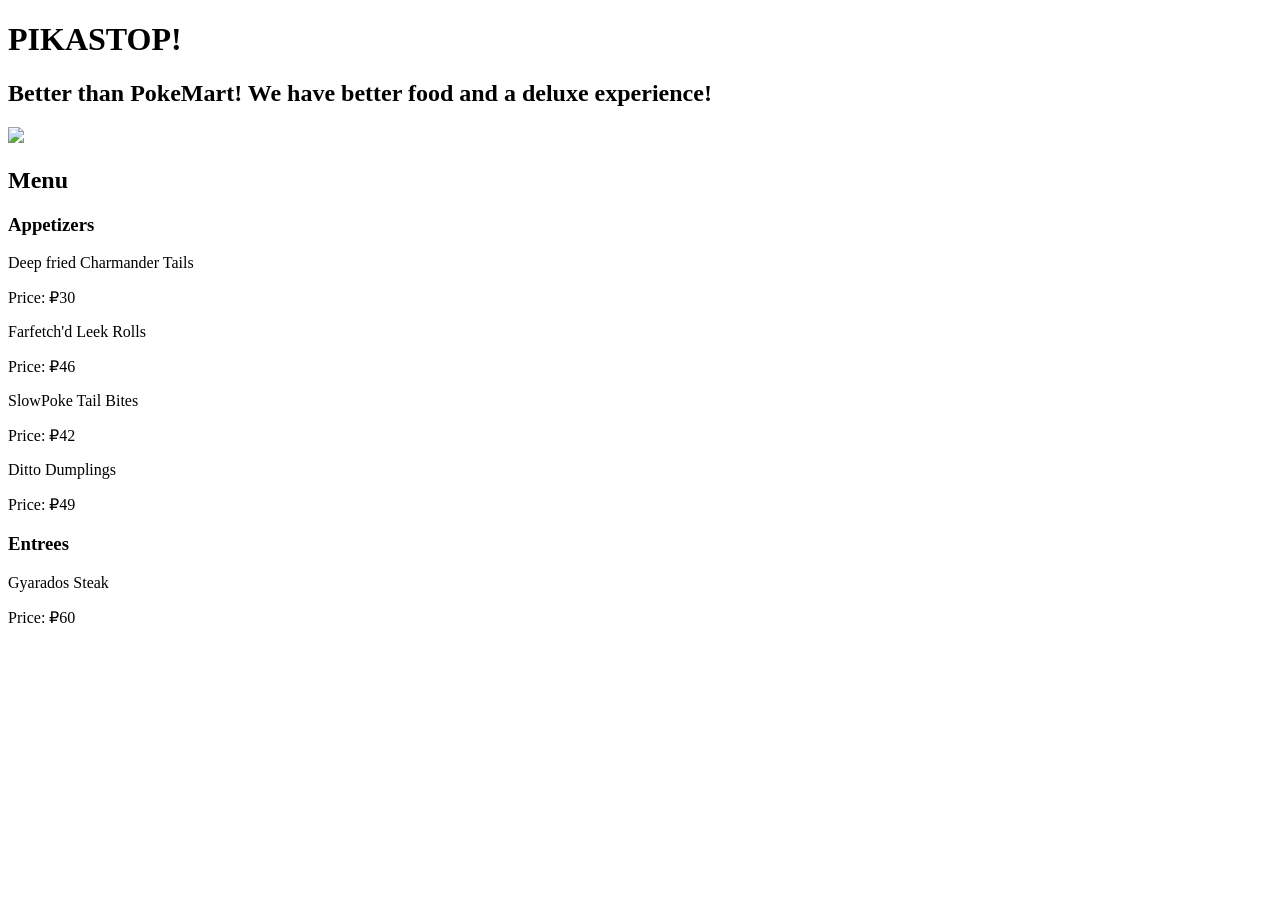
==== index.html @ d94c6e99 "Push." ====
<!DOCTYPE html>
<html lang="en">
    <head>
        <title>PikaStop!</title>
        <meta charset="UTF-8">
        <meta name="viewport" content="width=device-width, initial-scale=1.0">
        <meta name="author" content="Jacob hadley">
        <meta name="Description" content="A website where you can buy excquisite Pokemon food for your Pokemon and food for you as well!">
    </head>
    <body>
        <header>
        <!-- Hero Content -->
         <h1>PIKASTOP!</h1>
         <h2>Better than PokeMart! We have better food and a deluxe experience!</h2>
         <img src="PikaStop.png">
         </header>

         <nav>

         </nav>
         <main>
            <section id="Menu">
                <h2>Menu</h2>
                <h3>Appetizers</h3>

                <p>Deep fried Charmander Tails</p>
                <p>Price: ₽30</p>

                <p>Farfetch'd Leek Rolls</p>
                <p>Price: ₽46</p>

                <p>SlowPoke Tail Bites</p>
                <p>Price: ₽42</p>

                <p>Ditto Dumplings</p>
                <p>Price: ₽49</p>

                <h3>Entrees</h3>

                <p>Gyarados Steak</p>
                <p>Price: ₽60</p>

            </section>
         </main>
    </body>
</html>
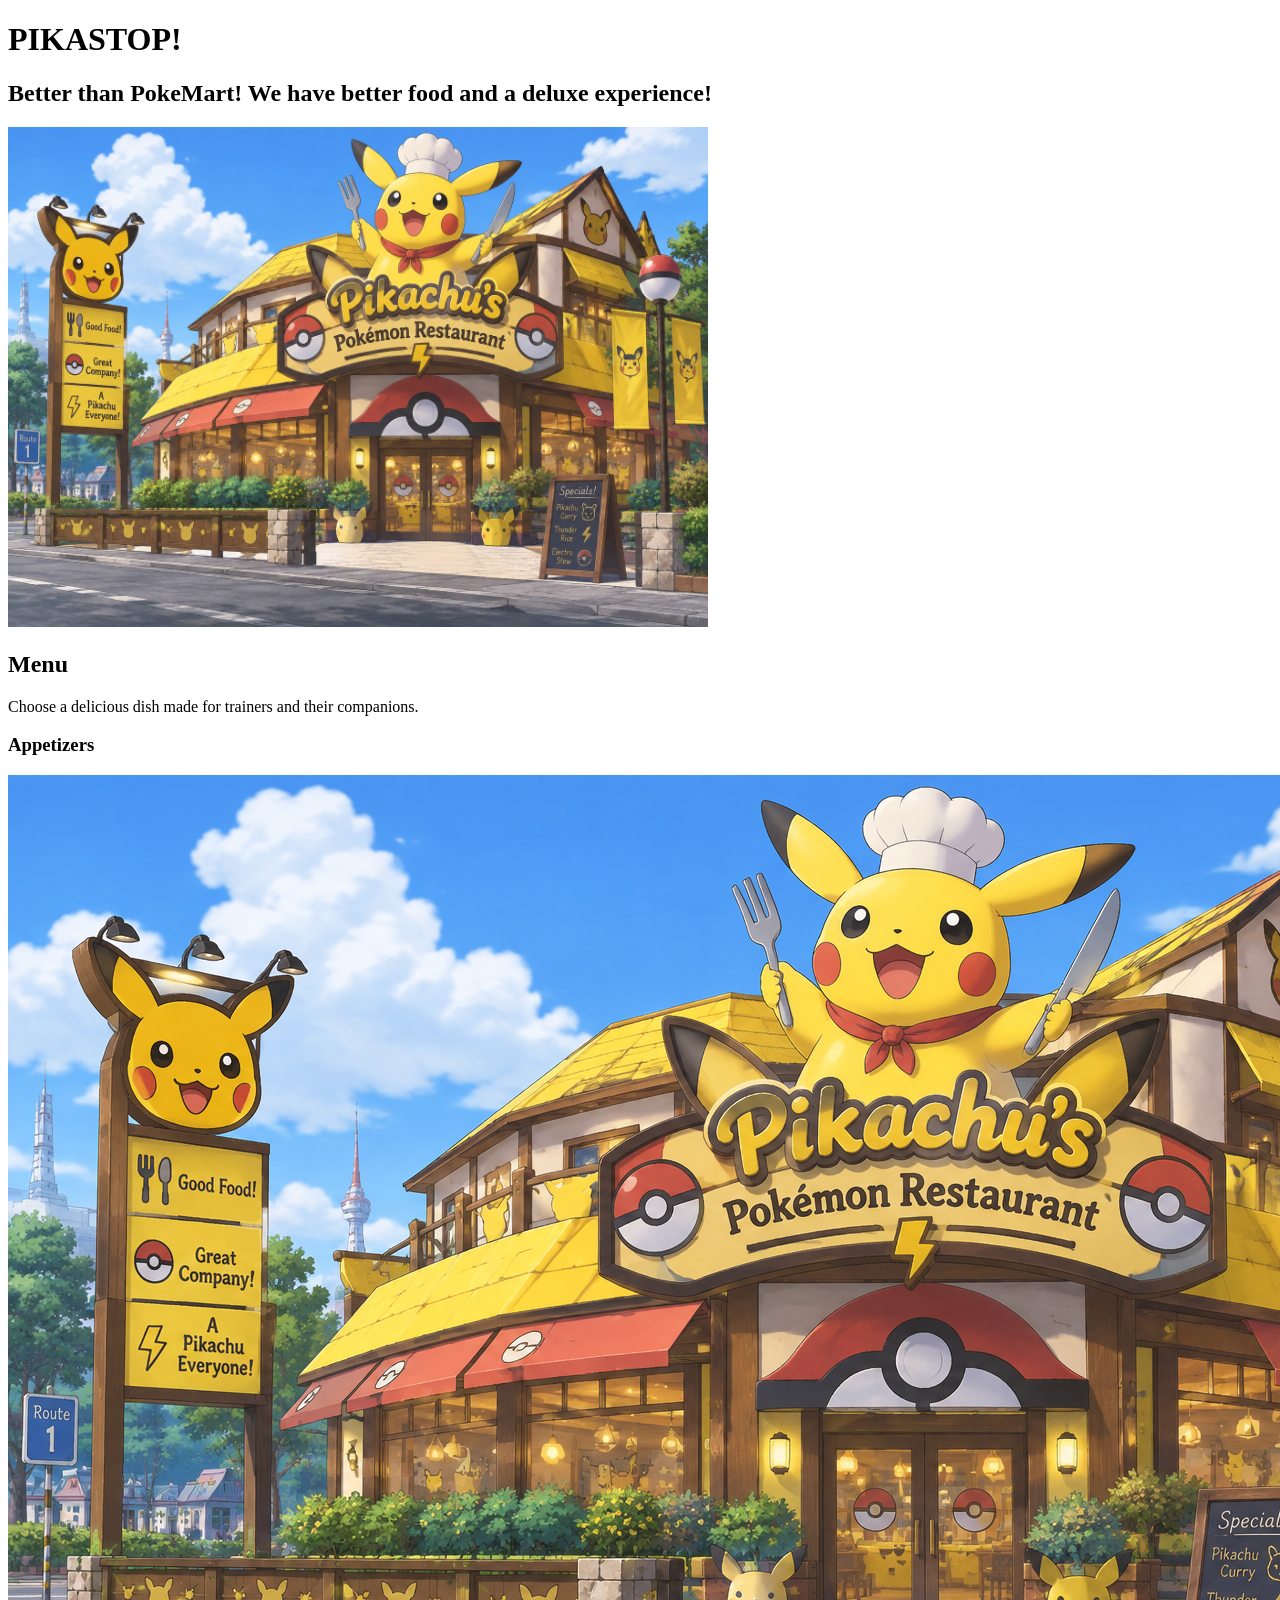
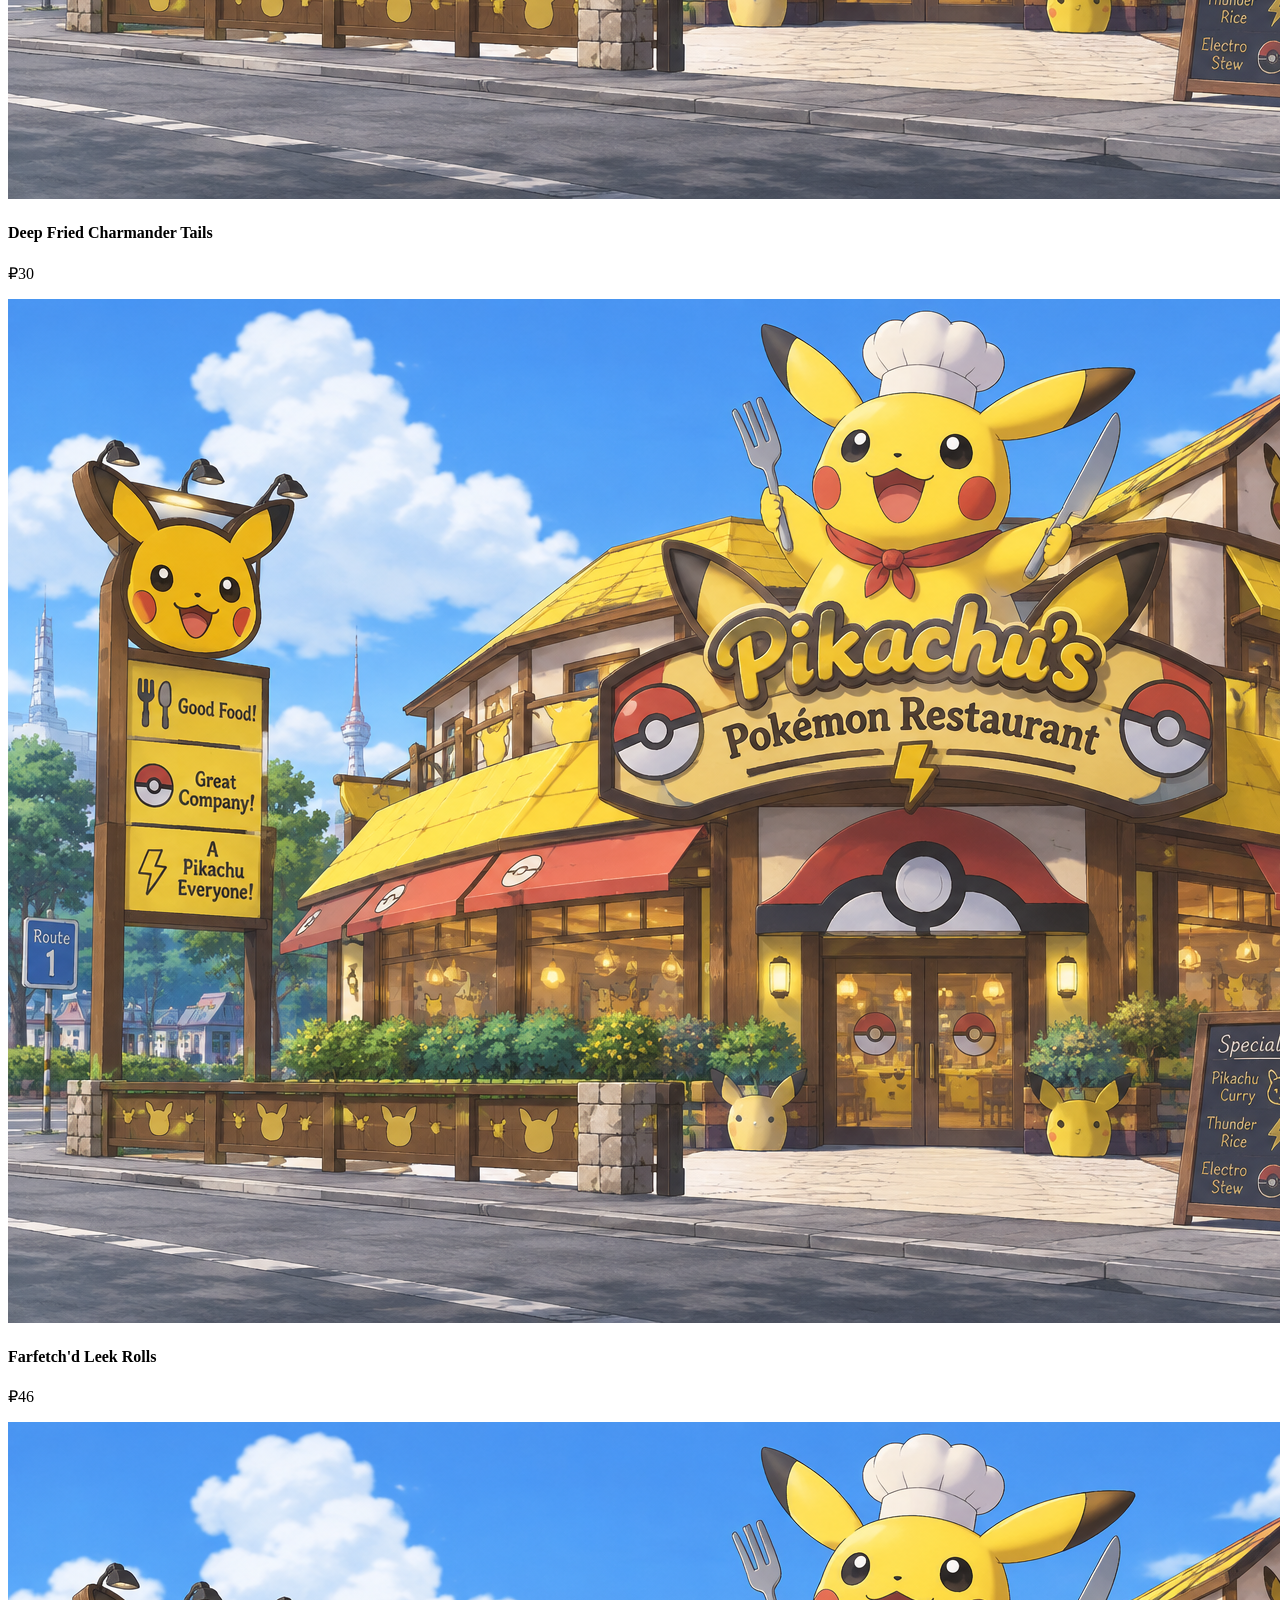
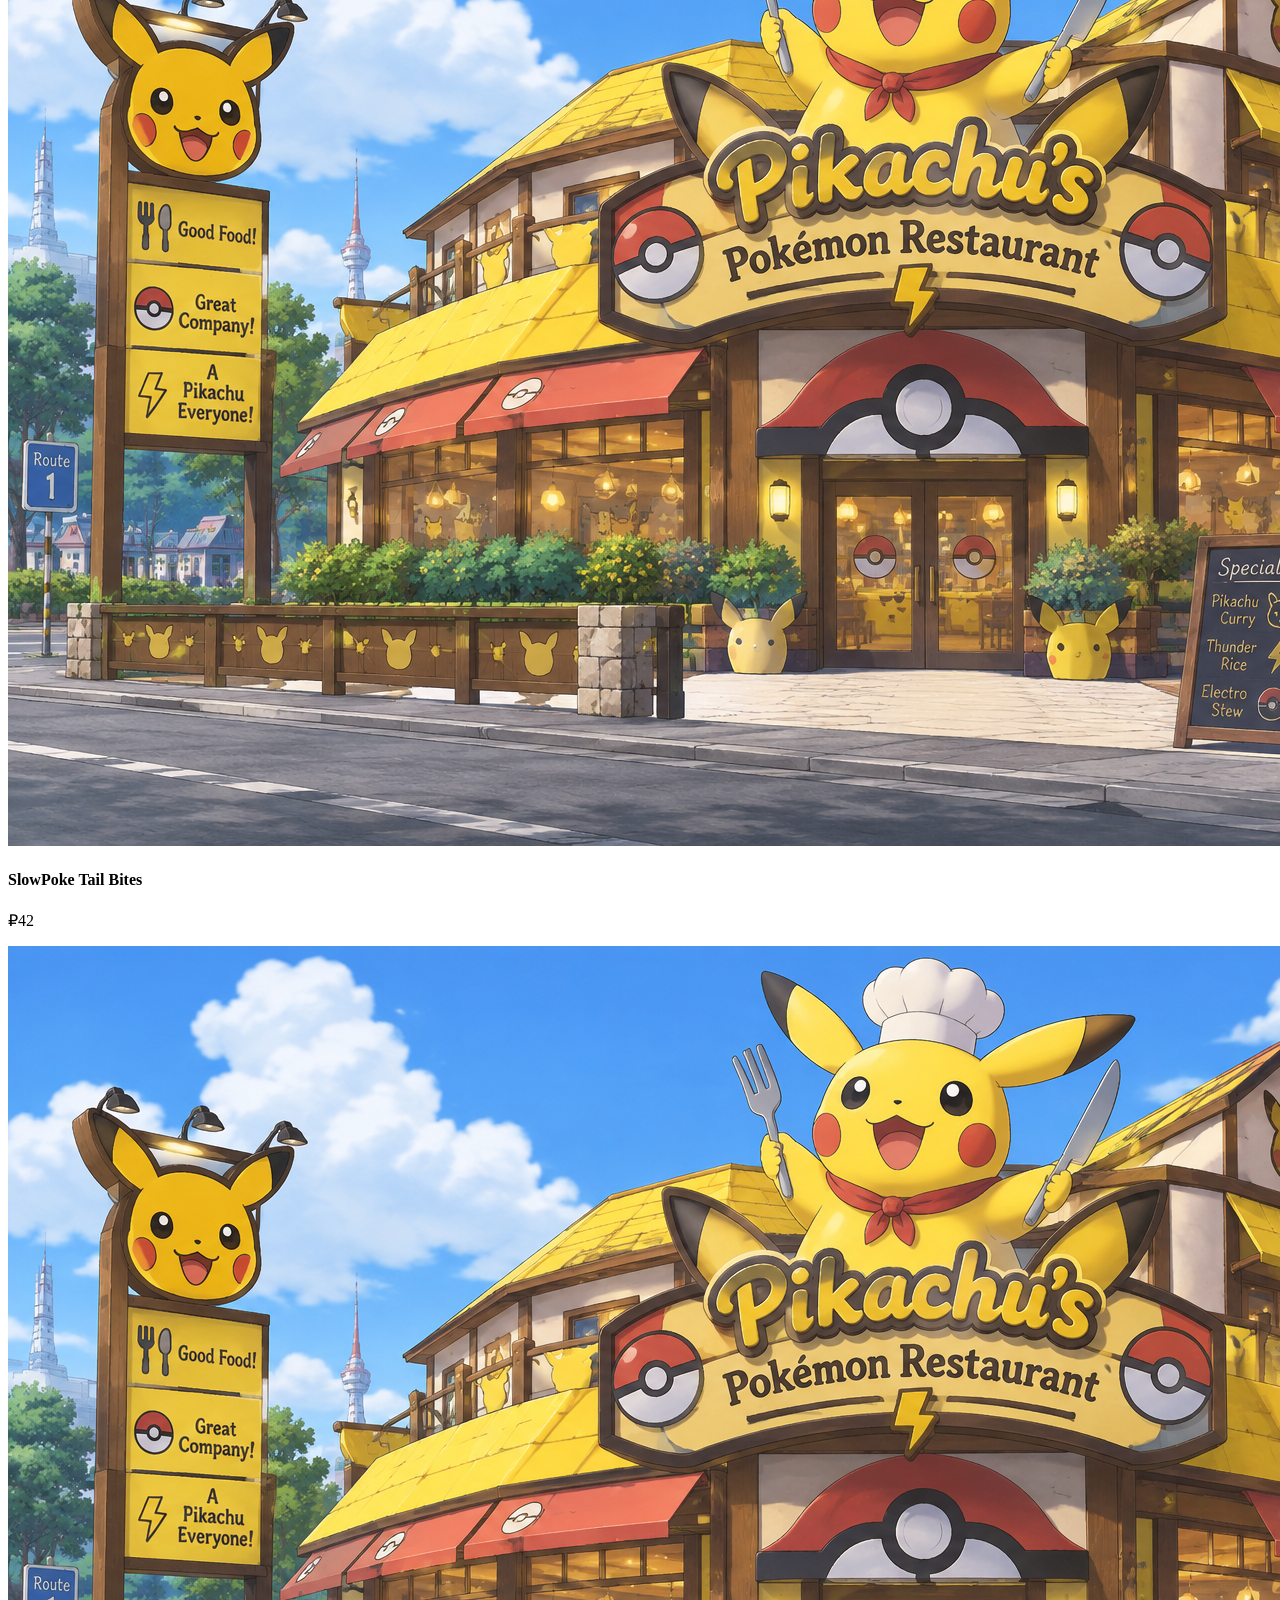
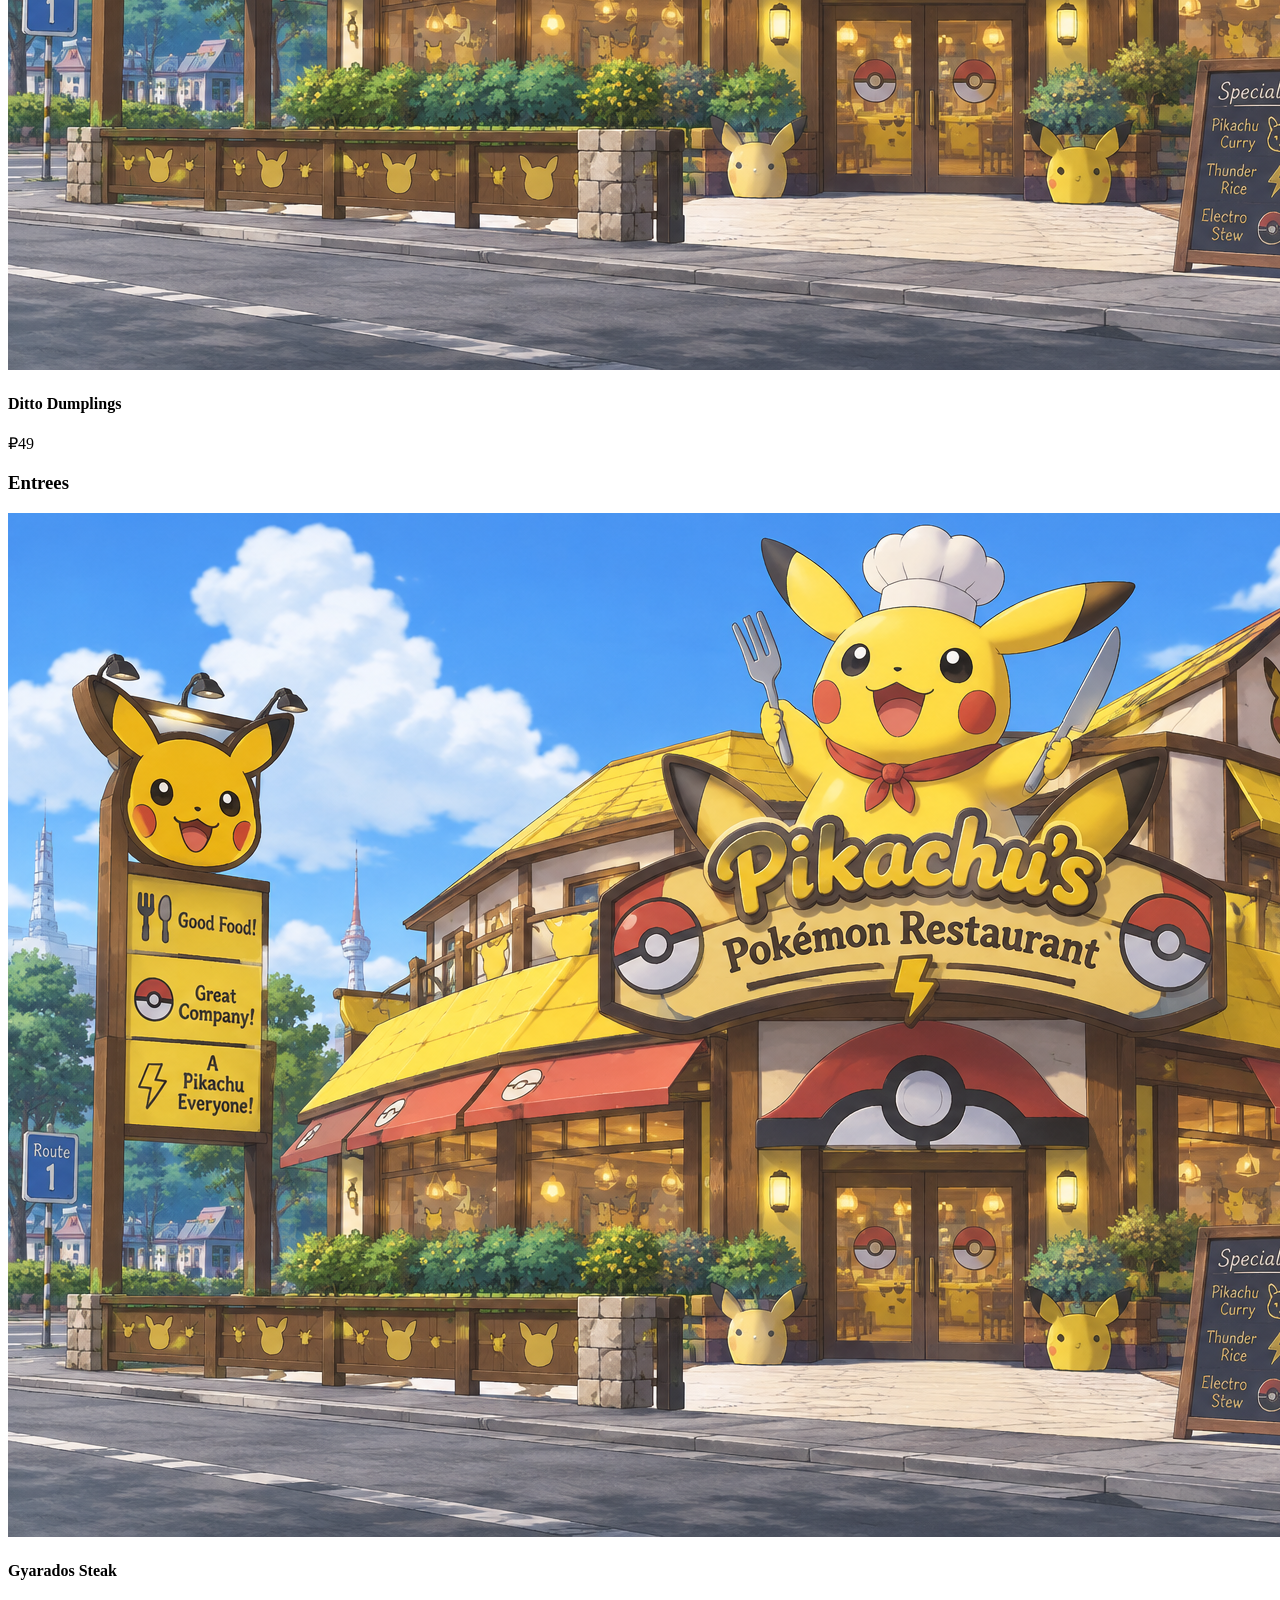
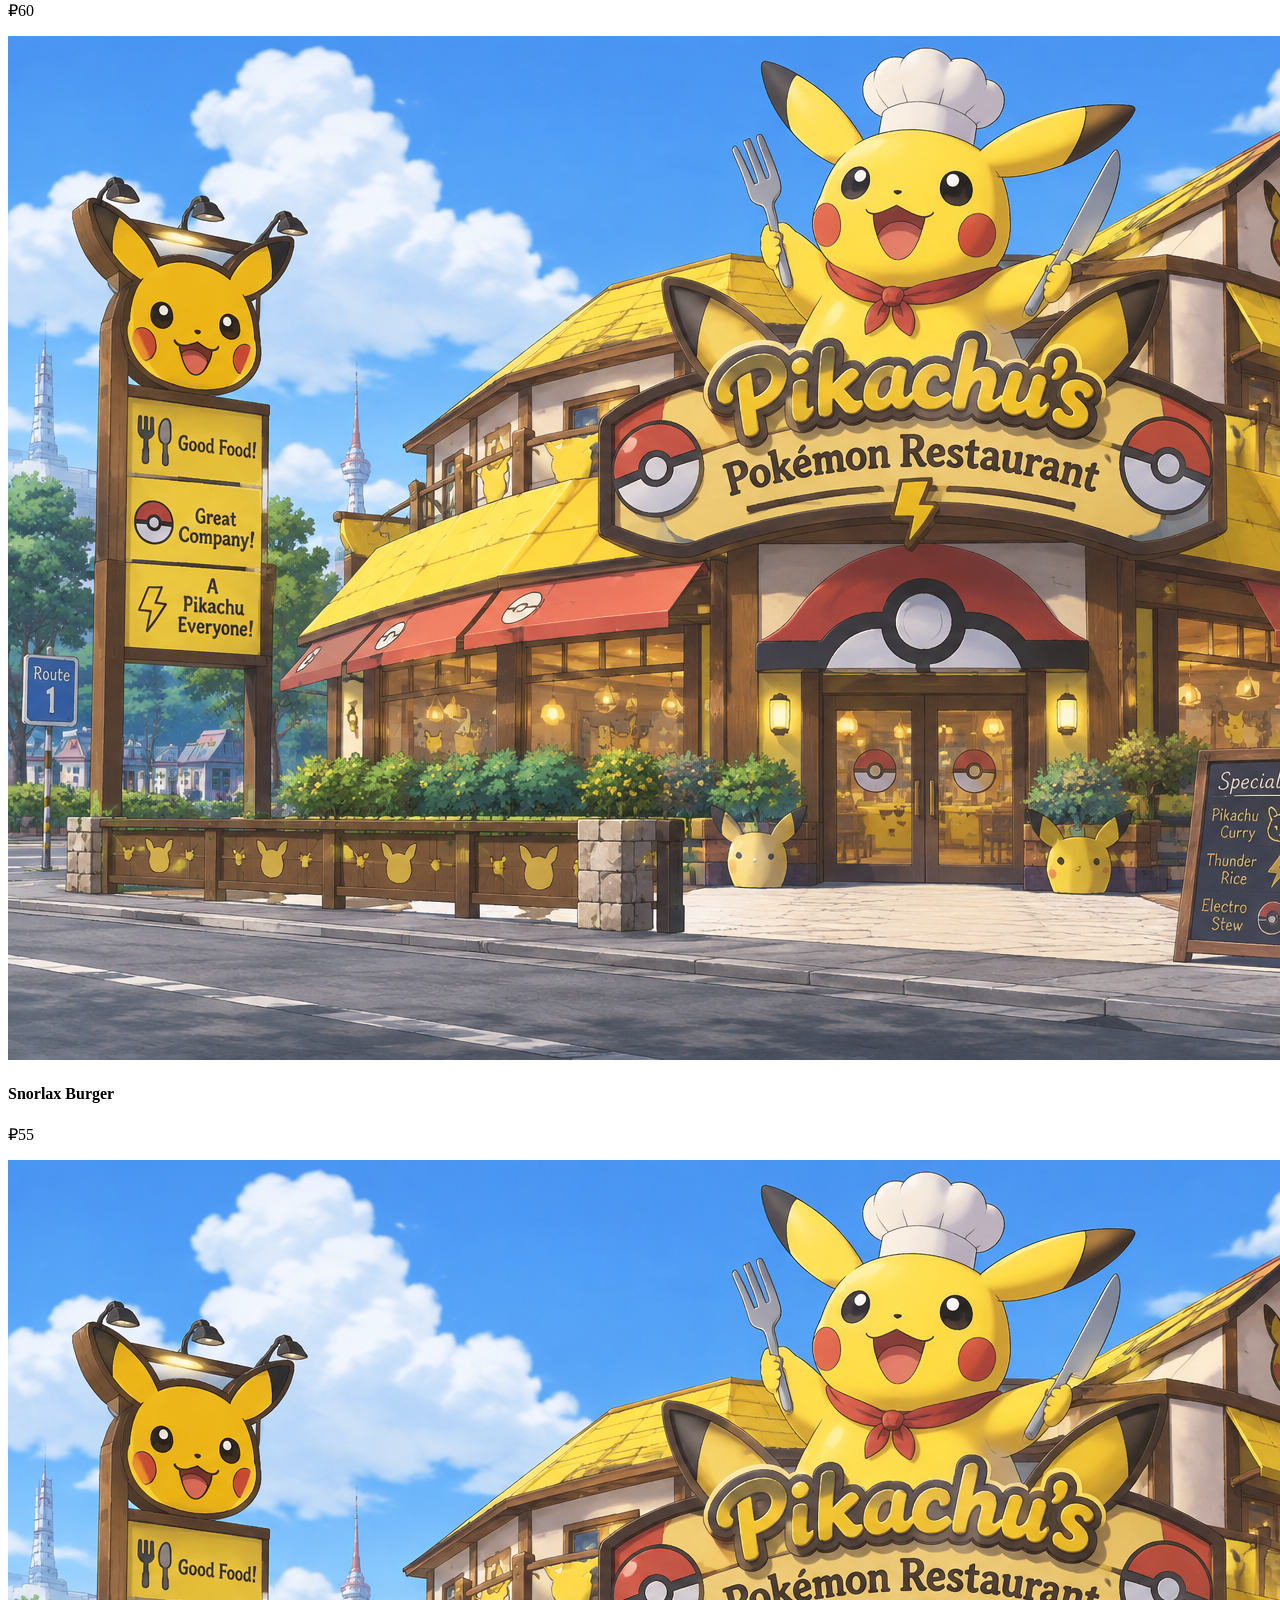
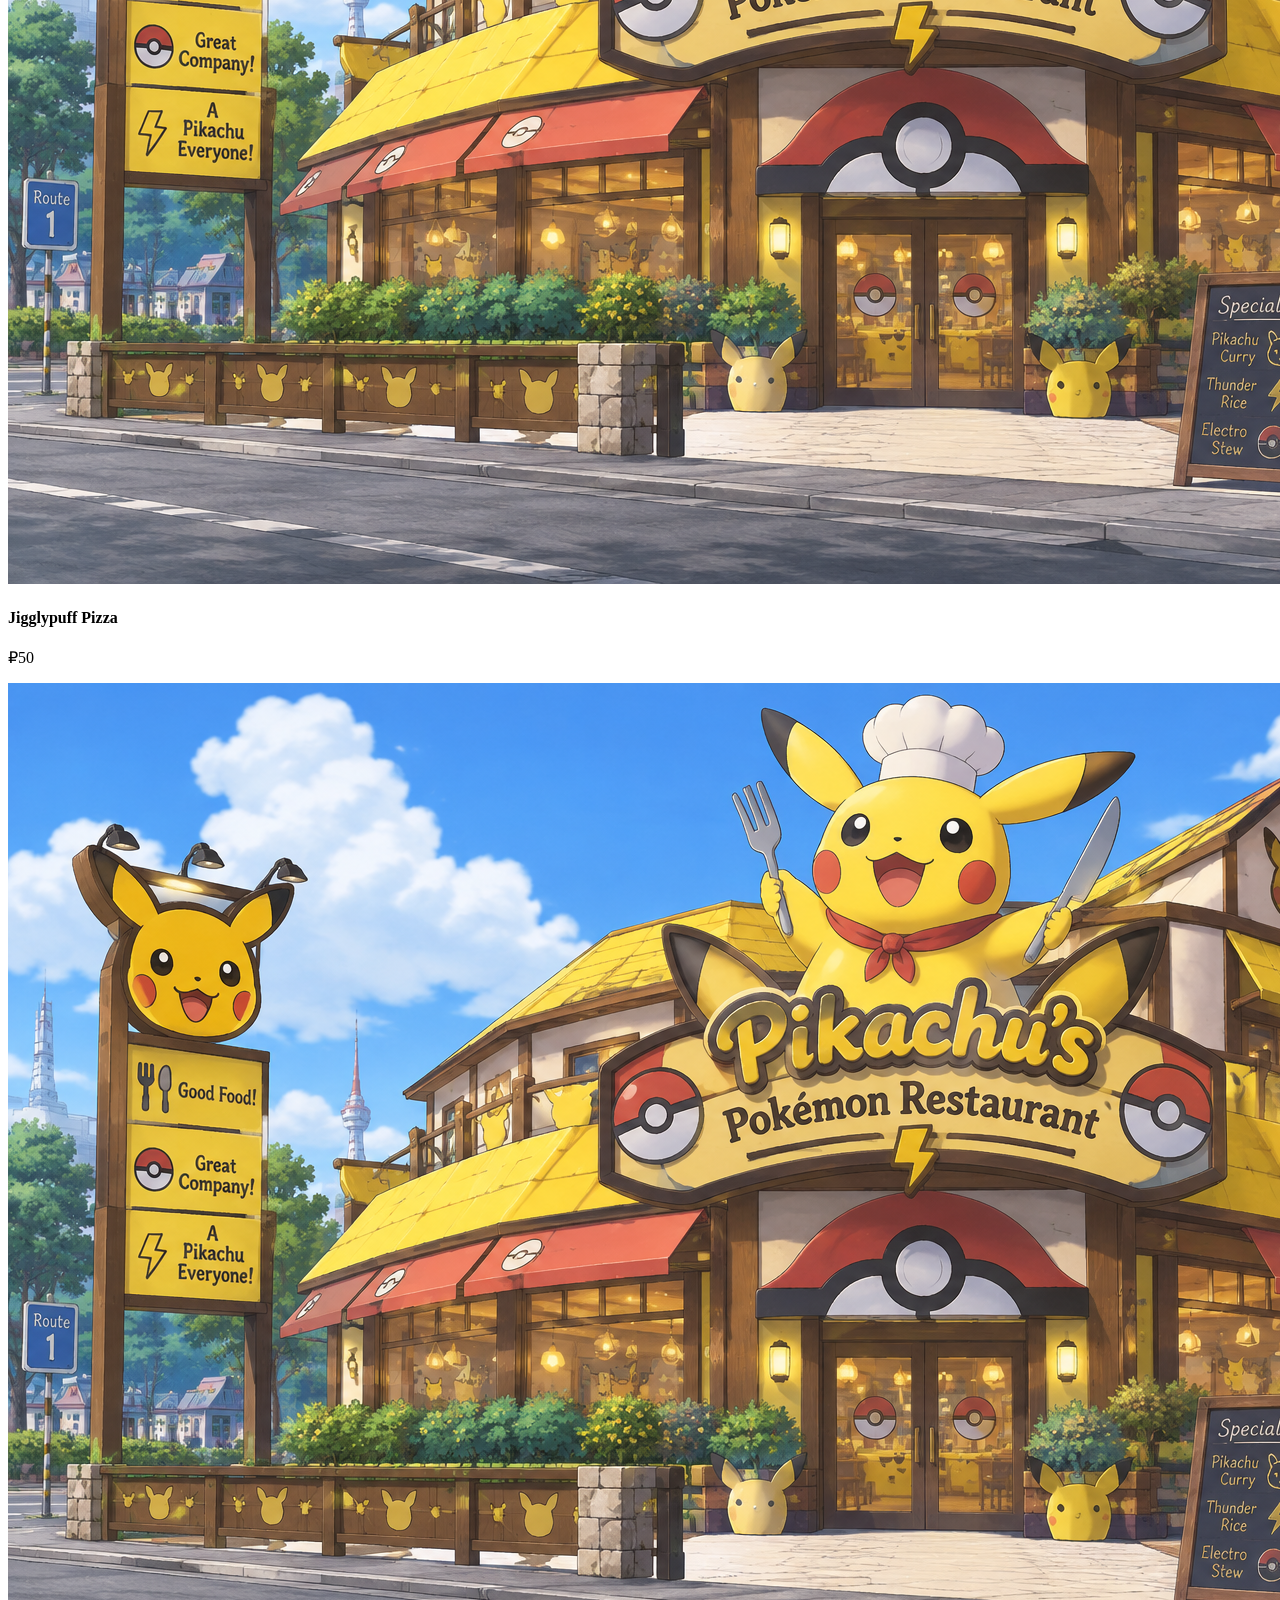
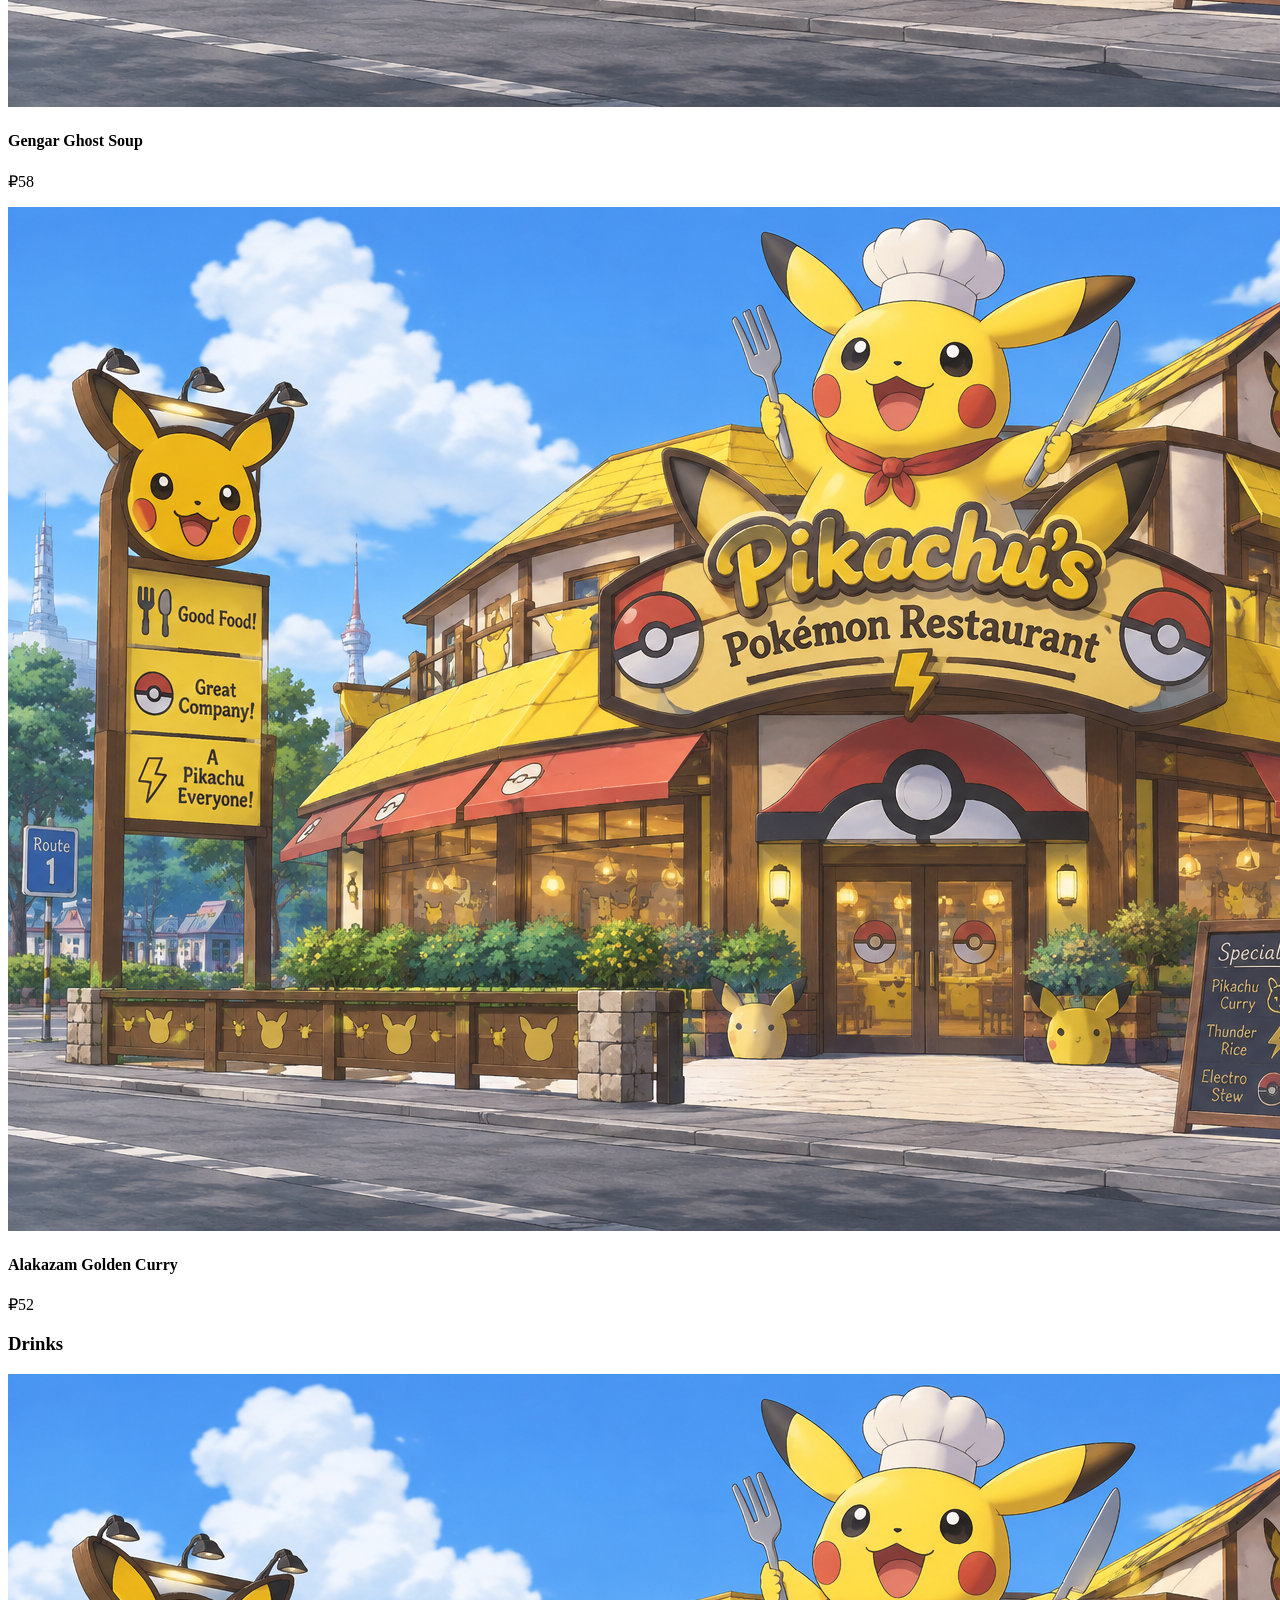
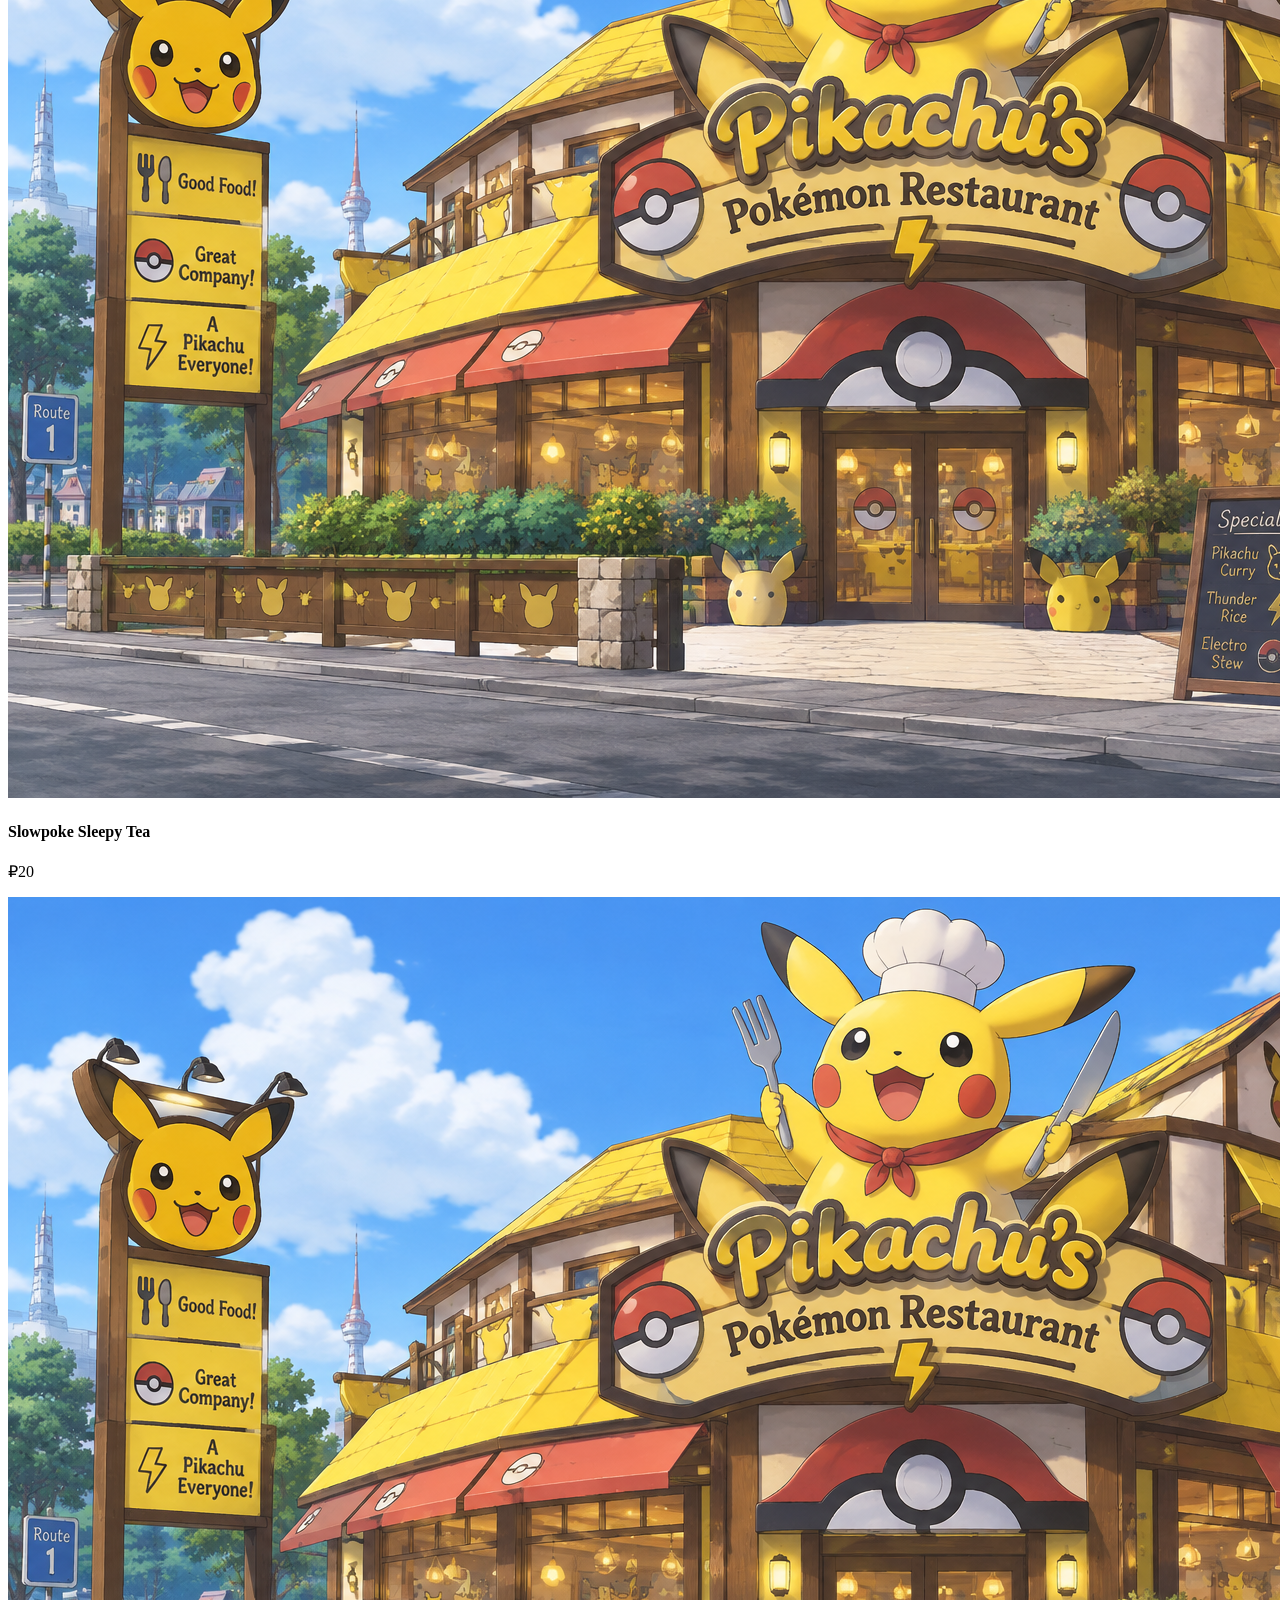
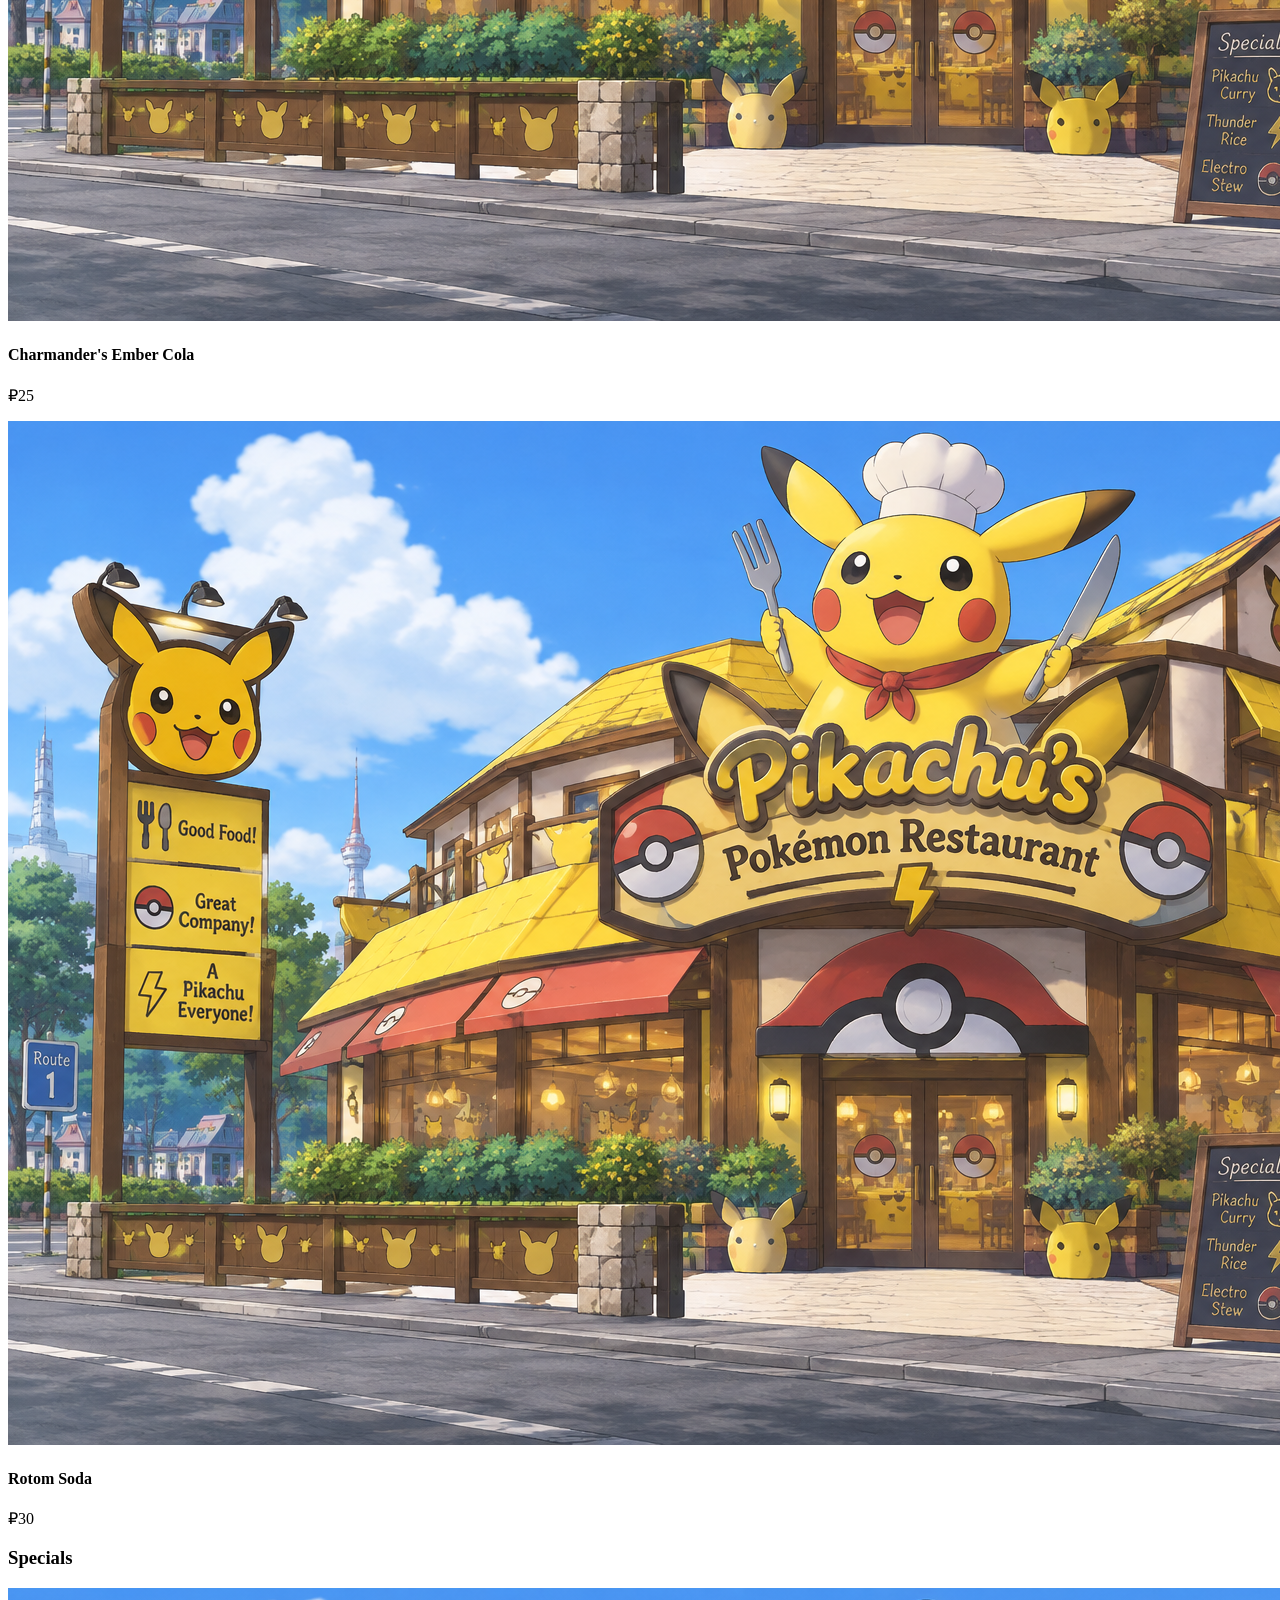
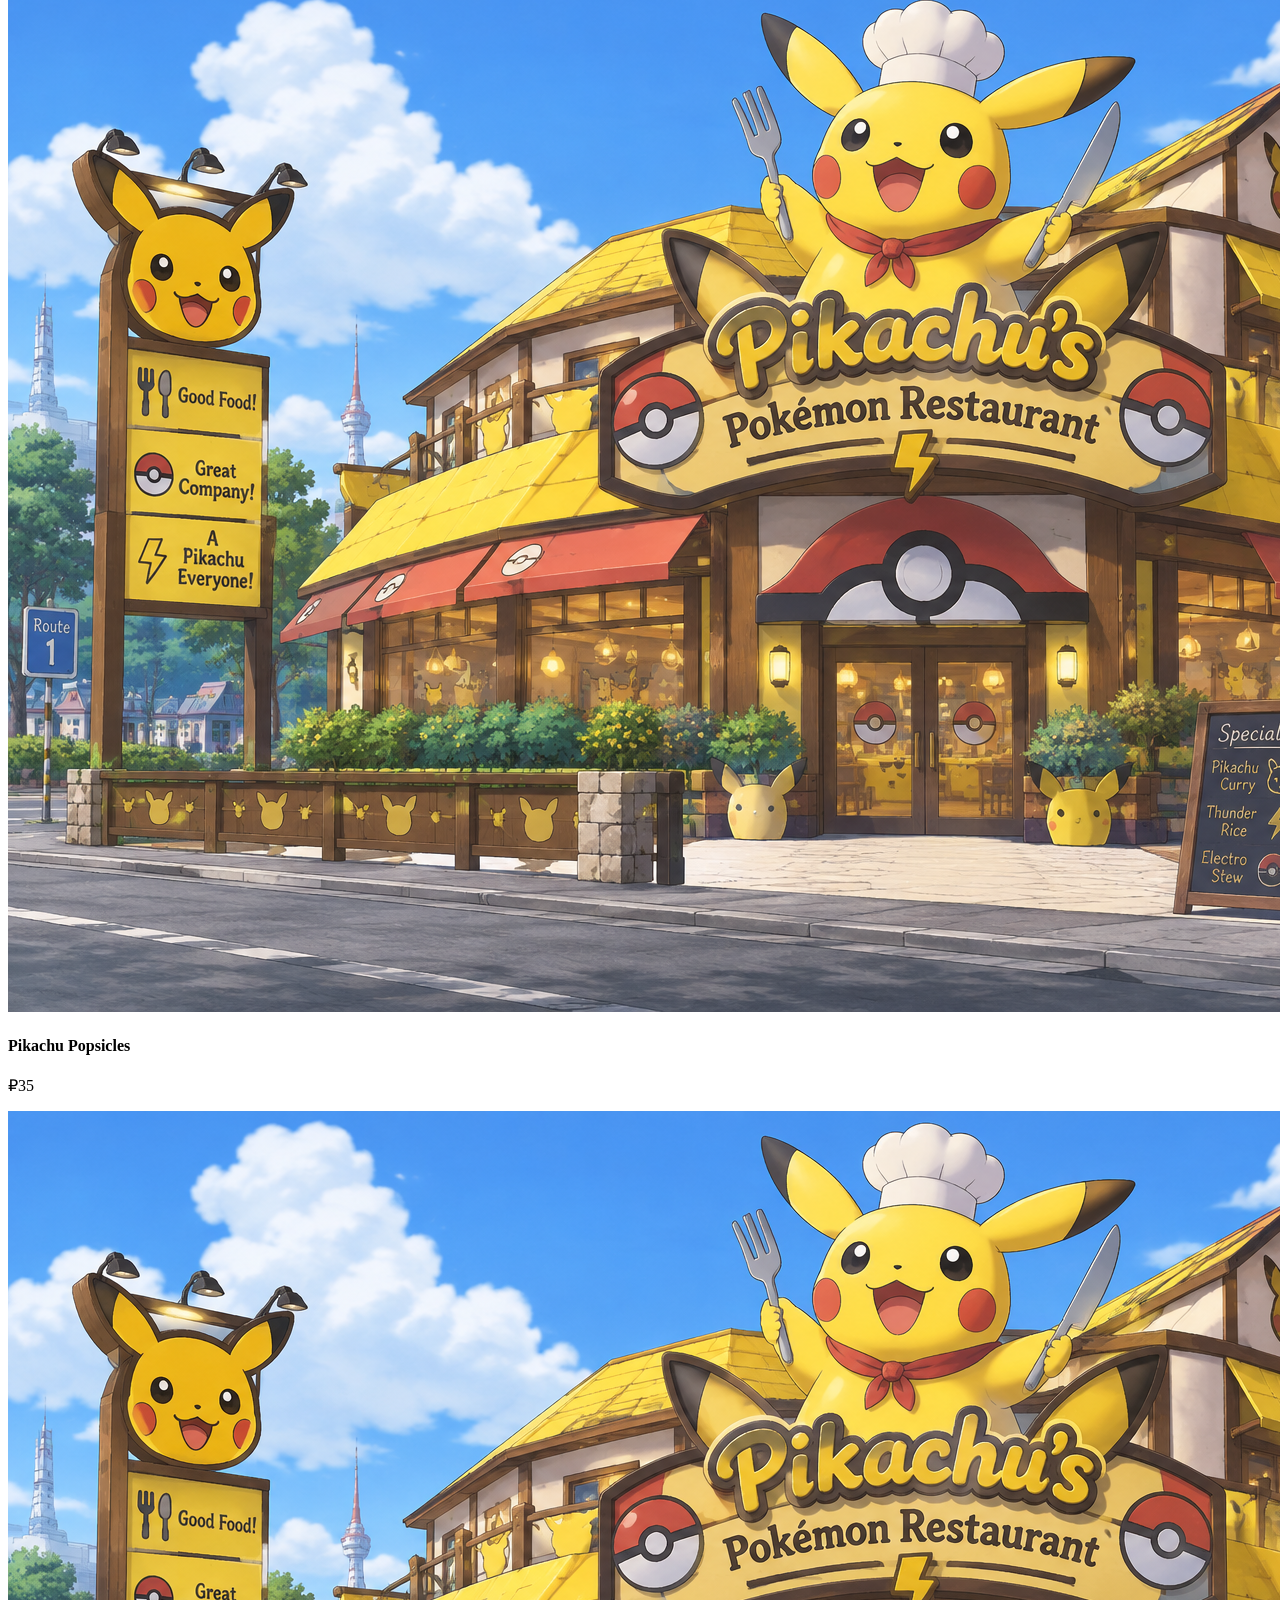
==== commit a0deffa5: "Needs images/styling." ====
--- a/index.html
+++ b/index.html
@@ -12,34 +12,166 @@
         <!-- Hero Content -->
          <h1>PIKASTOP!</h1>
          <h2>Better than PokeMart! We have better food and a deluxe experience!</h2>
-         <img src="PikaStop.png">
+         <img src="Images/PikaStop.png" alt="PikaStop front of store" width="700" height="500">
          </header>
 
          <nav>
 
          </nav>
          <main>
-            <section id="Menu">
-                <h2>Menu</h2>
-                <h3>Appetizers</h3>
+            <section id="Menu" class="menu-section">
+                <div class="section-heading">
+                    <h2>Menu</h2>
+                    <p>Choose a delicious dish made for trainers and their companions.</p>
+                </div>
 
-                <p>Deep fried Charmander Tails</p>
-                <p>Price: ₽30</p>
+                <section class="menu-category" aria-labelledby="appetizers-heading">
+                    <h3 id="appetizers-heading">Appetizers</h3>
+                    <div class="menu-grid">
+                        <article class="menu-card">
+                            <img src="Images/PikaStop.png" alt="Deep fried Charmander tails placeholder" class="menu-image">
+                            <div class="menu-card-content">
+                                <h4>Deep Fried Charmander Tails</h4>
+                                <p class="price">₽30</p>
+                            </div>
+                        </article>
 
-                <p>Farfetch'd Leek Rolls</p>
-                <p>Price: ₽46</p>
+                        <article class="menu-card">
+                            <img src="Images/PikaStop.png" alt="Farfetch'd leek rolls placeholder" class="menu-image">
+                            <div class="menu-card-content">
+                                <h4>Farfetch'd Leek Rolls</h4>
+                                <p class="price">₽46</p>
+                            </div>
+                        </article>
 
-                <p>SlowPoke Tail Bites</p>
-                <p>Price: ₽42</p>
+                        <article class="menu-card">
+                            <img src="Images/PikaStop.png" alt="SlowPoke tail bites placeholder" class="menu-image">
+                            <div class="menu-card-content">
+                                <h4>SlowPoke Tail Bites</h4>
+                                <p class="price">₽42</p>
+                            </div>
+                        </article>
 
-                <p>Ditto Dumplings</p>
-                <p>Price: ₽49</p>
+                        <article class="menu-card">
+                            <img src="Images/PikaStop.png" alt="Ditto dumplings placeholder" class="menu-image">
+                            <div class="menu-card-content">
+                                <h4>Ditto Dumplings</h4>
+                                <p class="price">₽49</p>
+                            </div>
+                        </article>
+                    </div>
+                </section>
 
-                <h3>Entrees</h3>
+                <section class="menu-category" aria-labelledby="entrees-heading">
+                    <h3 id="entrees-heading">Entrees</h3>
+                    <div class="menu-grid">
+                        <article class="menu-card">
+                            <img src="Images/PikaStop.png" alt="Gyarados steak placeholder" class="menu-image">
+                            <div class="menu-card-content">
+                                <h4>Gyarados Steak</h4>
+                                <p class="price">₽60</p>
+                            </div>
+                        </article>
 
-                <p>Gyarados Steak</p>
-                <p>Price: ₽60</p>
+                        <article class="menu-card">
+                            <img src="Images/PikaStop.png" alt="Snorlax burger placeholder" class="menu-image">
+                            <div class="menu-card-content">
+                                <h4>Snorlax Burger</h4>
+                                <p class="price">₽55</p>
+                            </div>
+                        </article>
 
+                        <article class="menu-card">
+                            <img src="Images/PikaStop.png" alt="Jigglypuff pizza placeholder" class="menu-image">
+                            <div class="menu-card-content">
+                                <h4>Jigglypuff Pizza</h4>
+                                <p class="price">₽50</p>
+                            </div>
+                        </article>
+
+                        <article class="menu-card">
+                            <img src="Images/PikaStop.png" alt="Gengar ghost soup placeholder" class="menu-image">
+                            <div class="menu-card-content">
+                                <h4>Gengar Ghost Soup</h4>
+                                <p class="price">₽58</p>
+                            </div>
+                        </article>
+
+                        <article class="menu-card">
+                            <img src="Images/PikaStop.png" alt="Alakazam golden curry placeholder" class="menu-image">
+                            <div class="menu-card-content">
+                                <h4>Alakazam Golden Curry</h4>
+                                <p class="price">₽52</p>
+                            </div>
+                        </article>
+                    </div>
+                </section>
+
+                <section class="menu-category" aria-labelledby="drinks-heading">
+                    <h3 id="drinks-heading">Drinks</h3>
+                    <div class="menu-grid">
+                        <article class="menu-card">
+                            <img src="Images/PikaStop.png" alt="Slowpoke sleepy tea placeholder" class="menu-image">
+                            <div class="menu-card-content">
+                                <h4>Slowpoke Sleepy Tea</h4>
+                                <p class="price">₽20</p>
+                            </div>
+                        </article>
+
+                        <article class="menu-card">
+                            <img src="Images/PikaStop.png" alt="Charmander ember cola placeholder" class="menu-image">
+                            <div class="menu-card-content">
+                                <h4>Charmander's Ember Cola</h4>
+                                <p class="price">₽25</p>
+                            </div>
+                        </article>
+
+                        <article class="menu-card">
+                            <img src="Images/PikaStop.png" alt="Rotom soda placeholder" class="menu-image">
+                            <div class="menu-card-content">
+                                <h4>Rotom Soda</h4>
+                                <p class="price">₽30</p>
+                            </div>
+                        </article>
+                    </div>
+                </section>
+
+                <section class="menu-category" aria-labelledby="specials-heading">
+                    <h3 id="specials-heading">Specials</h3>
+                    <div class="menu-grid">
+                        <article class="menu-card">
+                            <img src="Images/PikaStop.png" alt="Pikachu popsicles placeholder" class="menu-image">
+                            <div class="menu-card-content">
+                                <h4>Pikachu Popsicles</h4>
+                                <p class="price">₽35</p>
+                            </div>
+                        </article>
+
+                        <article class="menu-card">
+                            <img src="Images/PikaStop.png" alt="Electro stew placeholder" class="menu-image">
+                            <div class="menu-card-content">
+                                <h4>Electro Stew</h4>
+                                <p class="price">₽40</p>
+                            </div>
+                        </article>
+
+                        <article class="menu-card">
+                            <img src="Images/PikaStop.png" alt="Pikachu curry placeholder" class="menu-image">
+                            <div class="menu-card-content">
+                                <h4>Pikachu Curry</h4>
+                                <p class="price">₽45</p>
+                            </div>
+                        </article>
+
+                        <article class="menu-card">
+                            <img src="Images/PikaStop.png" alt="Thunder rice placeholder" class="menu-image">
+                            <div class="menu-card-content">
+                                <h4>Thunder Rice</h4>
+                                <p class="price">₽50</p>
+                            </div>
+                        </article>
+                    </div>
+                </section>
             </section>
          </main>
     </body>
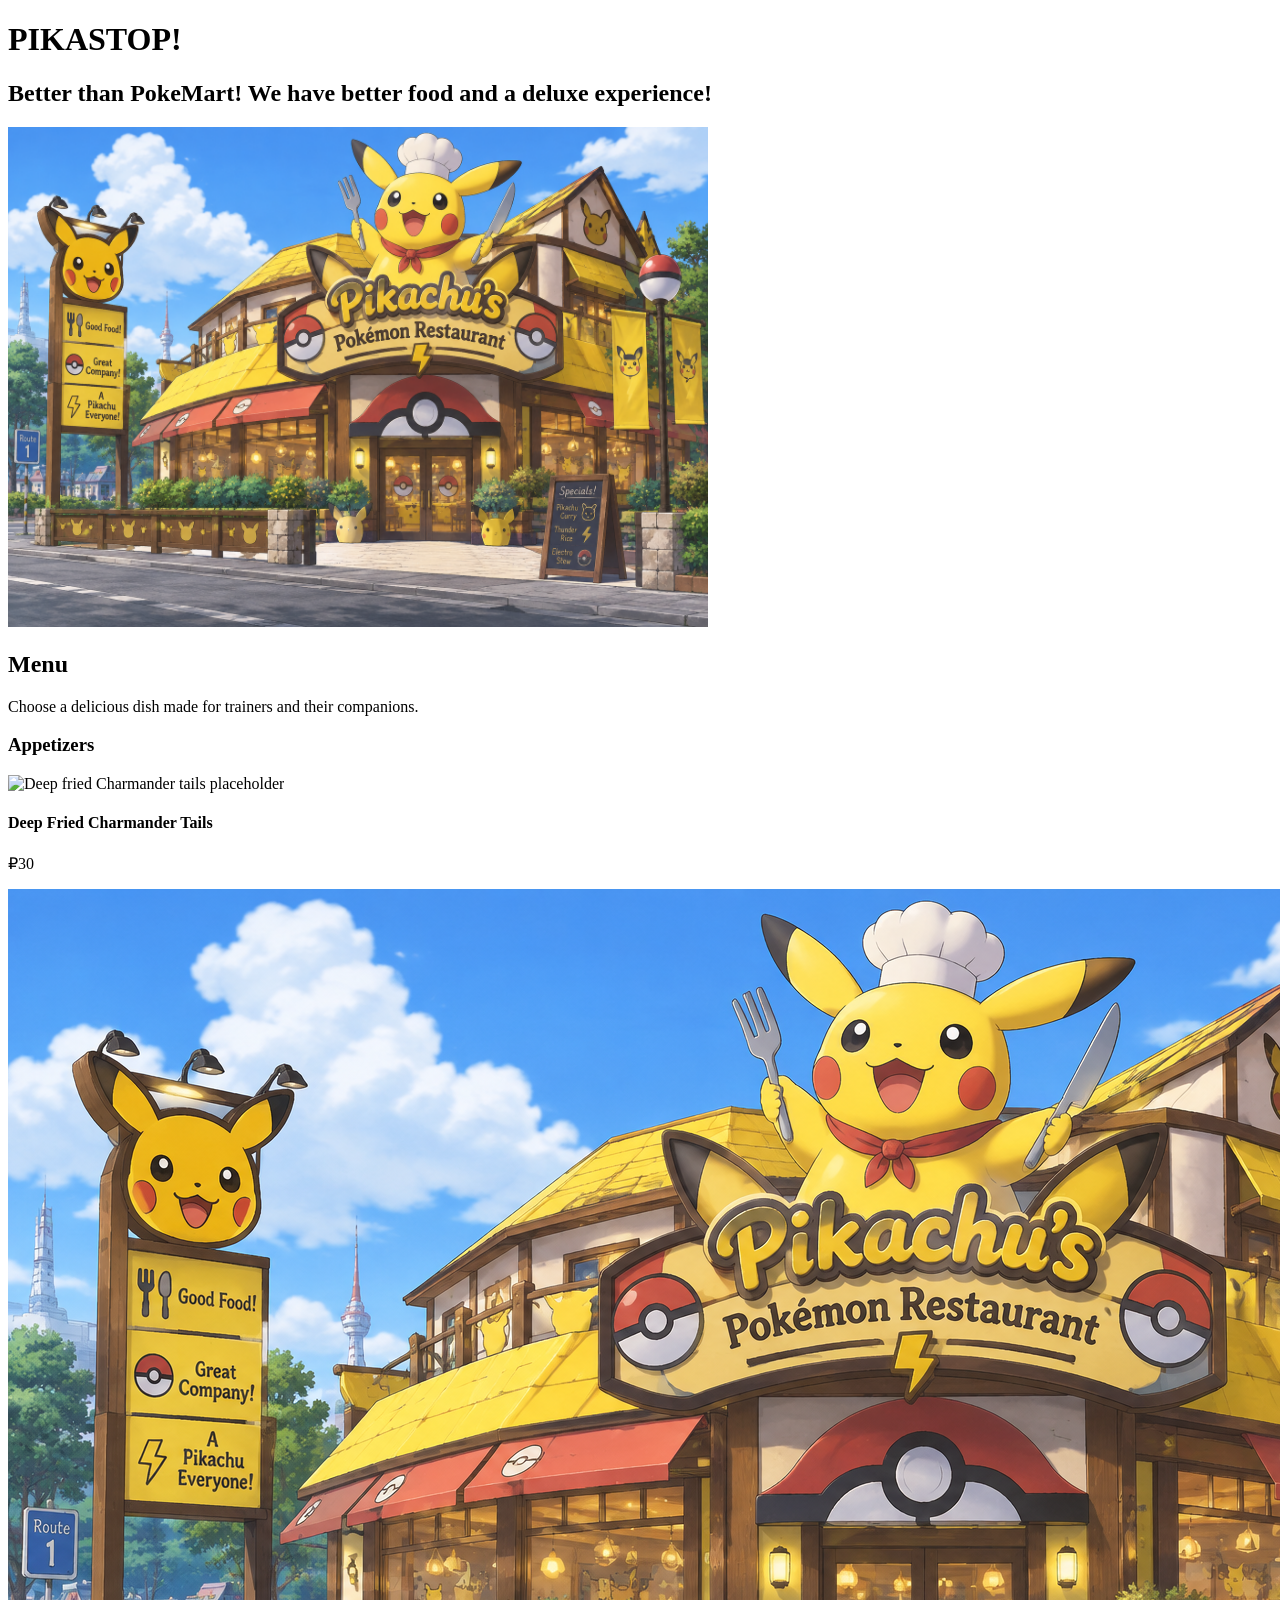
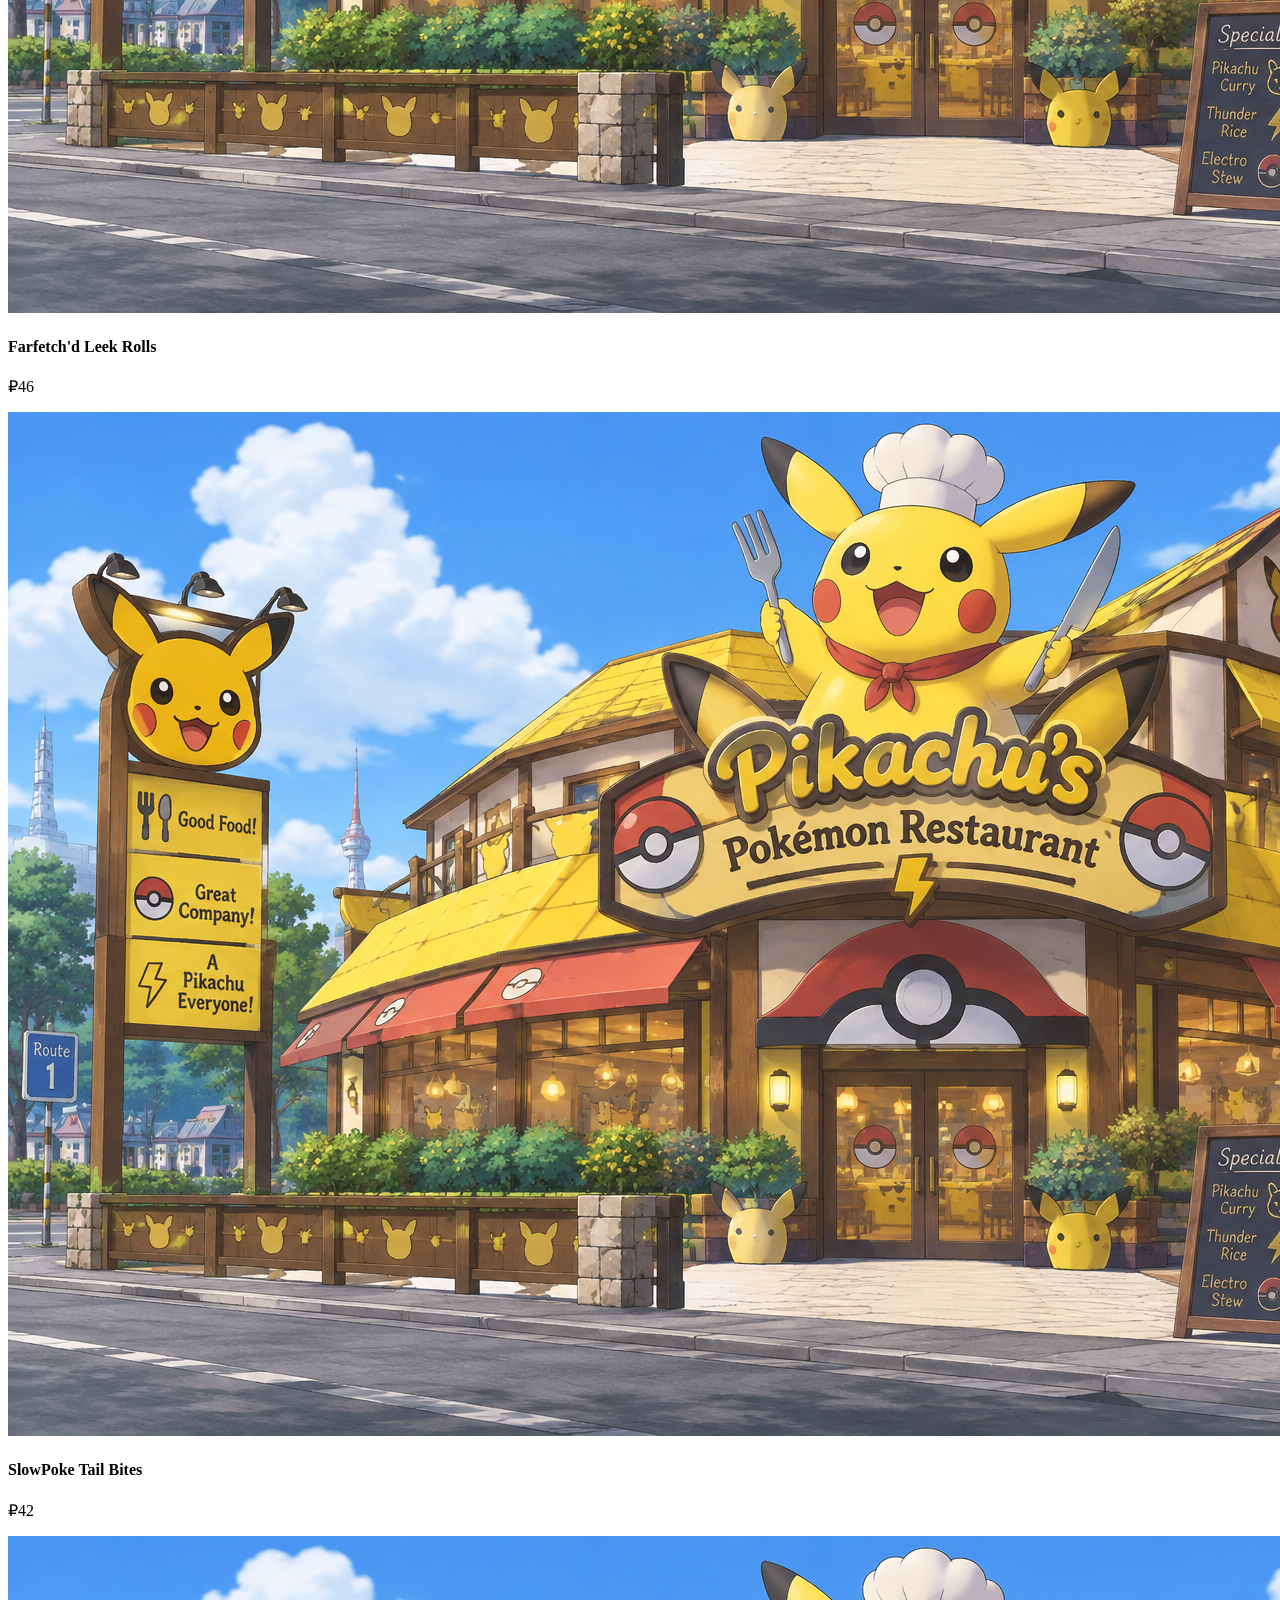
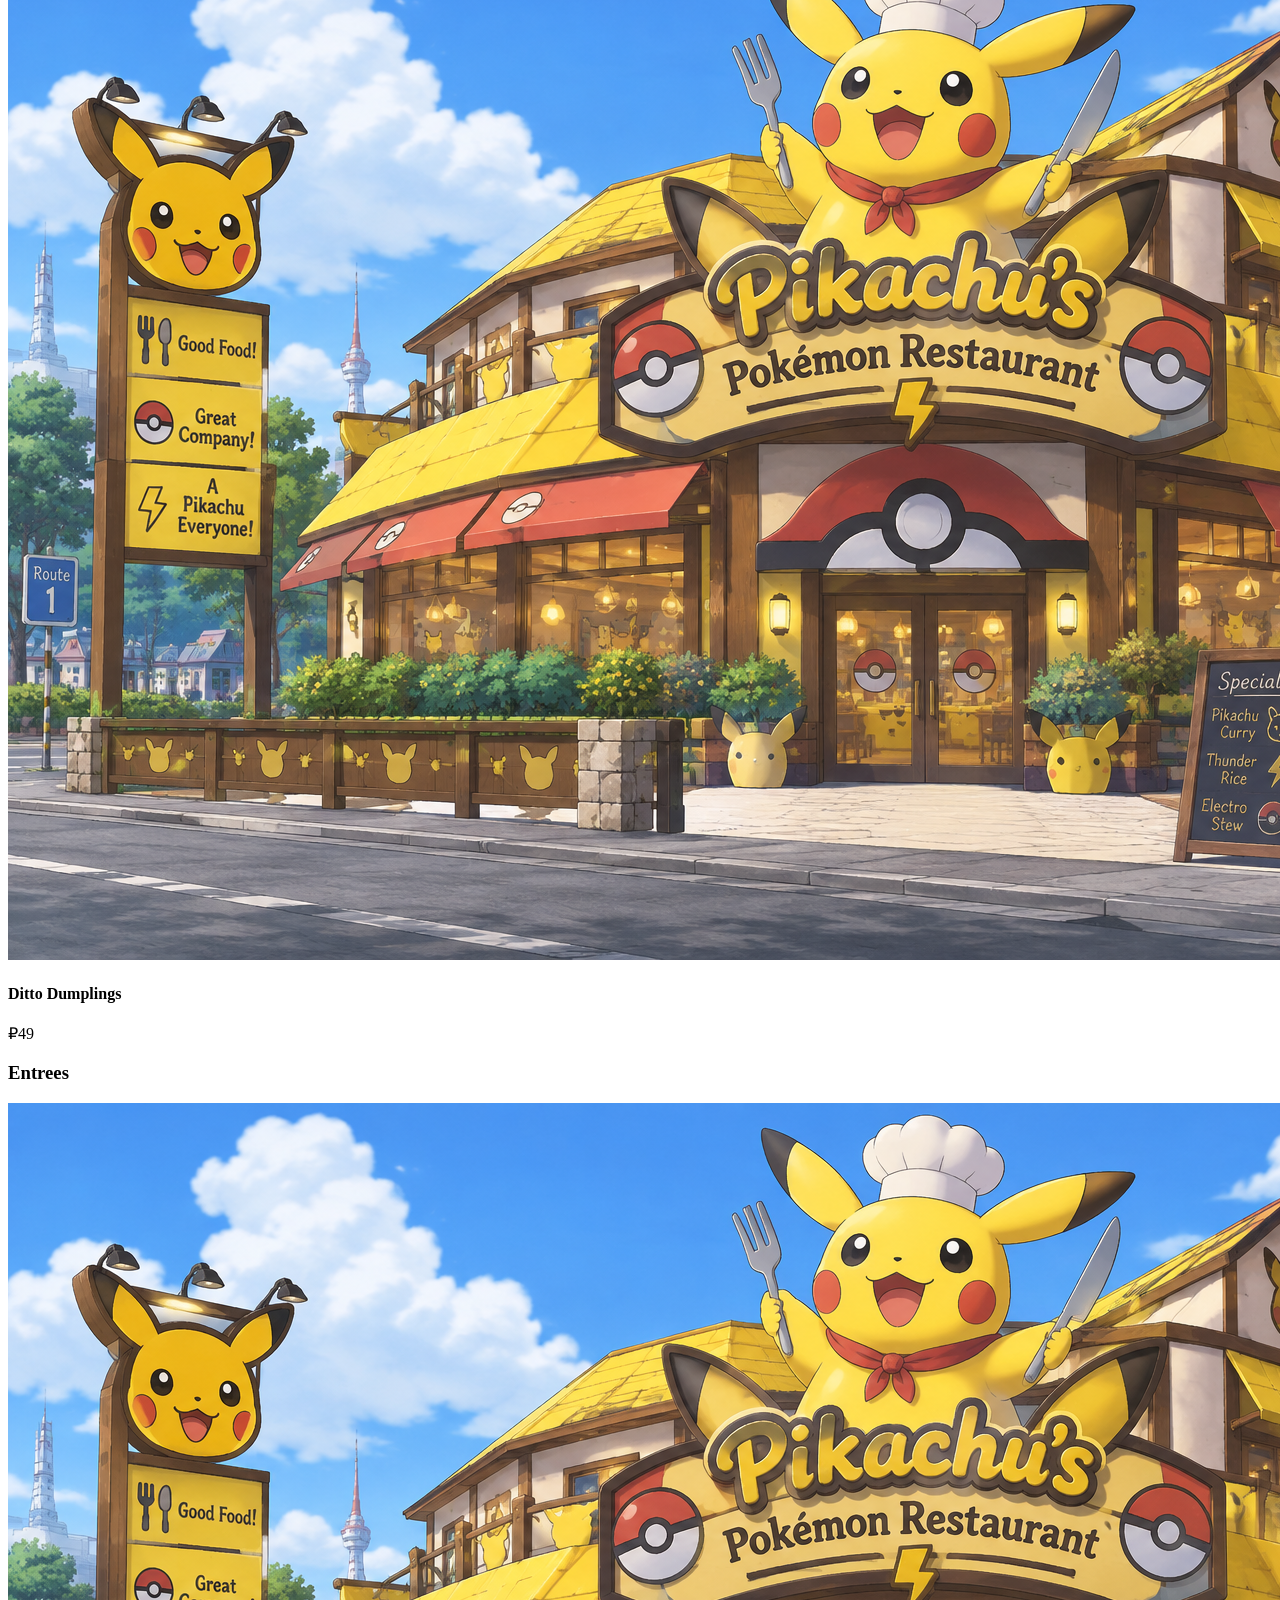
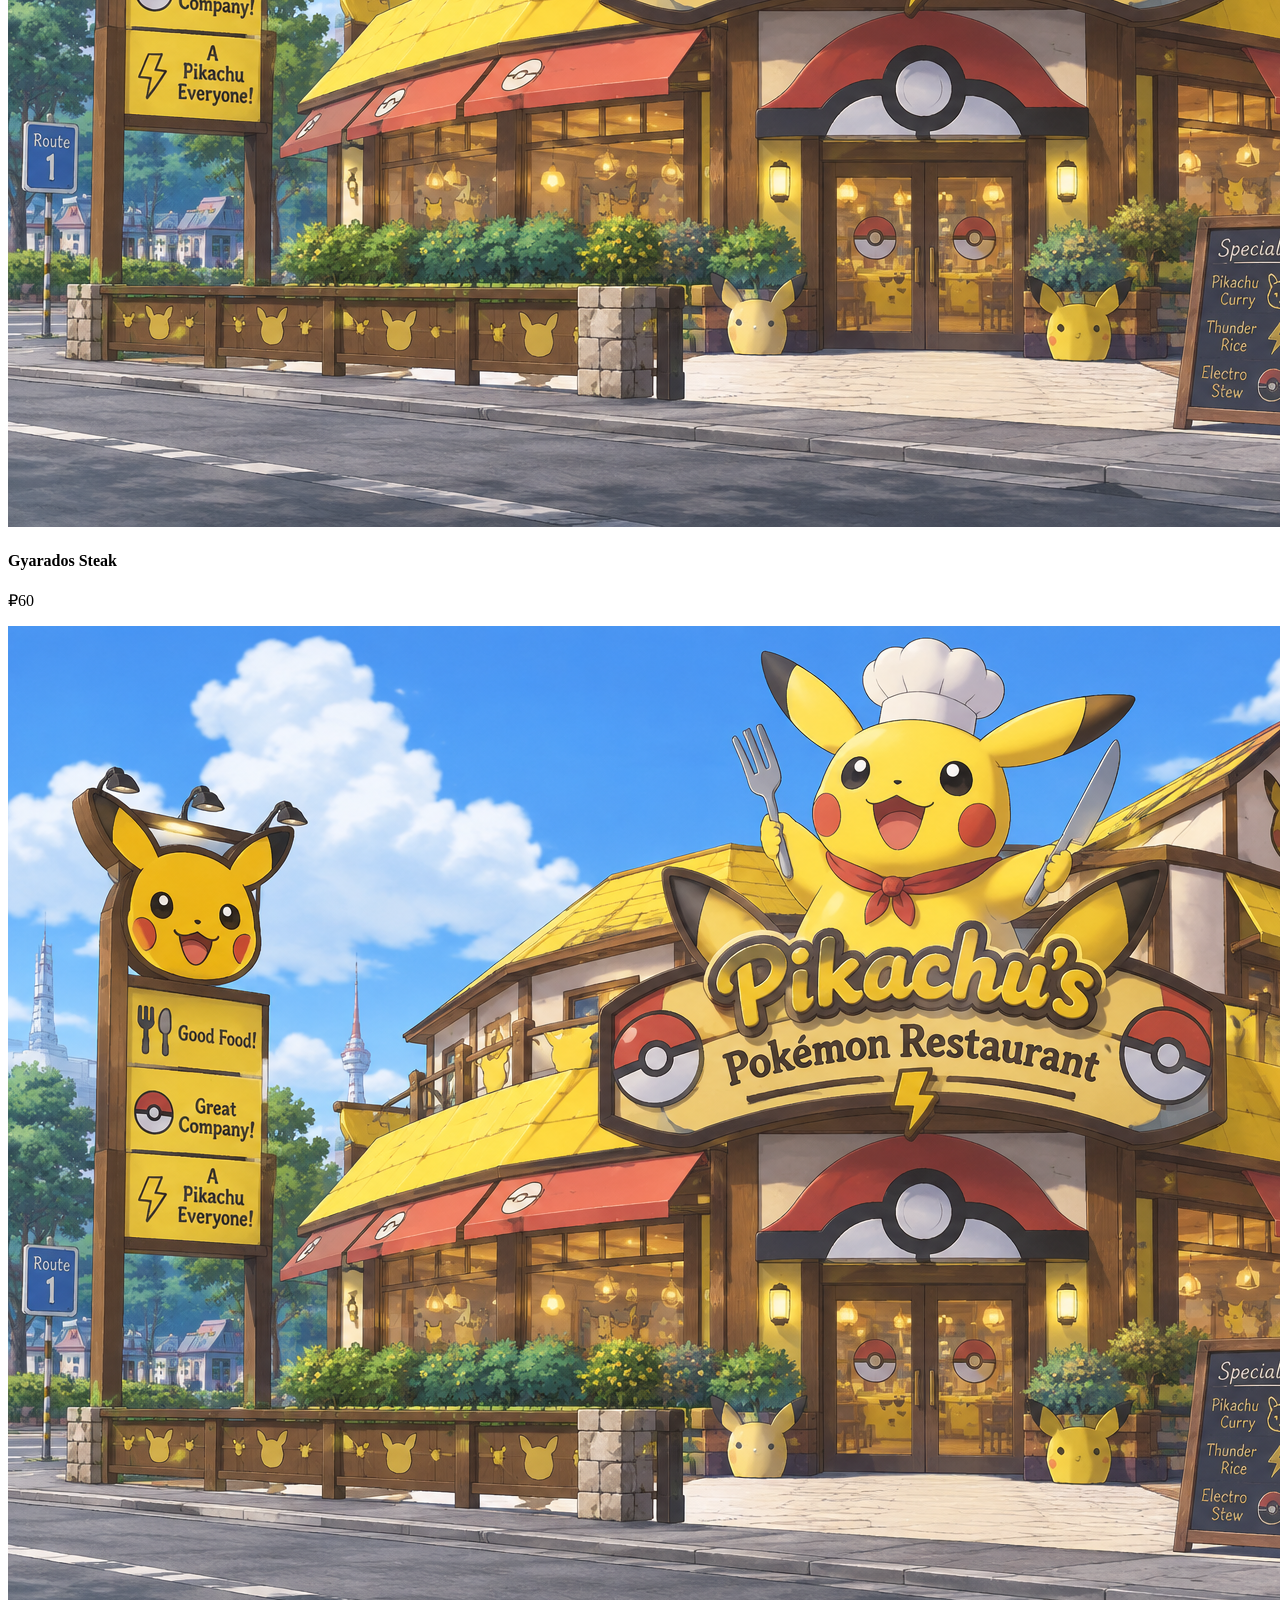
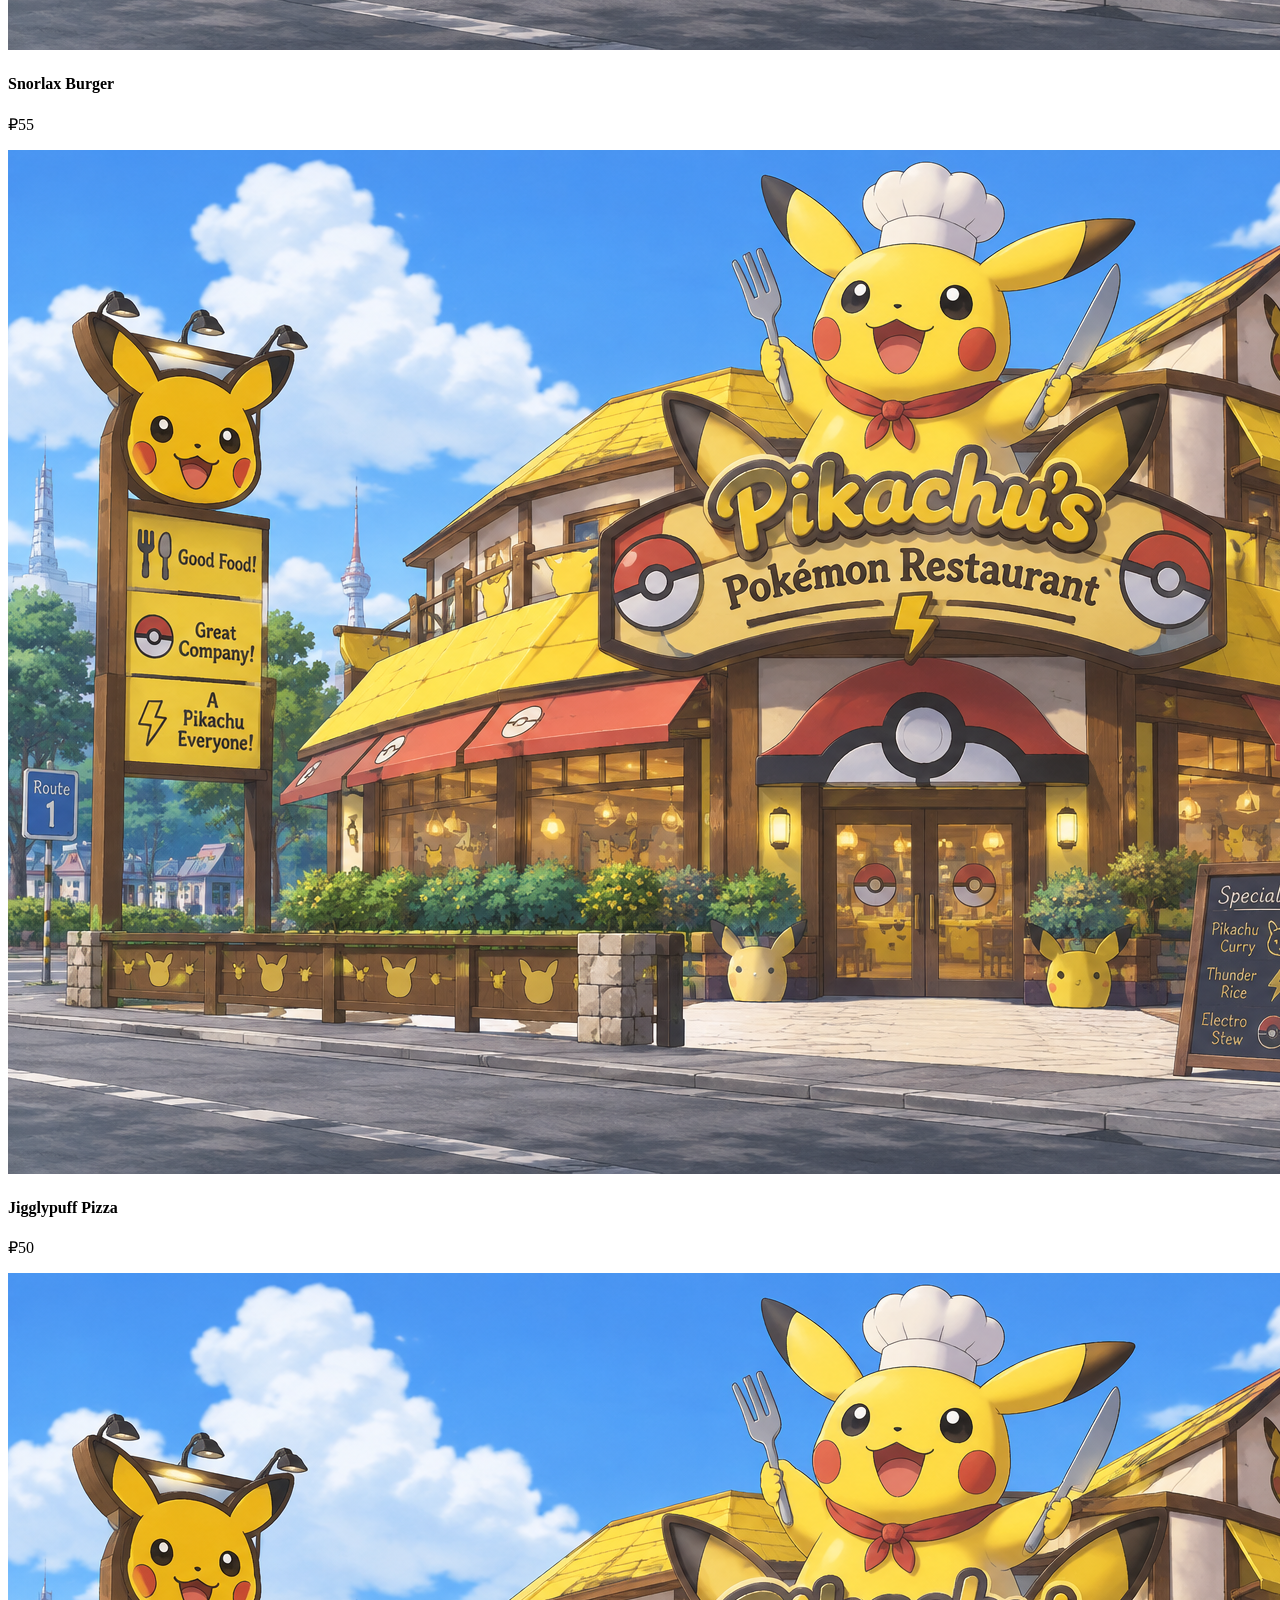
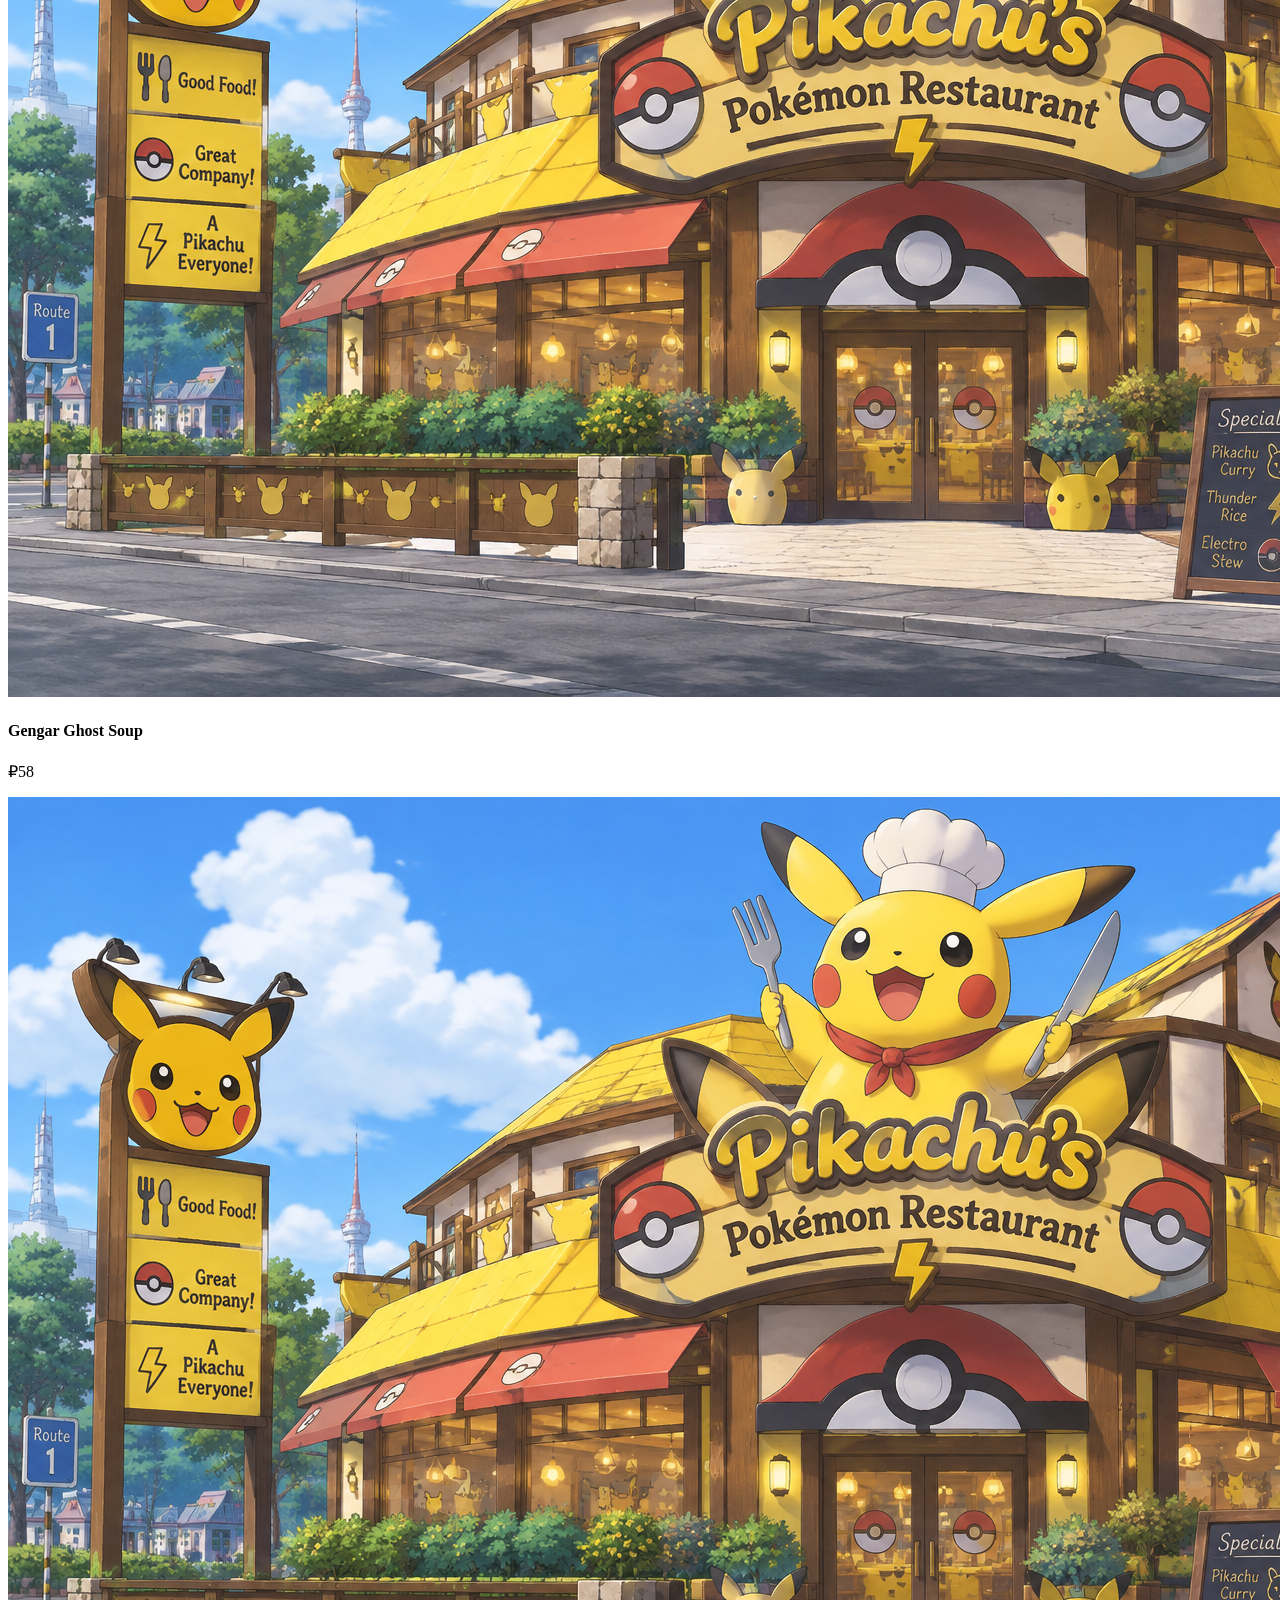
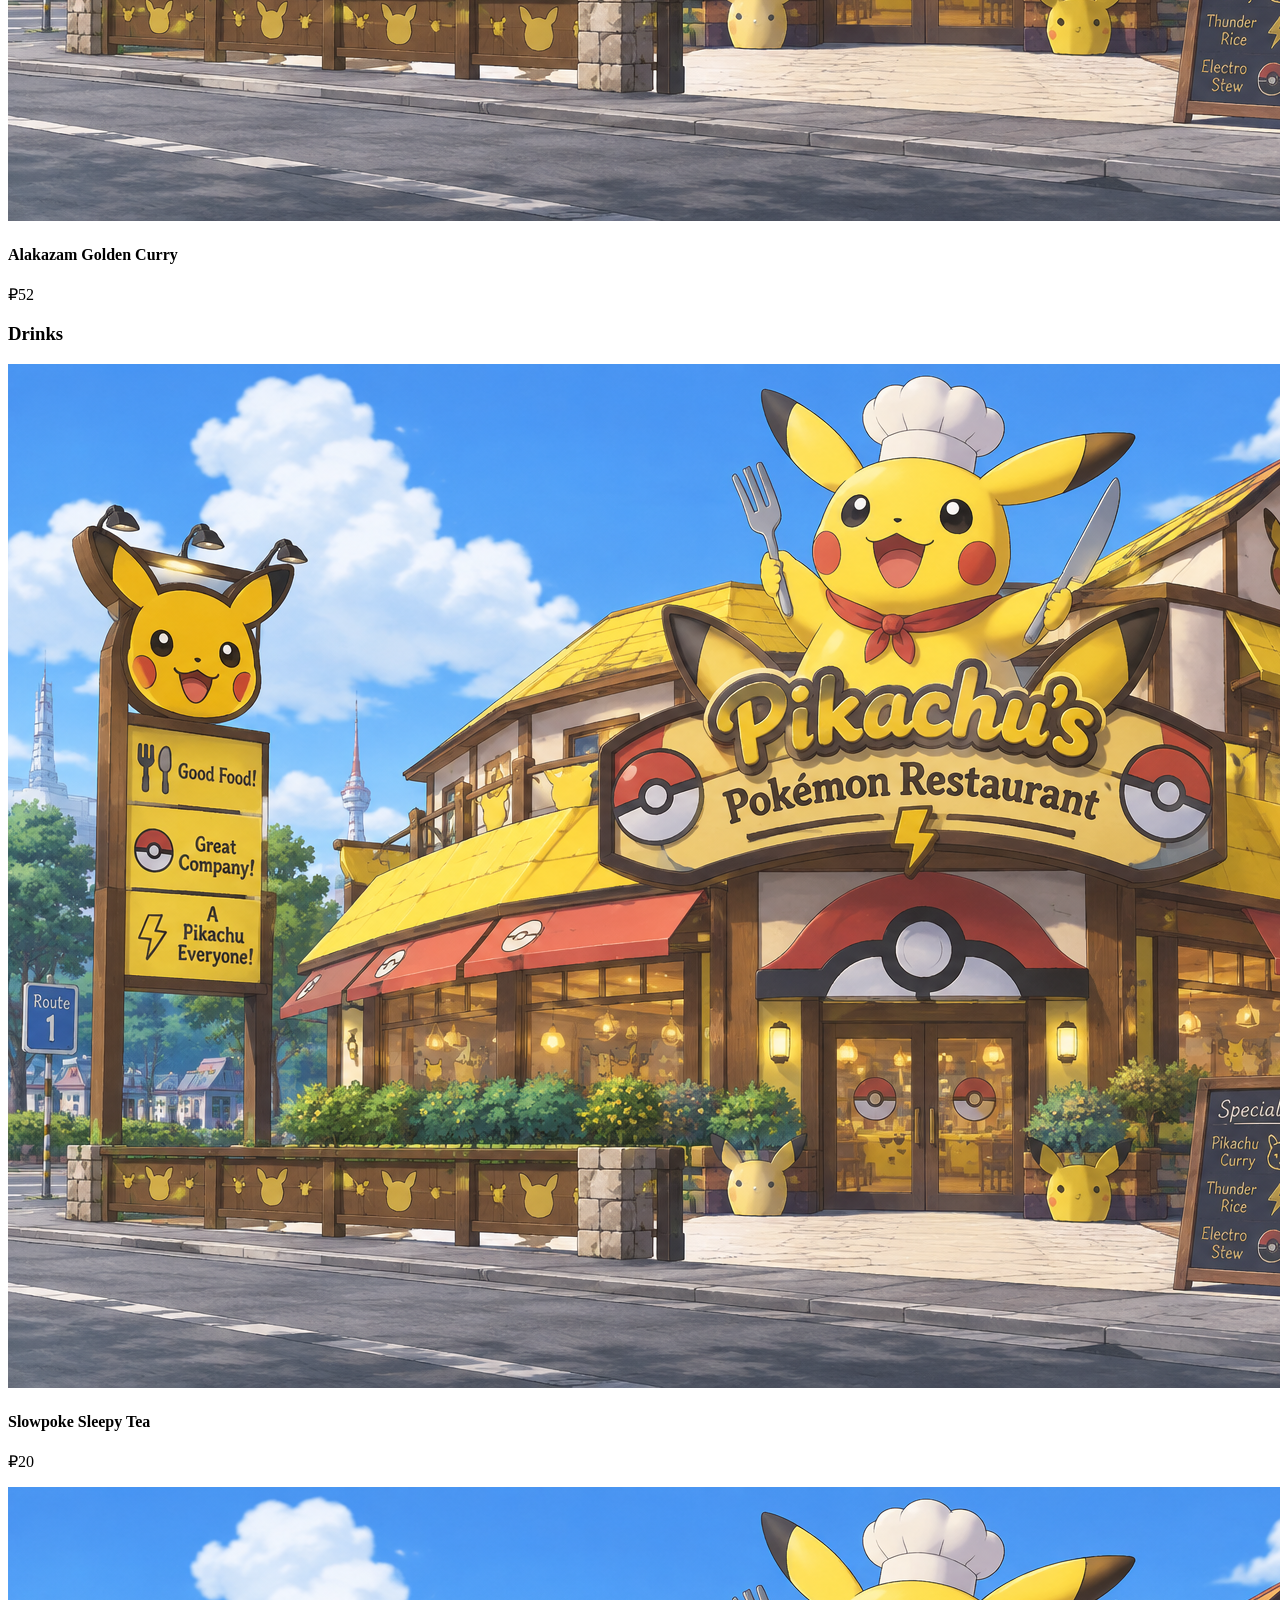
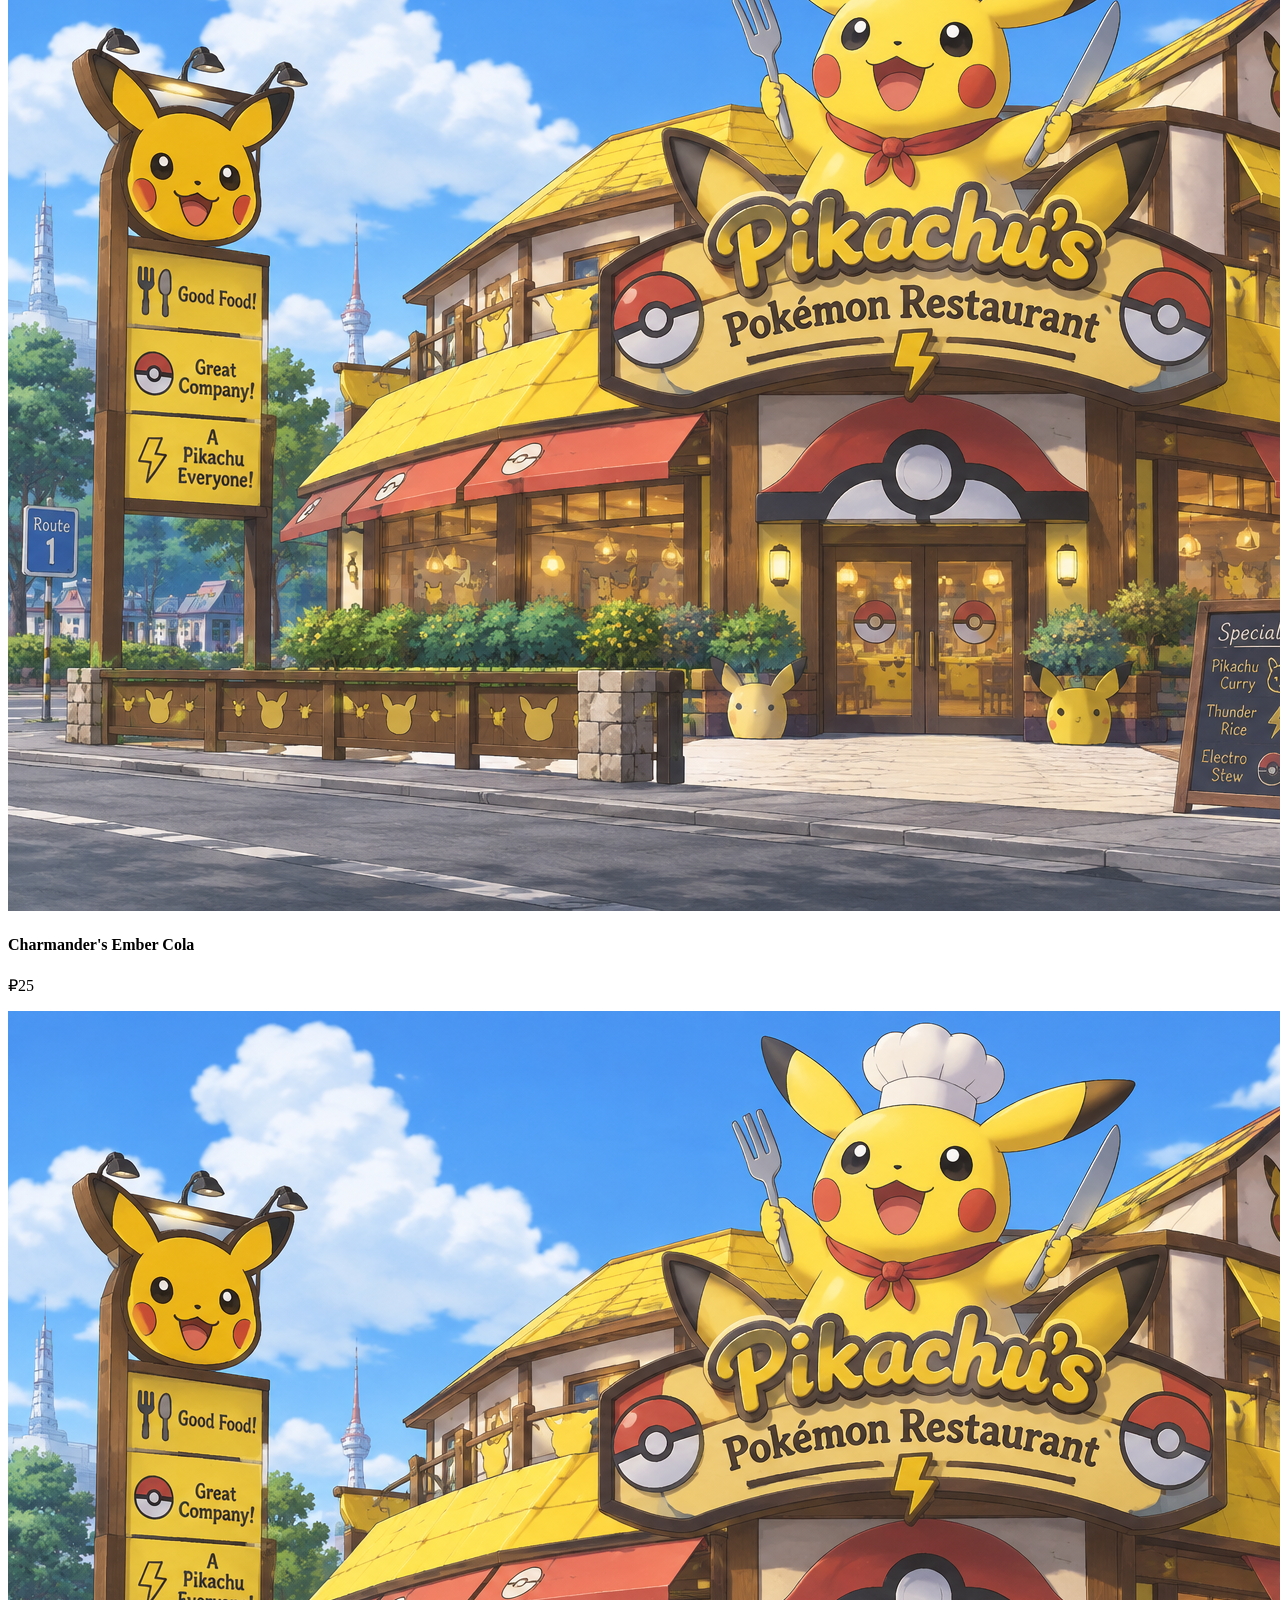
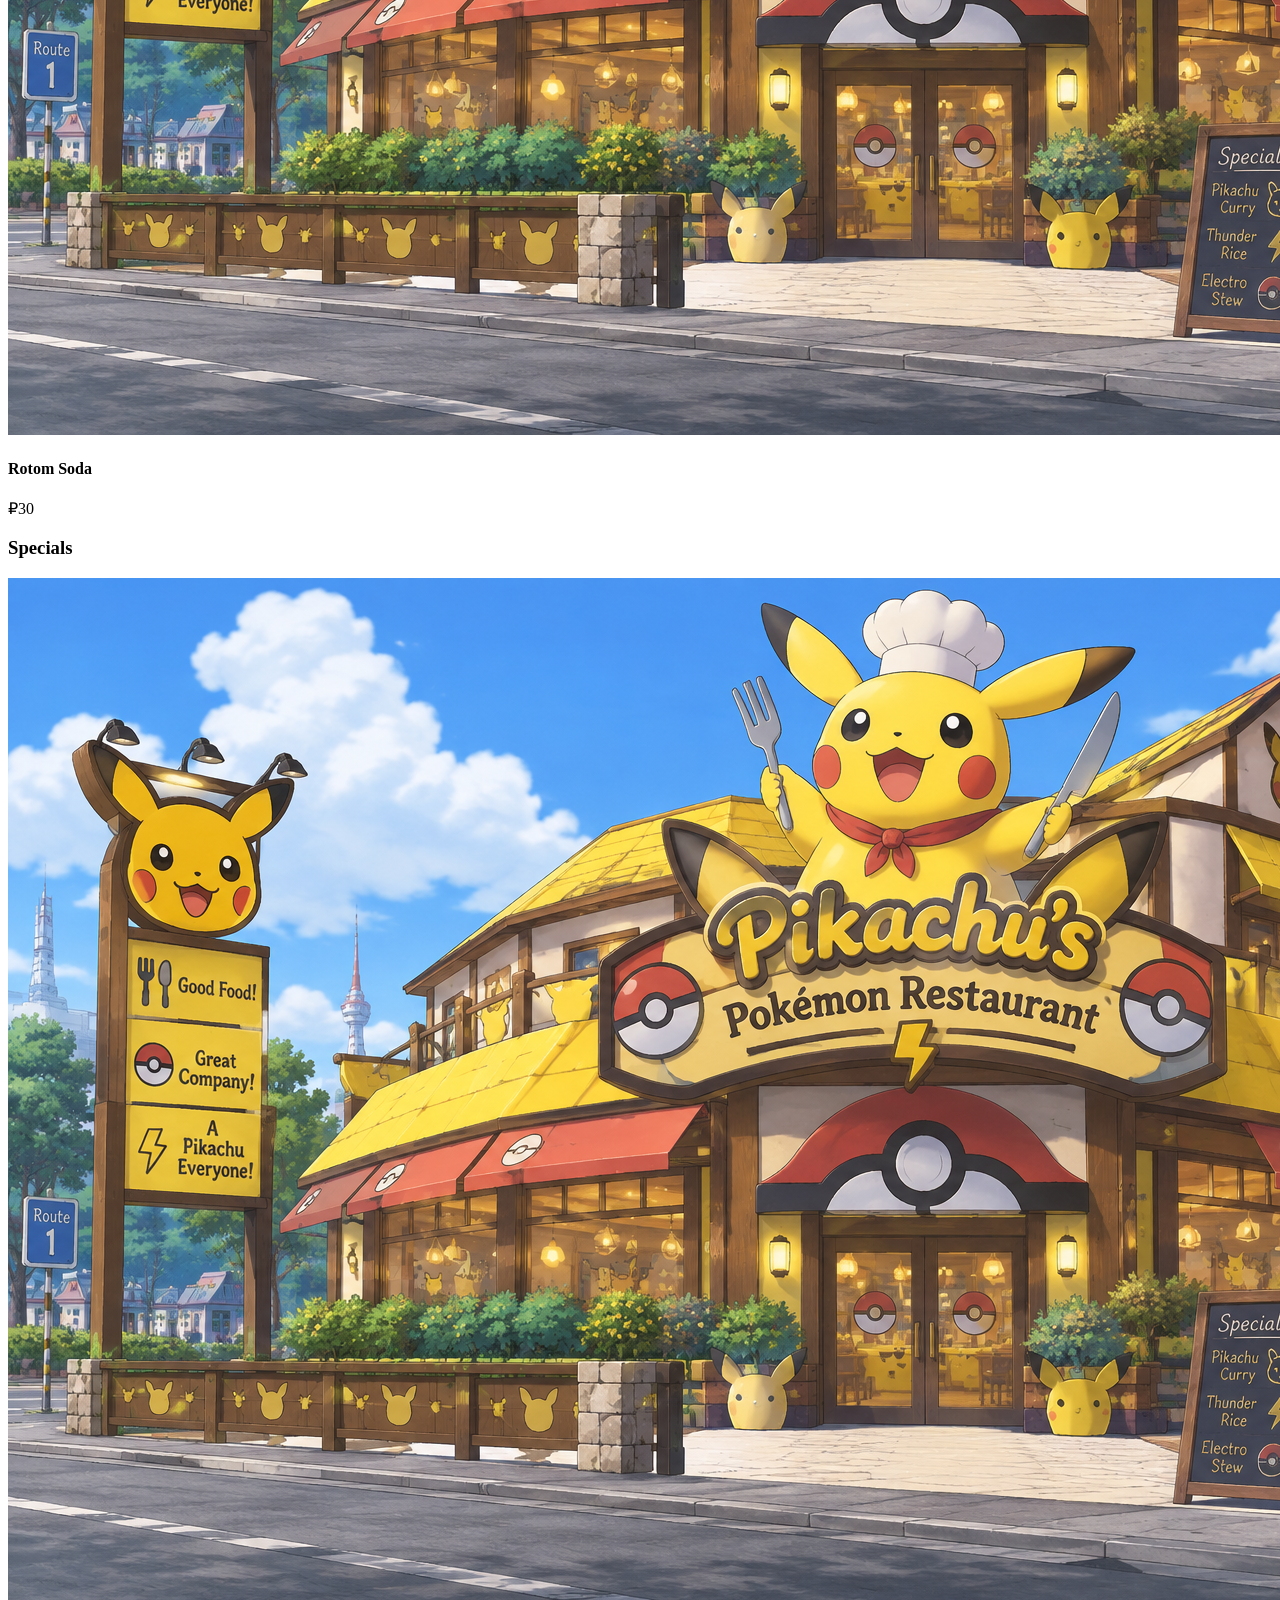
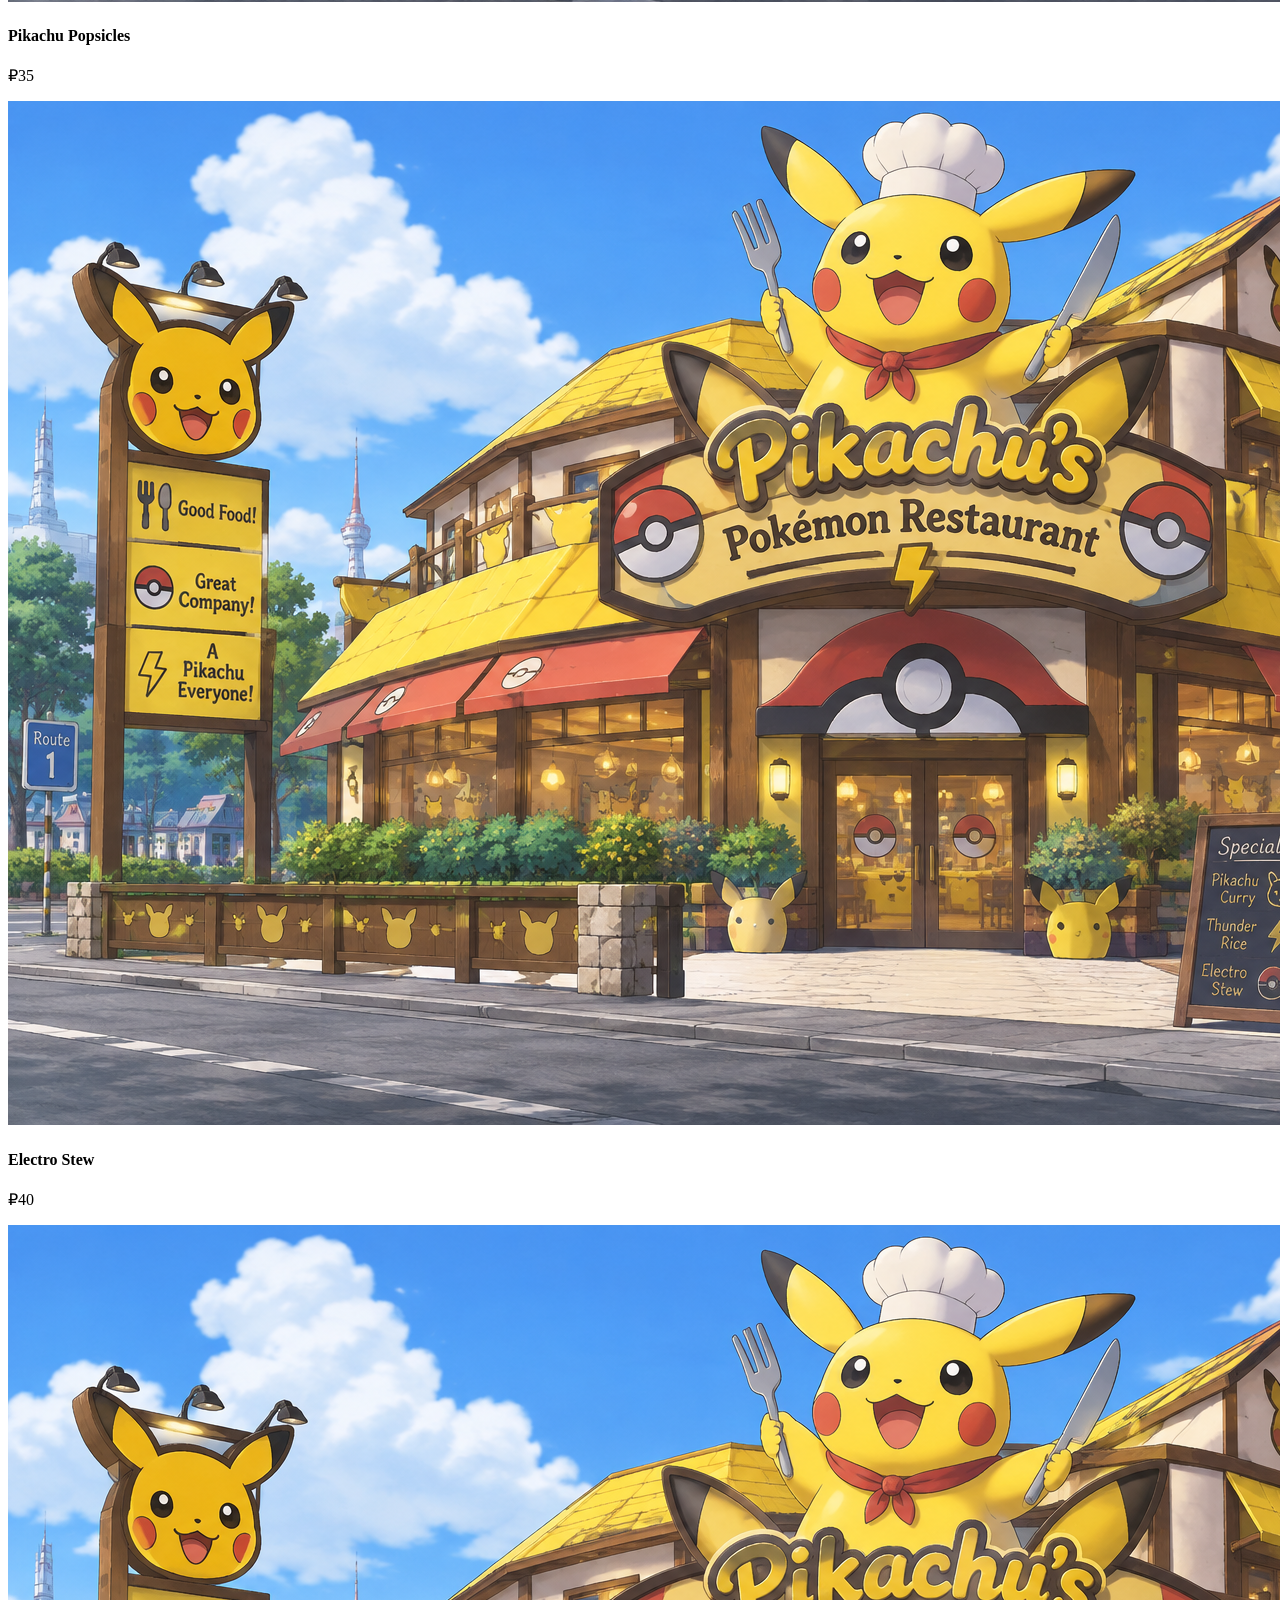
==== commit 68bca9a9: "Charmander tails." ====
--- a/index.html
+++ b/index.html
@@ -29,7 +29,7 @@
                     <h3 id="appetizers-heading">Appetizers</h3>
                     <div class="menu-grid">
                         <article class="menu-card">
-                            <img src="Images/PikaStop.png" alt="Deep fried Charmander tails placeholder" class="menu-image">
+                            <img src="Images/Deep fried Charmander tails.png" alt="Deep fried Charmander tails placeholder" class="menu-image">
                             <div class="menu-card-content">
                                 <h4>Deep Fried Charmander Tails</h4>
                                 <p class="price">₽30</p>
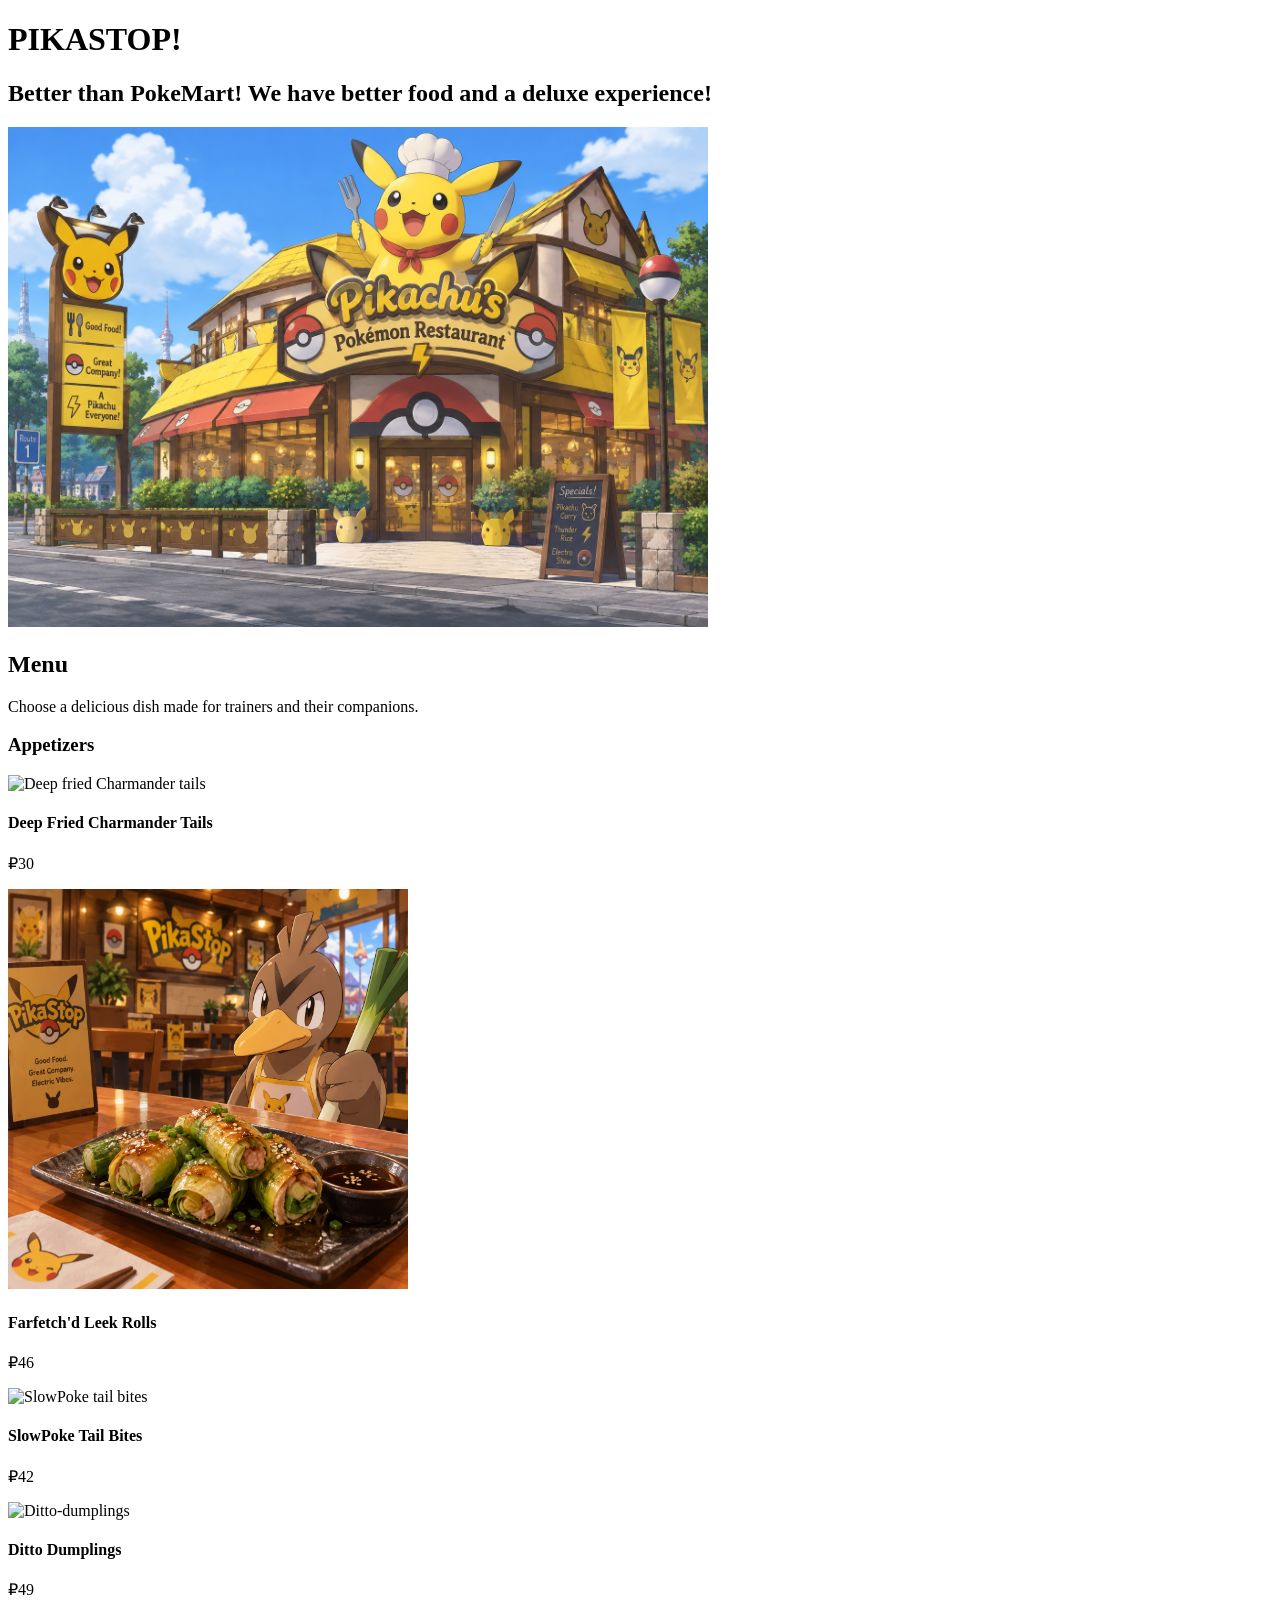
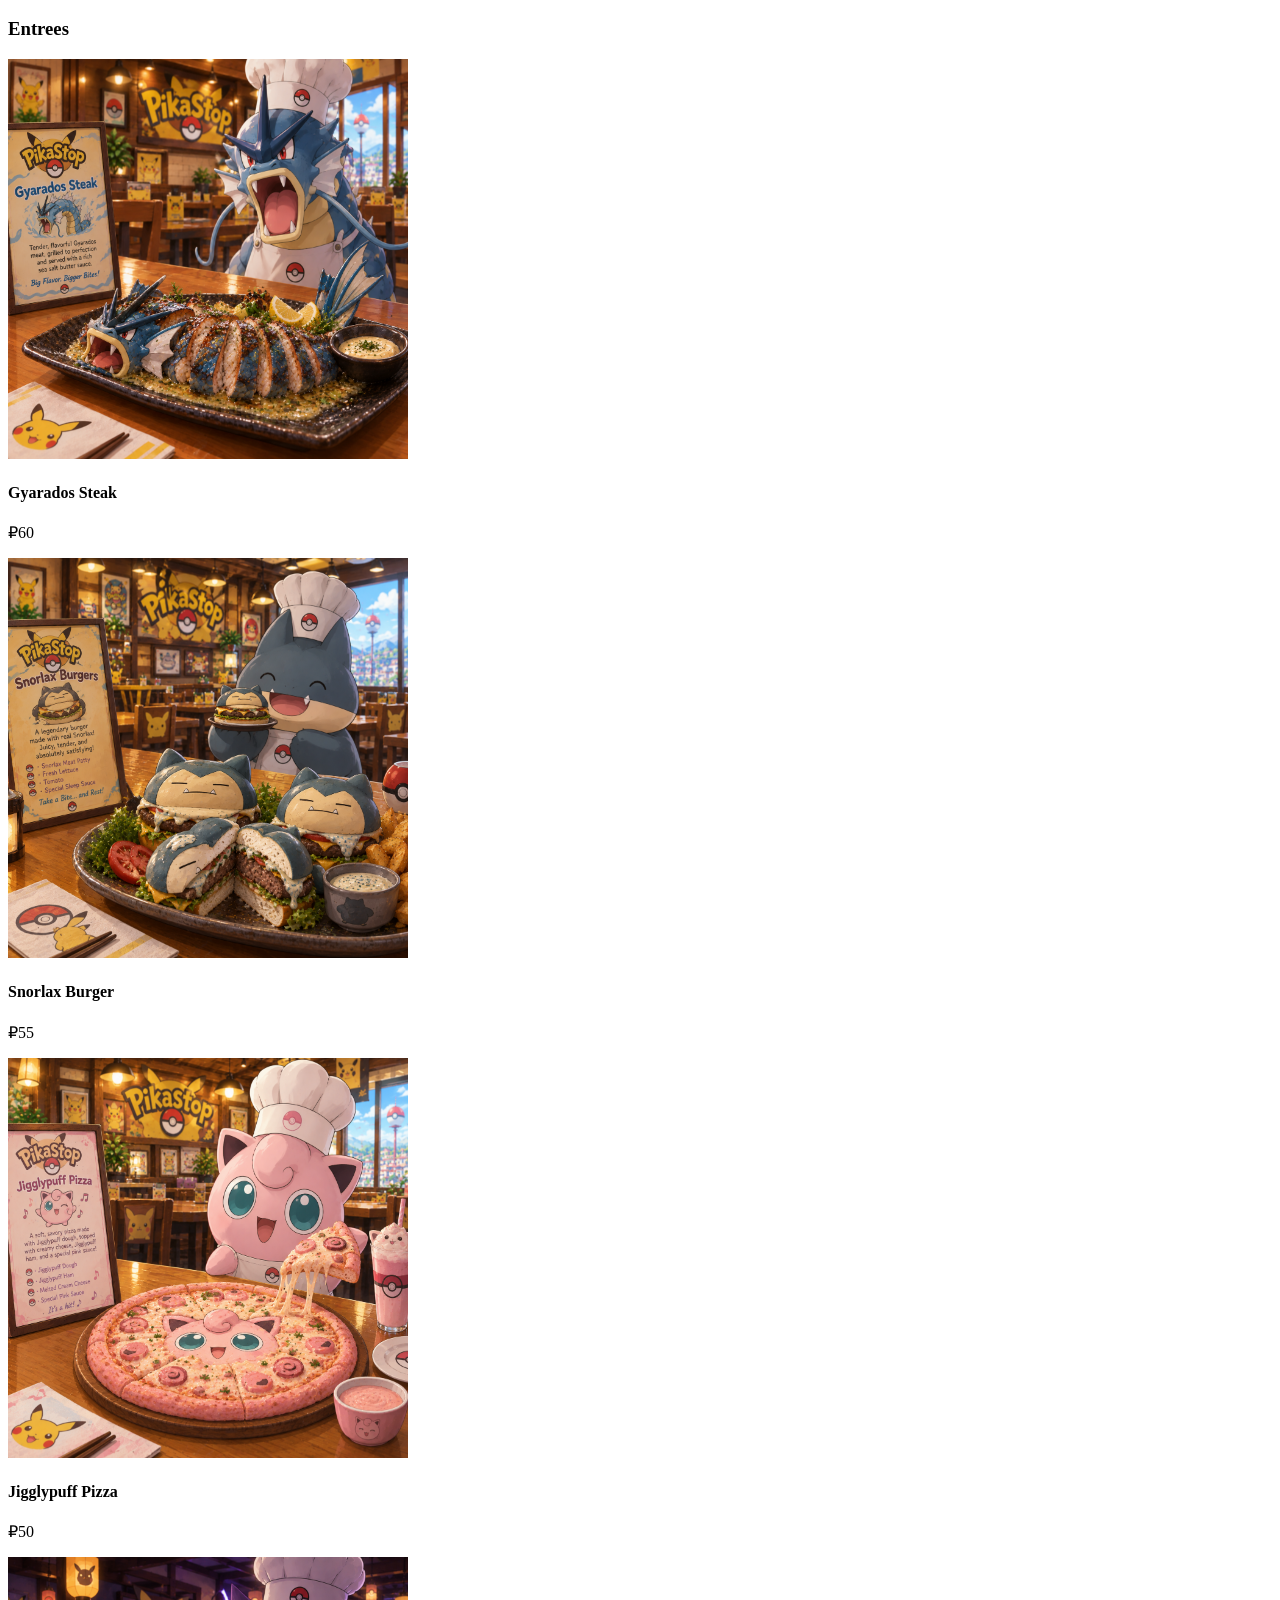
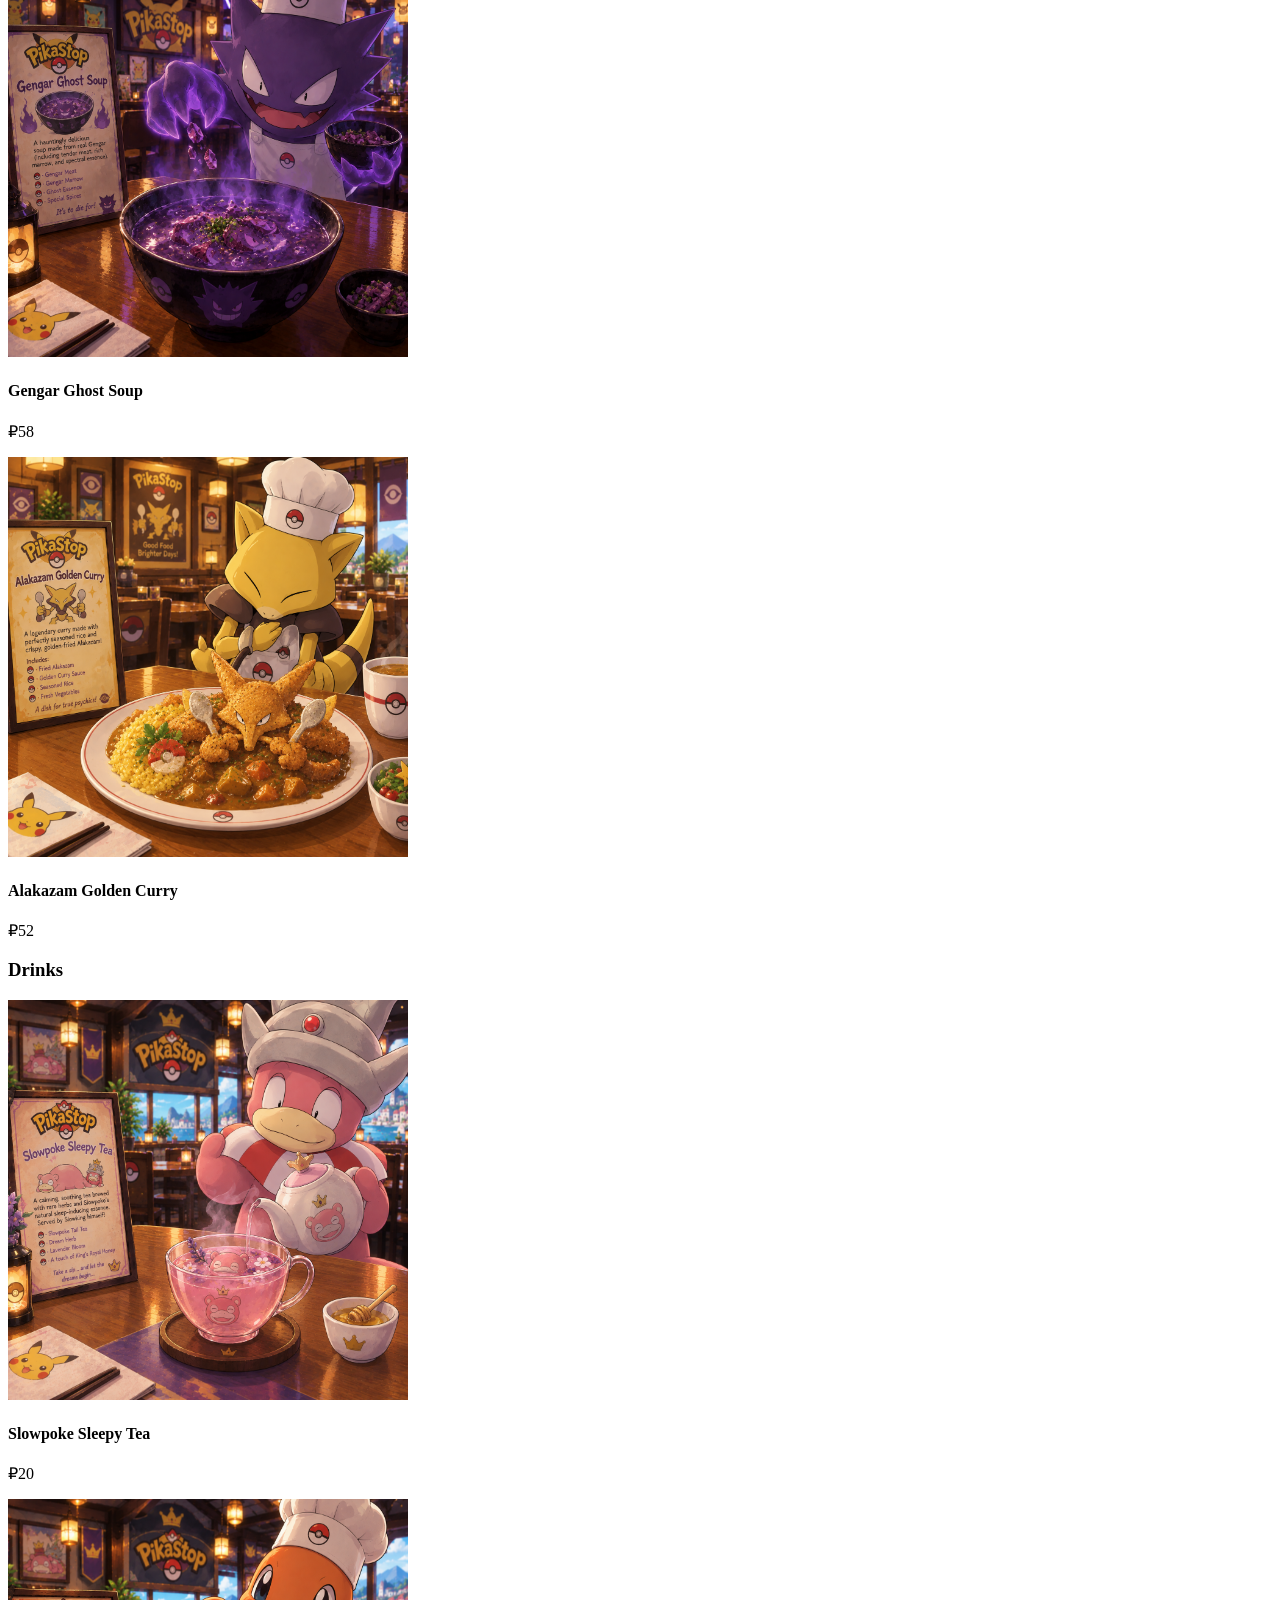
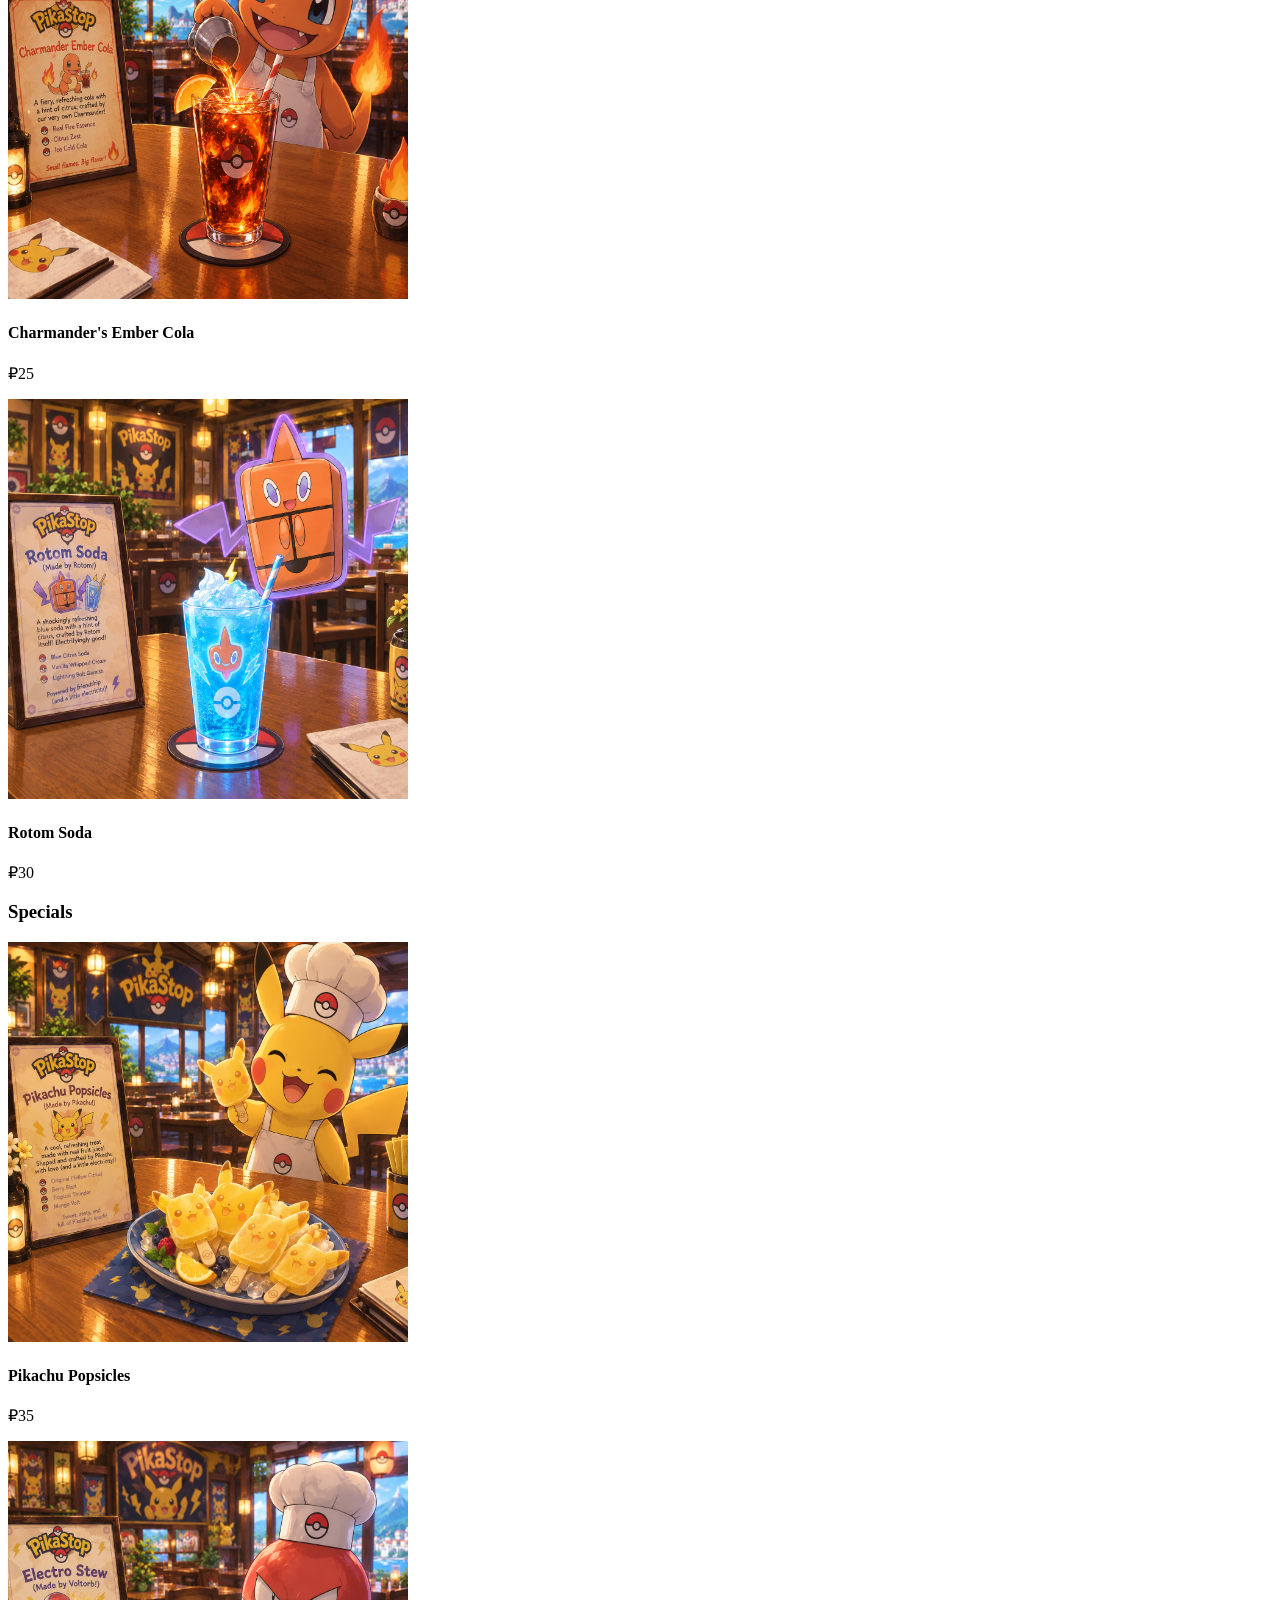
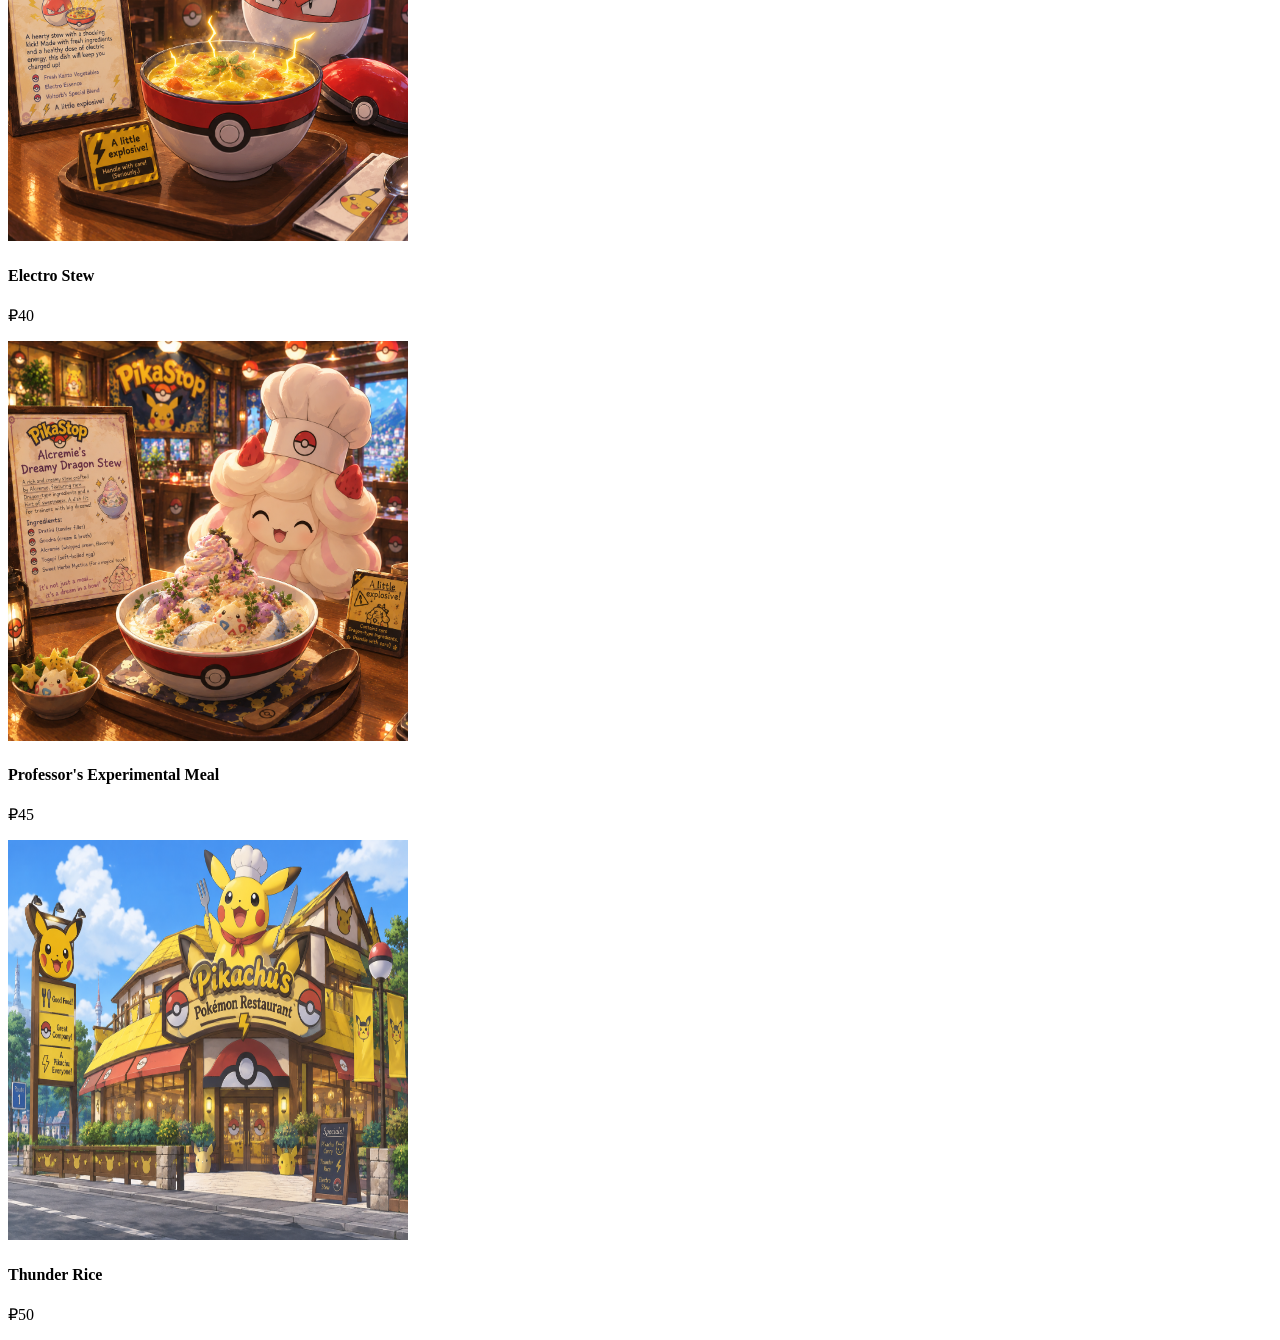
==== commit fc3e6415: "Pictures finished." ====
--- a/index.html
+++ b/index.html
@@ -29,7 +29,7 @@
                     <h3 id="appetizers-heading">Appetizers</h3>
                     <div class="menu-grid">
                         <article class="menu-card">
-                            <img src="Images/Deep fried Charmander tails.png" alt="Deep fried Charmander tails placeholder" class="menu-image">
+                            <img src="Images/Deep fried Charmander tails.png" alt="Deep fried Charmander tails" class="menu-image" width="400" height="400">
                             <div class="menu-card-content">
                                 <h4>Deep Fried Charmander Tails</h4>
                                 <p class="price">₽30</p>
@@ -37,7 +37,7 @@
                         </article>
 
                         <article class="menu-card">
-                            <img src="Images/PikaStop.png" alt="Farfetch'd leek rolls placeholder" class="menu-image">
+                            <img src="Images/farfetch'd leek rolls.png" alt="Farfetch'd leek rolls" class="menu-image" width="400" height="400">
                             <div class="menu-card-content">
                                 <h4>Farfetch'd Leek Rolls</h4>
                                 <p class="price">₽46</p>
@@ -45,7 +45,7 @@
                         </article>
 
                         <article class="menu-card">
-                            <img src="Images/PikaStop.png" alt="SlowPoke tail bites placeholder" class="menu-image">
+                            <img src="Images/Slowpoke-tails.png" alt="SlowPoke tail bites" class="menu-image" width="400" height="400">
                             <div class="menu-card-content">
                                 <h4>SlowPoke Tail Bites</h4>
                                 <p class="price">₽42</p>
@@ -53,7 +53,7 @@
                         </article>
 
                         <article class="menu-card">
-                            <img src="Images/PikaStop.png" alt="Ditto dumplings placeholder" class="menu-image">
+                            <img src="Images/Ditto-dumplings.png" alt="Ditto-dumplings" class="menu-image" width="400" height="400">
                             <div class="menu-card-content">
                                 <h4>Ditto Dumplings</h4>
                                 <p class="price">₽49</p>
@@ -64,9 +64,9 @@
 
                 <section class="menu-category" aria-labelledby="entrees-heading">
                     <h3 id="entrees-heading">Entrees</h3>
-                    <div class="menu-grid">
+                    <div class="menu-grid"> 
                         <article class="menu-card">
-                            <img src="Images/PikaStop.png" alt="Gyarados steak placeholder" class="menu-image">
+                            <img src="Images/gyrados-steak.png" alt="Gyarados steak" class="menu-image" width="400" height="400">
                             <div class="menu-card-content">
                                 <h4>Gyarados Steak</h4>
                                 <p class="price">₽60</p>
@@ -74,7 +74,7 @@
                         </article>
 
                         <article class="menu-card">
-                            <img src="Images/PikaStop.png" alt="Snorlax burger placeholder" class="menu-image">
+                            <img src="Images/snorlax-burger.png" alt="Snorlax burger" class="menu-image" width="400" height="400">
                             <div class="menu-card-content">
                                 <h4>Snorlax Burger</h4>
                                 <p class="price">₽55</p>
@@ -82,7 +82,7 @@
                         </article>
 
                         <article class="menu-card">
-                            <img src="Images/PikaStop.png" alt="Jigglypuff pizza placeholder" class="menu-image">
+                            <img src="Images/jigglypuff-pizza.png" alt="Jigglypuff pizza placeholder" class="menu-image" width="400" height="400">
                             <div class="menu-card-content">
                                 <h4>Jigglypuff Pizza</h4>
                                 <p class="price">₽50</p>
@@ -90,7 +90,7 @@
                         </article>
 
                         <article class="menu-card">
-                            <img src="Images/PikaStop.png" alt="Gengar ghost soup placeholder" class="menu-image">
+                            <img src="Images/gengar-ghost-soup.png" alt="Gengar ghost soup" class="menu-image" width="400" height="400">
                             <div class="menu-card-content">
                                 <h4>Gengar Ghost Soup</h4>
                                 <p class="price">₽58</p>
@@ -98,7 +98,7 @@
                         </article>
 
                         <article class="menu-card">
-                            <img src="Images/PikaStop.png" alt="Alakazam golden curry placeholder" class="menu-image">
+                            <img src="Images/alakazam-golden-curry.png" alt="Alakazam golden curry placeholder" class="menu-image" width="400" height="400">
                             <div class="menu-card-content">
                                 <h4>Alakazam Golden Curry</h4>
                                 <p class="price">₽52</p>
@@ -111,7 +111,7 @@
                     <h3 id="drinks-heading">Drinks</h3>
                     <div class="menu-grid">
                         <article class="menu-card">
-                            <img src="Images/PikaStop.png" alt="Slowpoke sleepy tea placeholder" class="menu-image">
+                            <img src="Images/slowpoke-sleepy-tea.png" alt="Slowpoke sleepy tea placeholder" class="menu-image" width="400" height="400">
                             <div class="menu-card-content">
                                 <h4>Slowpoke Sleepy Tea</h4>
                                 <p class="price">₽20</p>
@@ -119,7 +119,7 @@
                         </article>
 
                         <article class="menu-card">
-                            <img src="Images/PikaStop.png" alt="Charmander ember cola placeholder" class="menu-image">
+                            <img src="Images/ember-cola.png" alt="Charmander ember cola placeholder" class="menu-image" width="400" height="400">
                             <div class="menu-card-content">
                                 <h4>Charmander's Ember Cola</h4>
                                 <p class="price">₽25</p>
@@ -127,7 +127,7 @@
                         </article>
 
                         <article class="menu-card">
-                            <img src="Images/PikaStop.png" alt="Rotom soda placeholder" class="menu-image">
+                            <img src="Images/rotom-soda.png" alt="Rotom soda placeholder" class="menu-image" width="400" height="400">
                             <div class="menu-card-content">
                                 <h4>Rotom Soda</h4>
                                 <p class="price">₽30</p>
@@ -140,7 +140,7 @@
                     <h3 id="specials-heading">Specials</h3>
                     <div class="menu-grid">
                         <article class="menu-card">
-                            <img src="Images/PikaStop.png" alt="Pikachu popsicles placeholder" class="menu-image">
+                            <img src="Images/pika-popsicles.png" alt="Pikachu popsicles" class="menu-image" width="400" height="400">
                             <div class="menu-card-content">
                                 <h4>Pikachu Popsicles</h4>
                                 <p class="price">₽35</p>
@@ -148,7 +148,7 @@
                         </article>
 
                         <article class="menu-card">
-                            <img src="Images/PikaStop.png" alt="Electro stew placeholder" class="menu-image">
+                            <img src="Images/electro-soup.png" alt="Electro stew" class="menu-image" width="400" height="400">
                             <div class="menu-card-content">
                                 <h4>Electro Stew</h4>
                                 <p class="price">₽40</p>
@@ -156,15 +156,15 @@
                         </article>
 
                         <article class="menu-card">
-                            <img src="Images/PikaStop.png" alt="Pikachu curry placeholder" class="menu-image">
+                            <img src="Images/prof-expiremental-meal.png" alt="Professor's Experimental Meal " class="menu-image" width="400" height="400">
                             <div class="menu-card-content">
-                                <h4>Pikachu Curry</h4>
+                                <h4>Professor's Experimental Meal</h4>
                                 <p class="price">₽45</p>
                             </div>
                         </article>
 
                         <article class="menu-card">
-                            <img src="Images/PikaStop.png" alt="Thunder rice placeholder" class="menu-image">
+                            <img src="Images/PikaStop.png" alt="Thunder rice placeholder" class="menu-image" width="400" height="400">
                             <div class="menu-card-content">
                                 <h4>Thunder Rice</h4>
                                 <p class="price">₽50</p>
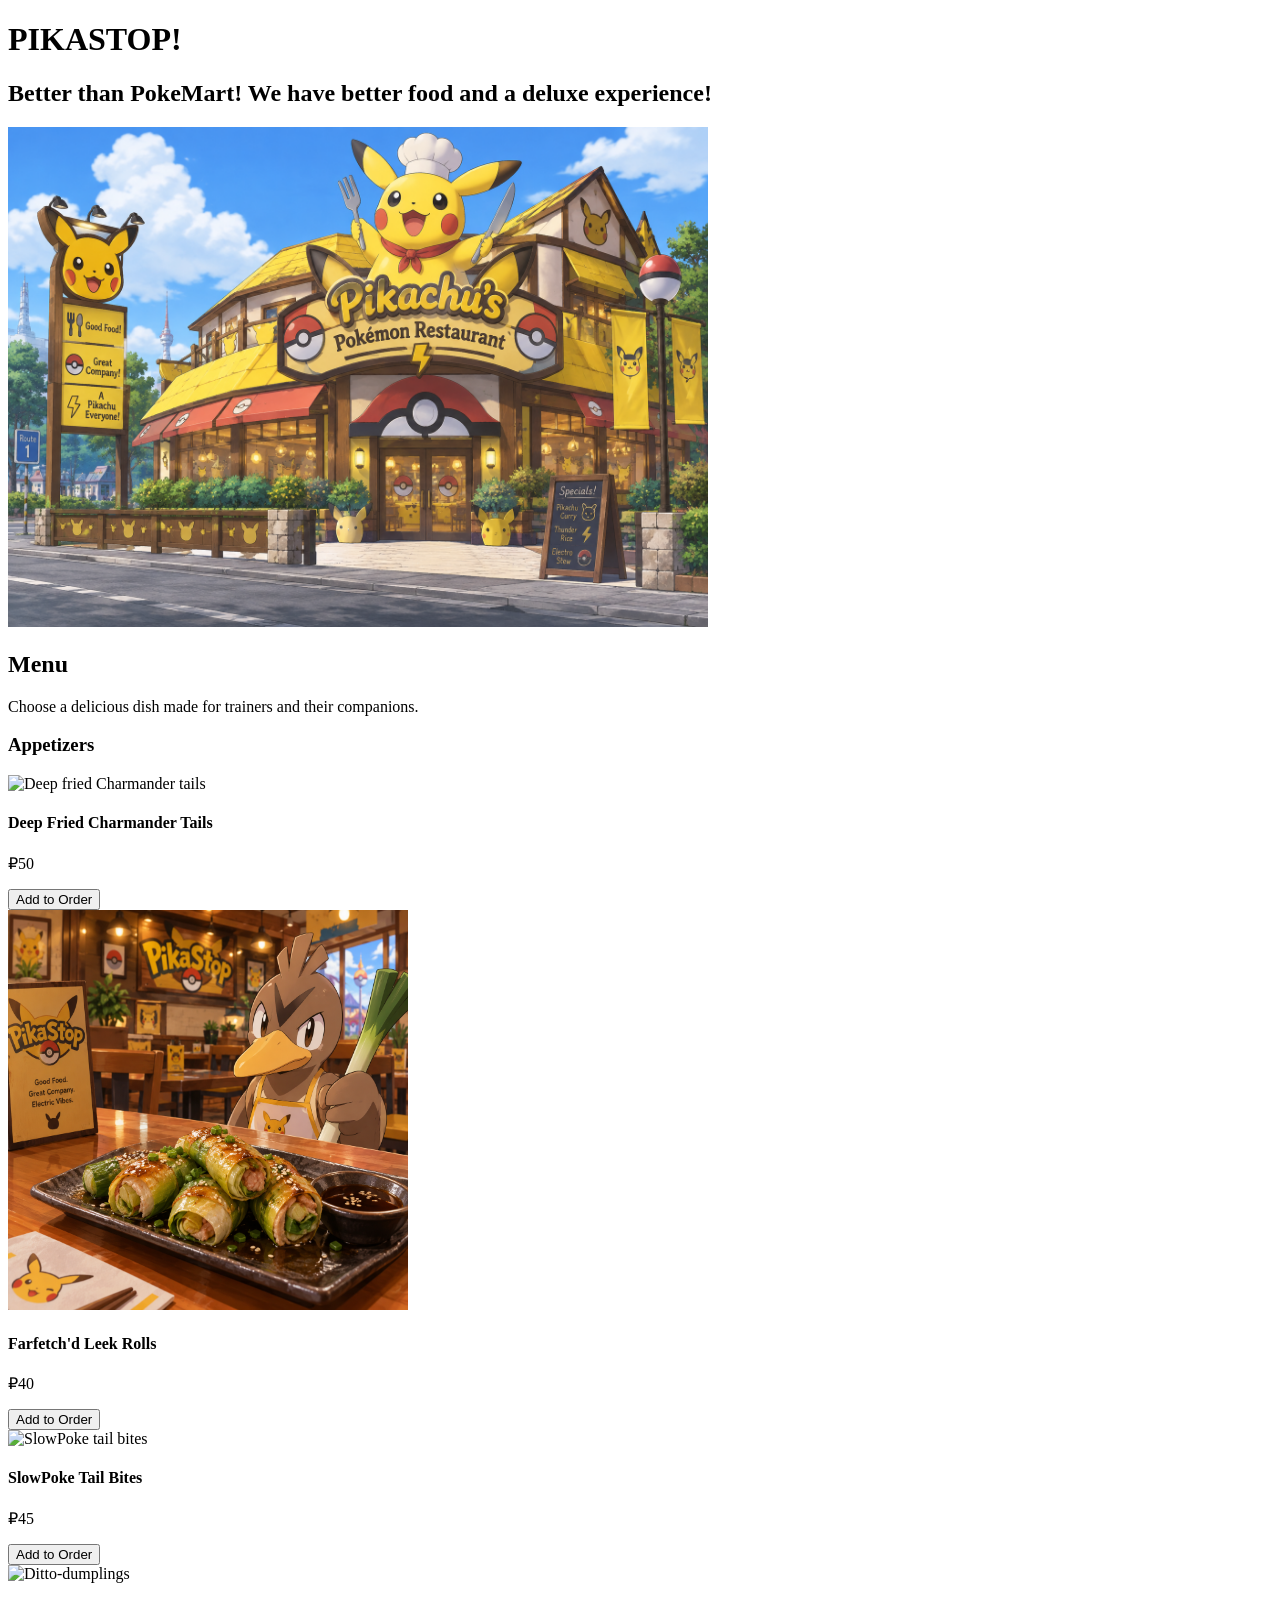
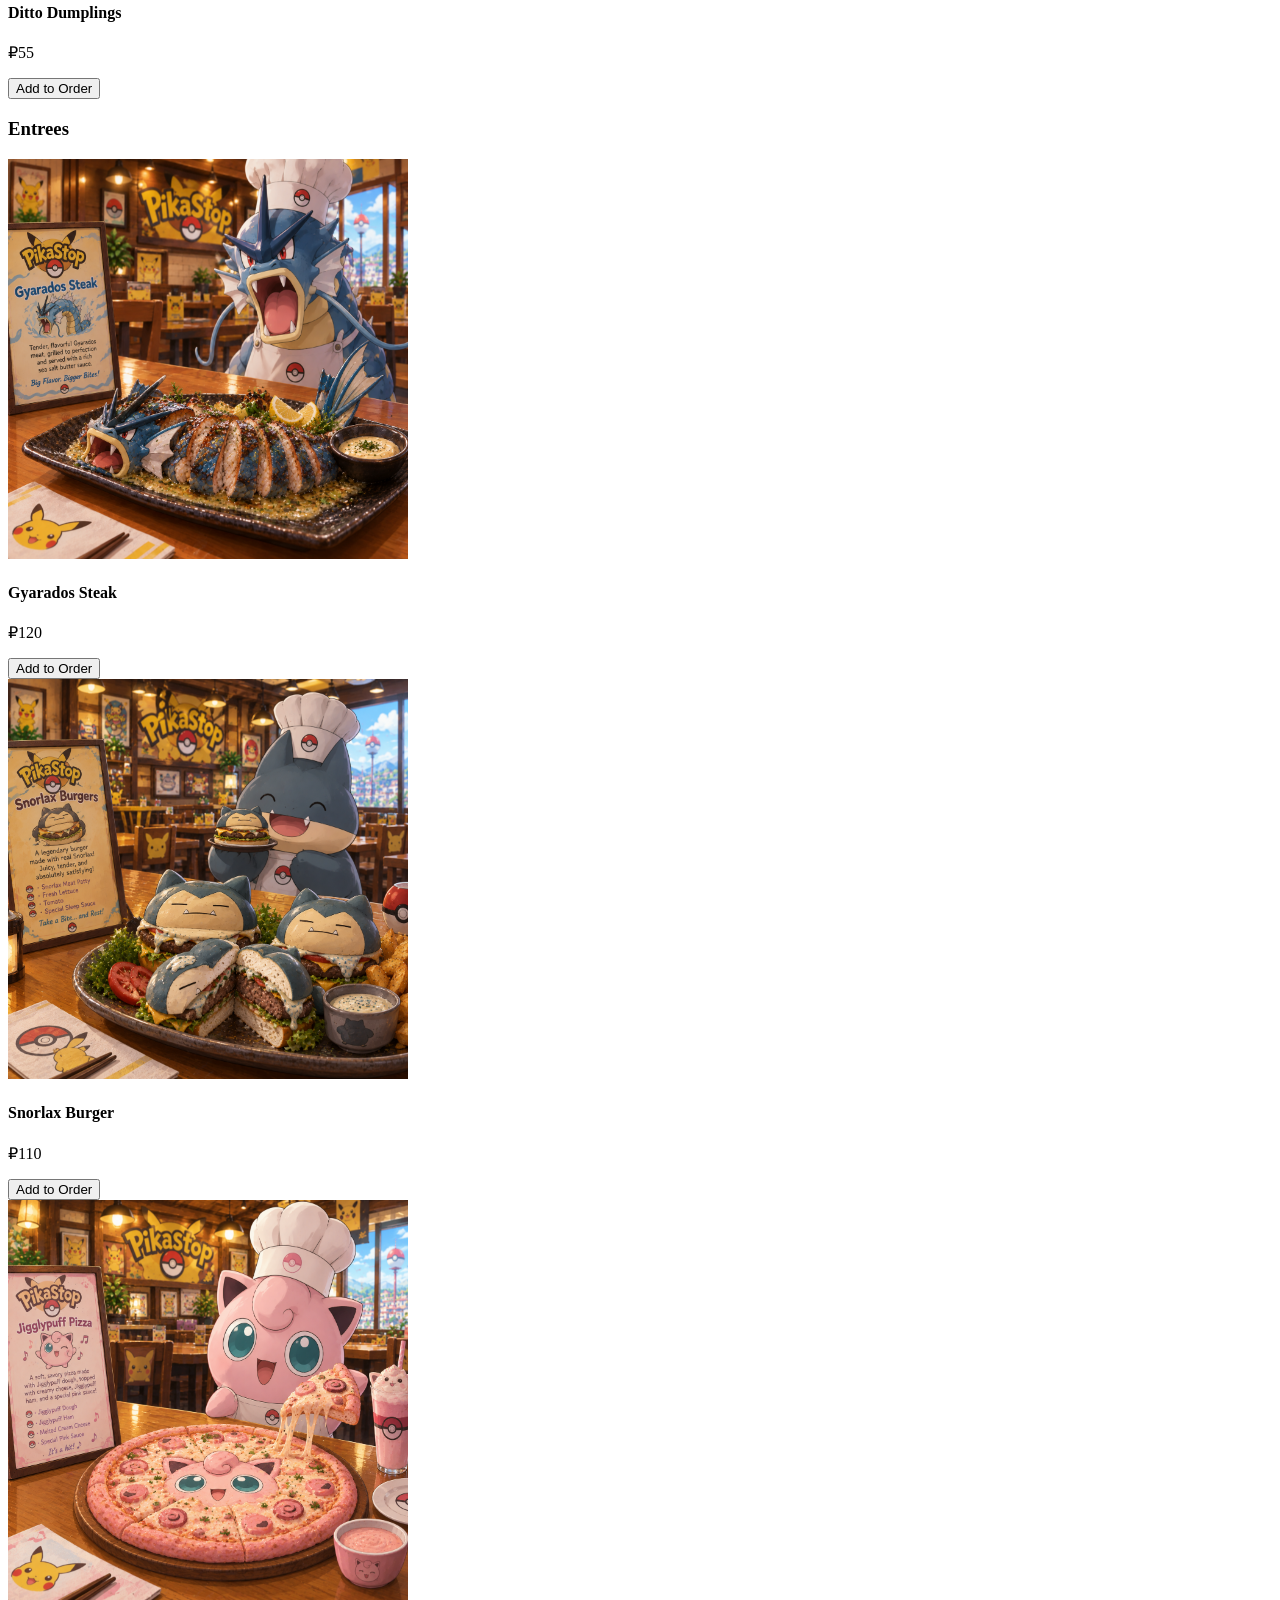
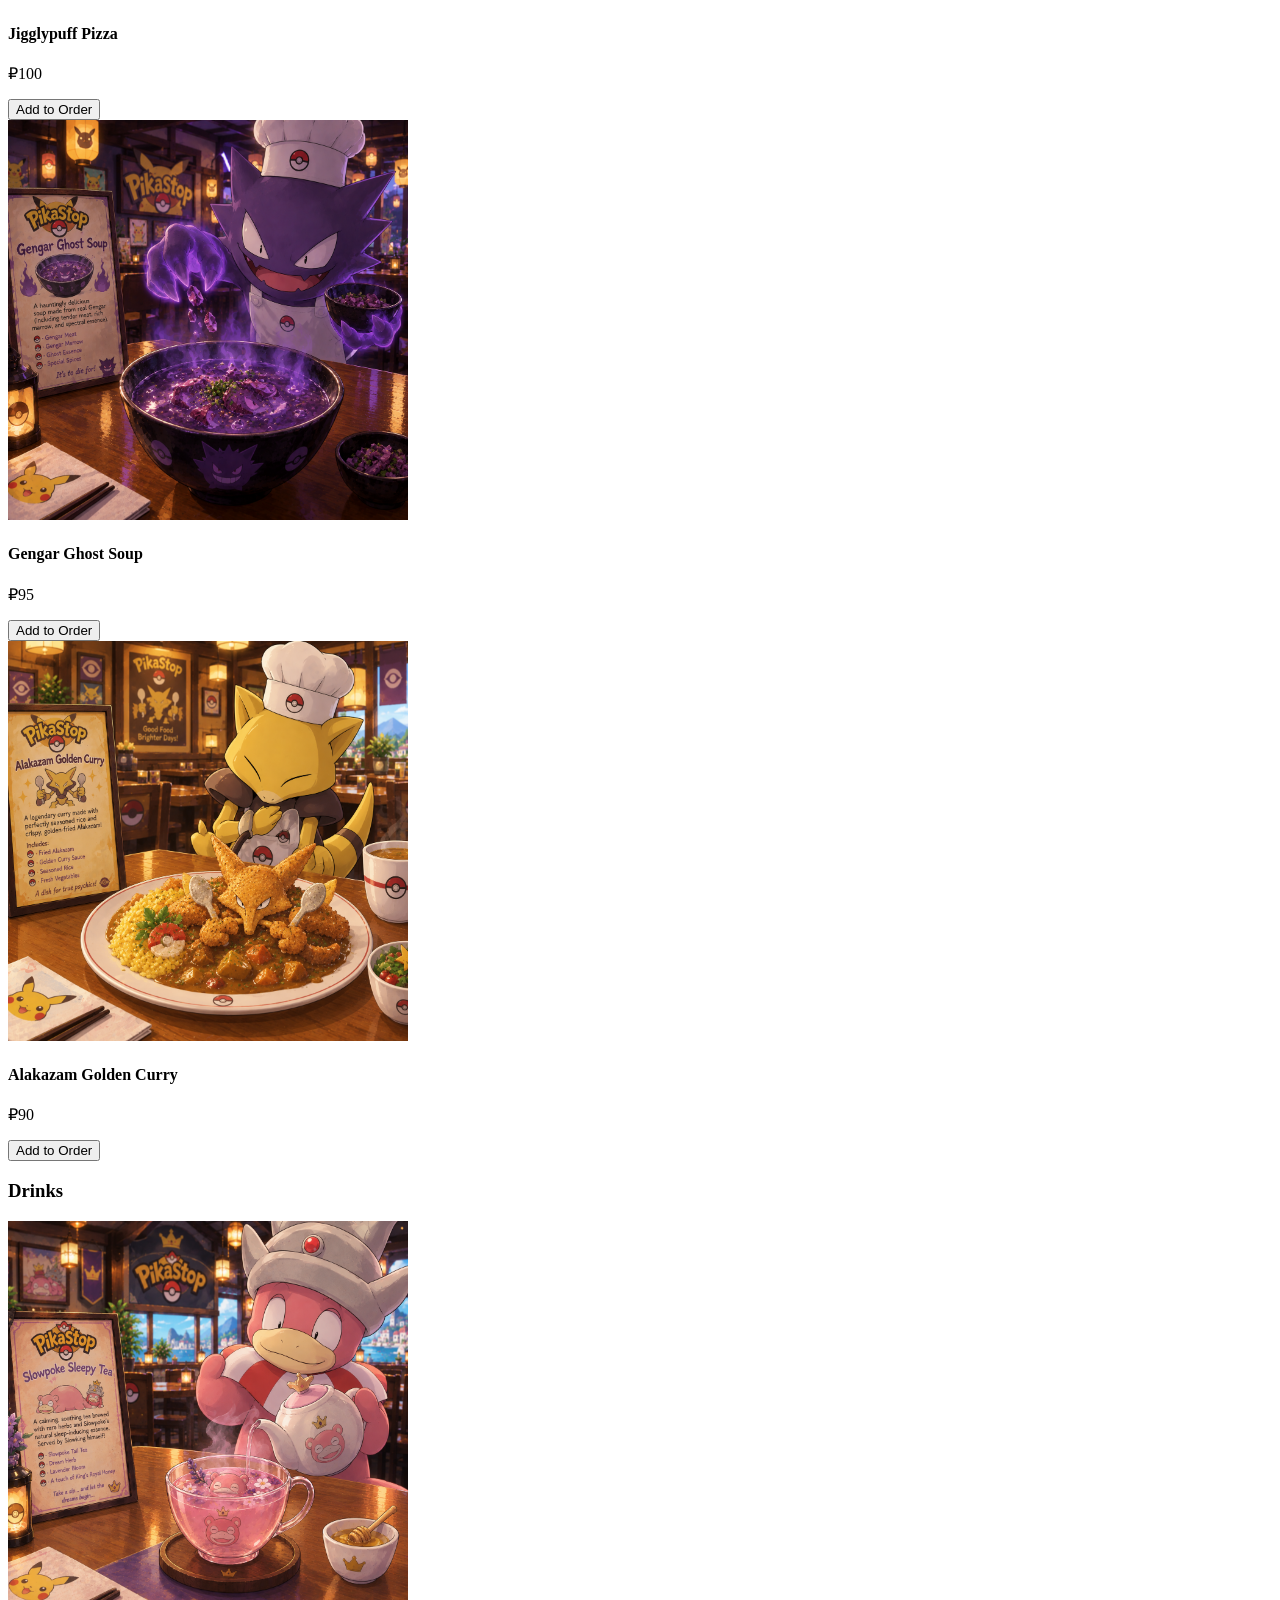
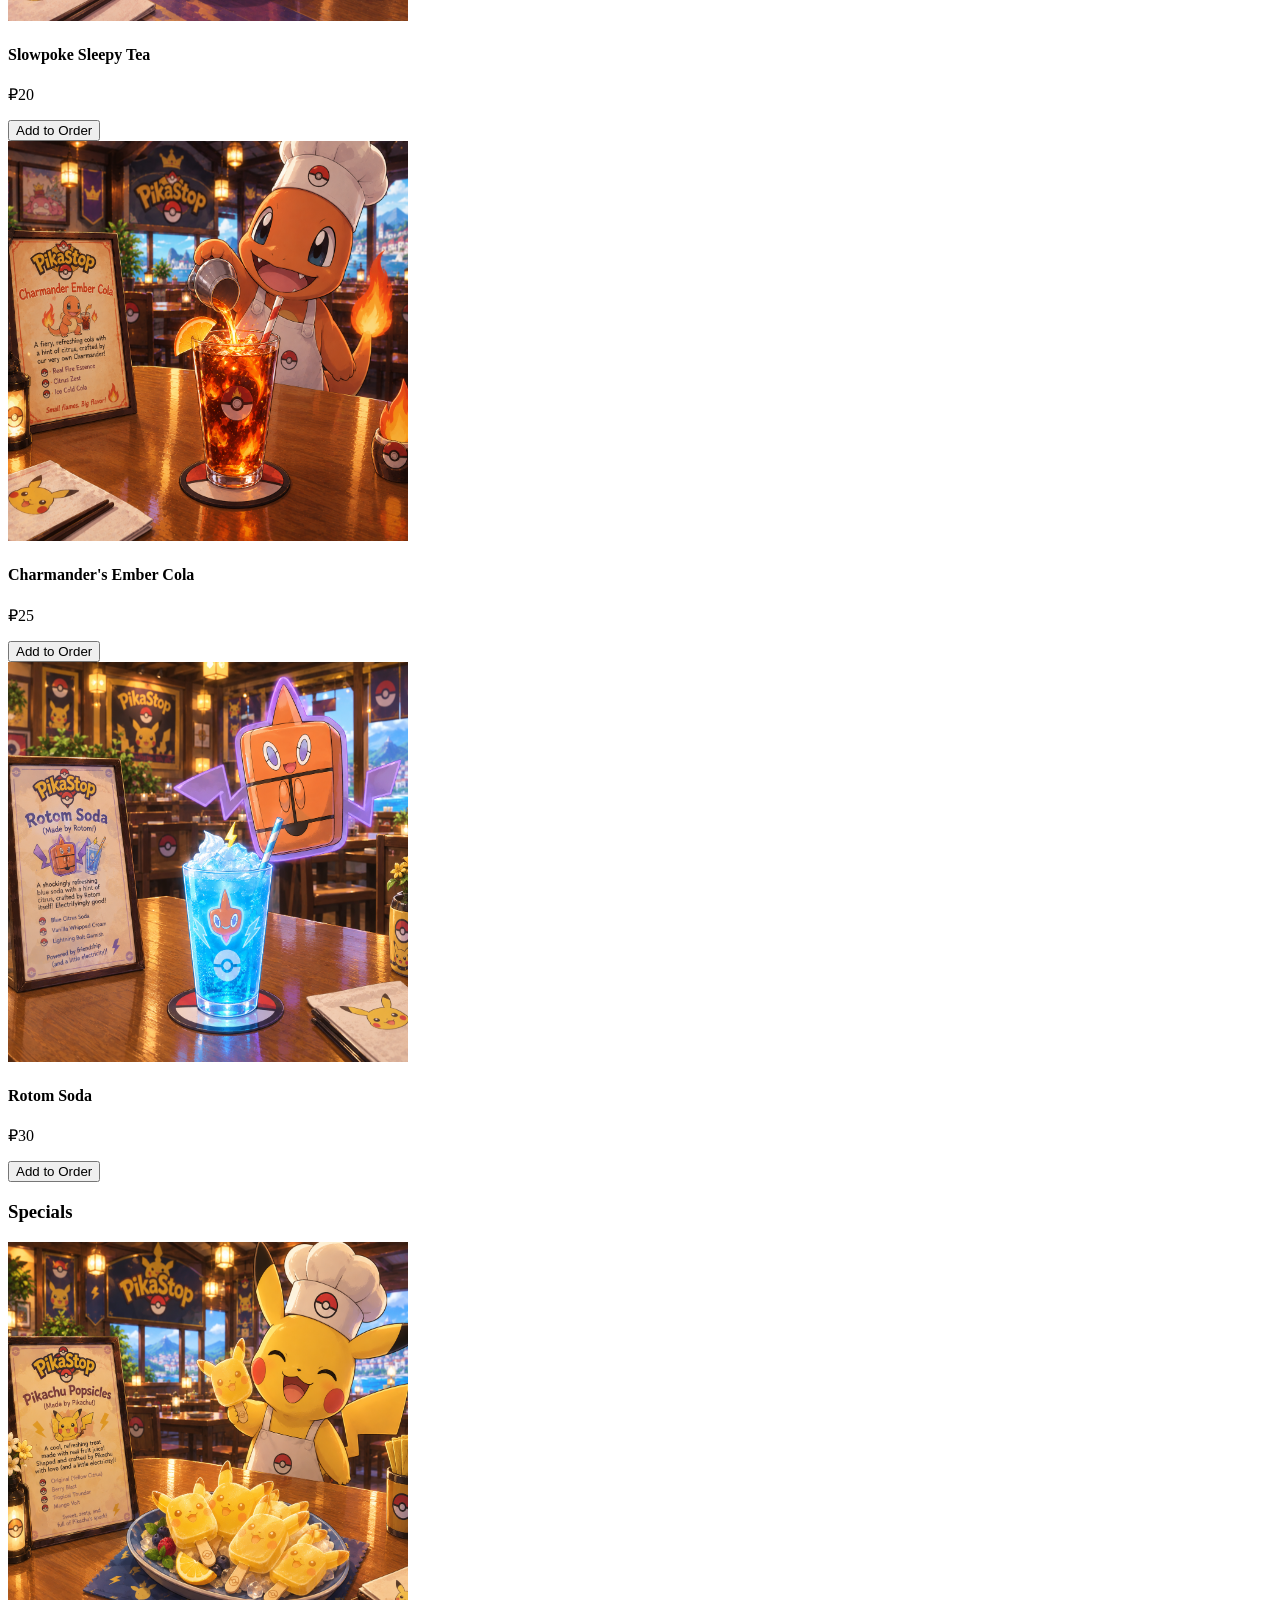
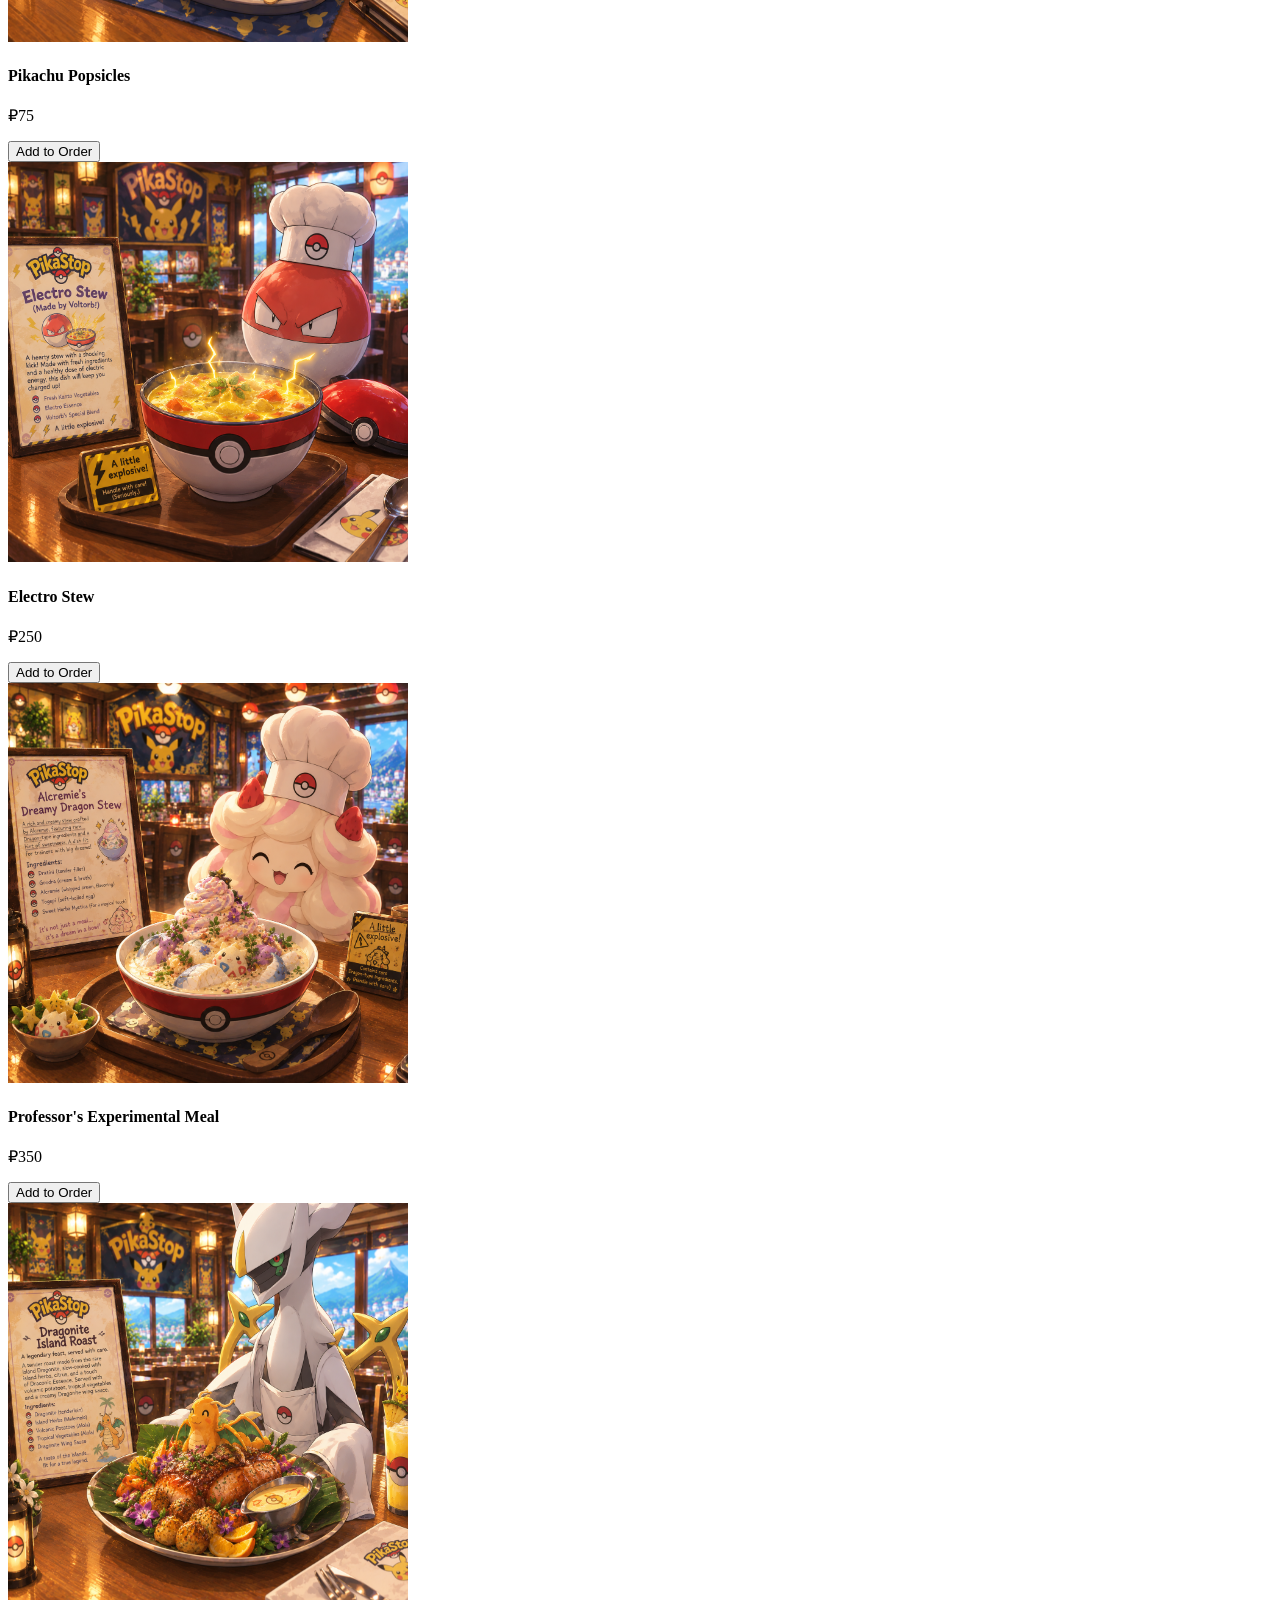
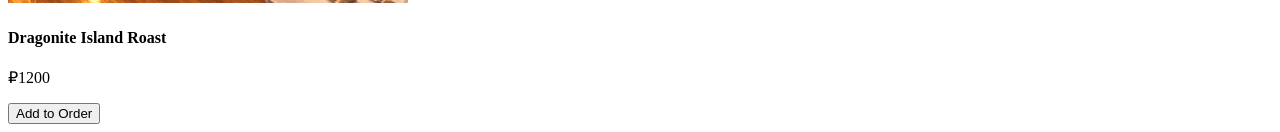
==== commit ea9a1de0: "Buttons added." ====
--- a/index.html
+++ b/index.html
@@ -32,7 +32,8 @@
                             <img src="Images/Deep fried Charmander tails.png" alt="Deep fried Charmander tails" class="menu-image" width="400" height="400">
                             <div class="menu-card-content">
                                 <h4>Deep Fried Charmander Tails</h4>
-                                <p class="price">₽30</p>
+                                <p class="price">₽50</p>
+                                <button class="add-button" type="button" data-item="Deep Fried Charmander Tails" data-price="50">Add to Order</button>
                             </div>
                         </article>
 
@@ -40,7 +41,9 @@
                             <img src="Images/farfetch'd leek rolls.png" alt="Farfetch'd leek rolls" class="menu-image" width="400" height="400">
                             <div class="menu-card-content">
                                 <h4>Farfetch'd Leek Rolls</h4>
-                                <p class="price">₽46</p>
+                                <p class="price">₽40</p>
+                                <button class="add-button" type="button" data-item="Farfetch'd Leek Rolls" data-price="40">Add to Order</button>
+
                             </div>
                         </article>
 
@@ -48,7 +51,8 @@
                             <img src="Images/Slowpoke-tails.png" alt="SlowPoke tail bites" class="menu-image" width="400" height="400">
                             <div class="menu-card-content">
                                 <h4>SlowPoke Tail Bites</h4>
-                                <p class="price">₽42</p>
+                                <p class="price">₽45</p>
+                                <button class="add-button" type="button" data-item="SlowPoke Tail Bites" data-price="45">Add to Order</button>
                             </div>
                         </article>
 
@@ -56,7 +60,8 @@
                             <img src="Images/Ditto-dumplings.png" alt="Ditto-dumplings" class="menu-image" width="400" height="400">
                             <div class="menu-card-content">
                                 <h4>Ditto Dumplings</h4>
-                                <p class="price">₽49</p>
+                                <p class="price">₽55</p>
+                                <button class="add-button" type="button" data-item="Ditto Dumplings" data-price="55">Add to Order</button>
                             </div>
                         </article>
                     </div>
@@ -69,7 +74,8 @@
                             <img src="Images/gyrados-steak.png" alt="Gyarados steak" class="menu-image" width="400" height="400">
                             <div class="menu-card-content">
                                 <h4>Gyarados Steak</h4>
-                                <p class="price">₽60</p>
+                                <p class="price">₽120</p>
+                                <button class="add-button" type="button" data-item="Gyarados Steak" data-price="120">Add to Order</button>
                             </div>
                         </article>
 
@@ -77,7 +83,8 @@
                             <img src="Images/snorlax-burger.png" alt="Snorlax burger" class="menu-image" width="400" height="400">
                             <div class="menu-card-content">
                                 <h4>Snorlax Burger</h4>
-                                <p class="price">₽55</p>
+                                <p class="price">₽110</p>
+                                <button class="add-button" type="button" data-item="Snorlax Burger" data-price="110">Add to Order</button>
                             </div>
                         </article>
 
@@ -85,7 +92,8 @@
                             <img src="Images/jigglypuff-pizza.png" alt="Jigglypuff pizza placeholder" class="menu-image" width="400" height="400">
                             <div class="menu-card-content">
                                 <h4>Jigglypuff Pizza</h4>
-                                <p class="price">₽50</p>
+                                <p class="price">₽100</p>
+                                <button class="add-button" type="button" data-item="Jigglypuff Pizza" data-price="100">Add to Order</button>
                             </div>
                         </article>
 
@@ -93,7 +101,8 @@
                             <img src="Images/gengar-ghost-soup.png" alt="Gengar ghost soup" class="menu-image" width="400" height="400">
                             <div class="menu-card-content">
                                 <h4>Gengar Ghost Soup</h4>
-                                <p class="price">₽58</p>
+                                <p class="price">₽95</p>
+                                <button class="add-button" type="button" data-item="Gengar Ghost Soup" data-price="95">Add to Order</button>
                             </div>
                         </article>
 
@@ -101,7 +110,8 @@
                             <img src="Images/alakazam-golden-curry.png" alt="Alakazam golden curry placeholder" class="menu-image" width="400" height="400">
                             <div class="menu-card-content">
                                 <h4>Alakazam Golden Curry</h4>
-                                <p class="price">₽52</p>
+                                <p class="price">₽90</p>
+                                <button class="add-button" type="button" data-item="Alakazam Golden Curry" data-price="90">Add to Order</button>
                             </div>
                         </article>
                     </div>
@@ -115,6 +125,7 @@
                             <div class="menu-card-content">
                                 <h4>Slowpoke Sleepy Tea</h4>
                                 <p class="price">₽20</p>
+                                <button class="add-button" type="button" data-item="Slowpoke Sleepy Tea" data-price="20">Add to Order</button>
                             </div>
                         </article>
 
@@ -123,6 +134,7 @@
                             <div class="menu-card-content">
                                 <h4>Charmander's Ember Cola</h4>
                                 <p class="price">₽25</p>
+                                <button class="add-button" type="button" data-item="Charmander's Ember Cola" data-price="25">Add to Order</button>
                             </div>
                         </article>
 
@@ -131,6 +143,7 @@
                             <div class="menu-card-content">
                                 <h4>Rotom Soda</h4>
                                 <p class="price">₽30</p>
+                                <button class="add-button" type="button" data-item="Rotom Soda" data-price="30">Add to Order</button>
                             </div>
                         </article>
                     </div>
@@ -143,7 +156,8 @@
                             <img src="Images/pika-popsicles.png" alt="Pikachu popsicles" class="menu-image" width="400" height="400">
                             <div class="menu-card-content">
                                 <h4>Pikachu Popsicles</h4>
-                                <p class="price">₽35</p>
+                                <p class="price">₽75</p>
+                                <button class="add-button" type="button" data-item="Pikachu Popsicles" data-price="75">Add to Order</button>
                             </div>
                         </article>
 
@@ -151,7 +165,8 @@
                             <img src="Images/electro-soup.png" alt="Electro stew" class="menu-image" width="400" height="400">
                             <div class="menu-card-content">
                                 <h4>Electro Stew</h4>
-                                <p class="price">₽40</p>
+                                <p class="price">₽250</p>
+                                <button class="add-button" type="button" data-item="Electro Stew" data-price="250">Add to Order</button>
                             </div>
                         </article>
 
@@ -159,15 +174,17 @@
                             <img src="Images/prof-expiremental-meal.png" alt="Professor's Experimental Meal " class="menu-image" width="400" height="400">
                             <div class="menu-card-content">
                                 <h4>Professor's Experimental Meal</h4>
-                                <p class="price">₽45</p>
+                                <p class="price">₽350</p>
+                                <button class="add-button" type="button" data-item="Professor's Experimental Meal" data-price="350">Add to Order</button>
                             </div>
                         </article>
 
                         <article class="menu-card">
-                            <img src="Images/PikaStop.png" alt="Thunder rice placeholder" class="menu-image" width="400" height="400">
+                            <img src="Images/dragonite-roast.png" alt="Dragonite Island Roast" class="menu-image" width="400" height="400">
                             <div class="menu-card-content">
-                                <h4>Thunder Rice</h4>
-                                <p class="price">₽50</p>
+                                <h4>Dragonite Island Roast</h4>
+                                <p class="price">₽1200</p>
+                                <button class="add-button" type="button" data-item="Dragonite Island Roast" data-price="1200">Add to Order</button>
                             </div>
                         </article>
                     </div>
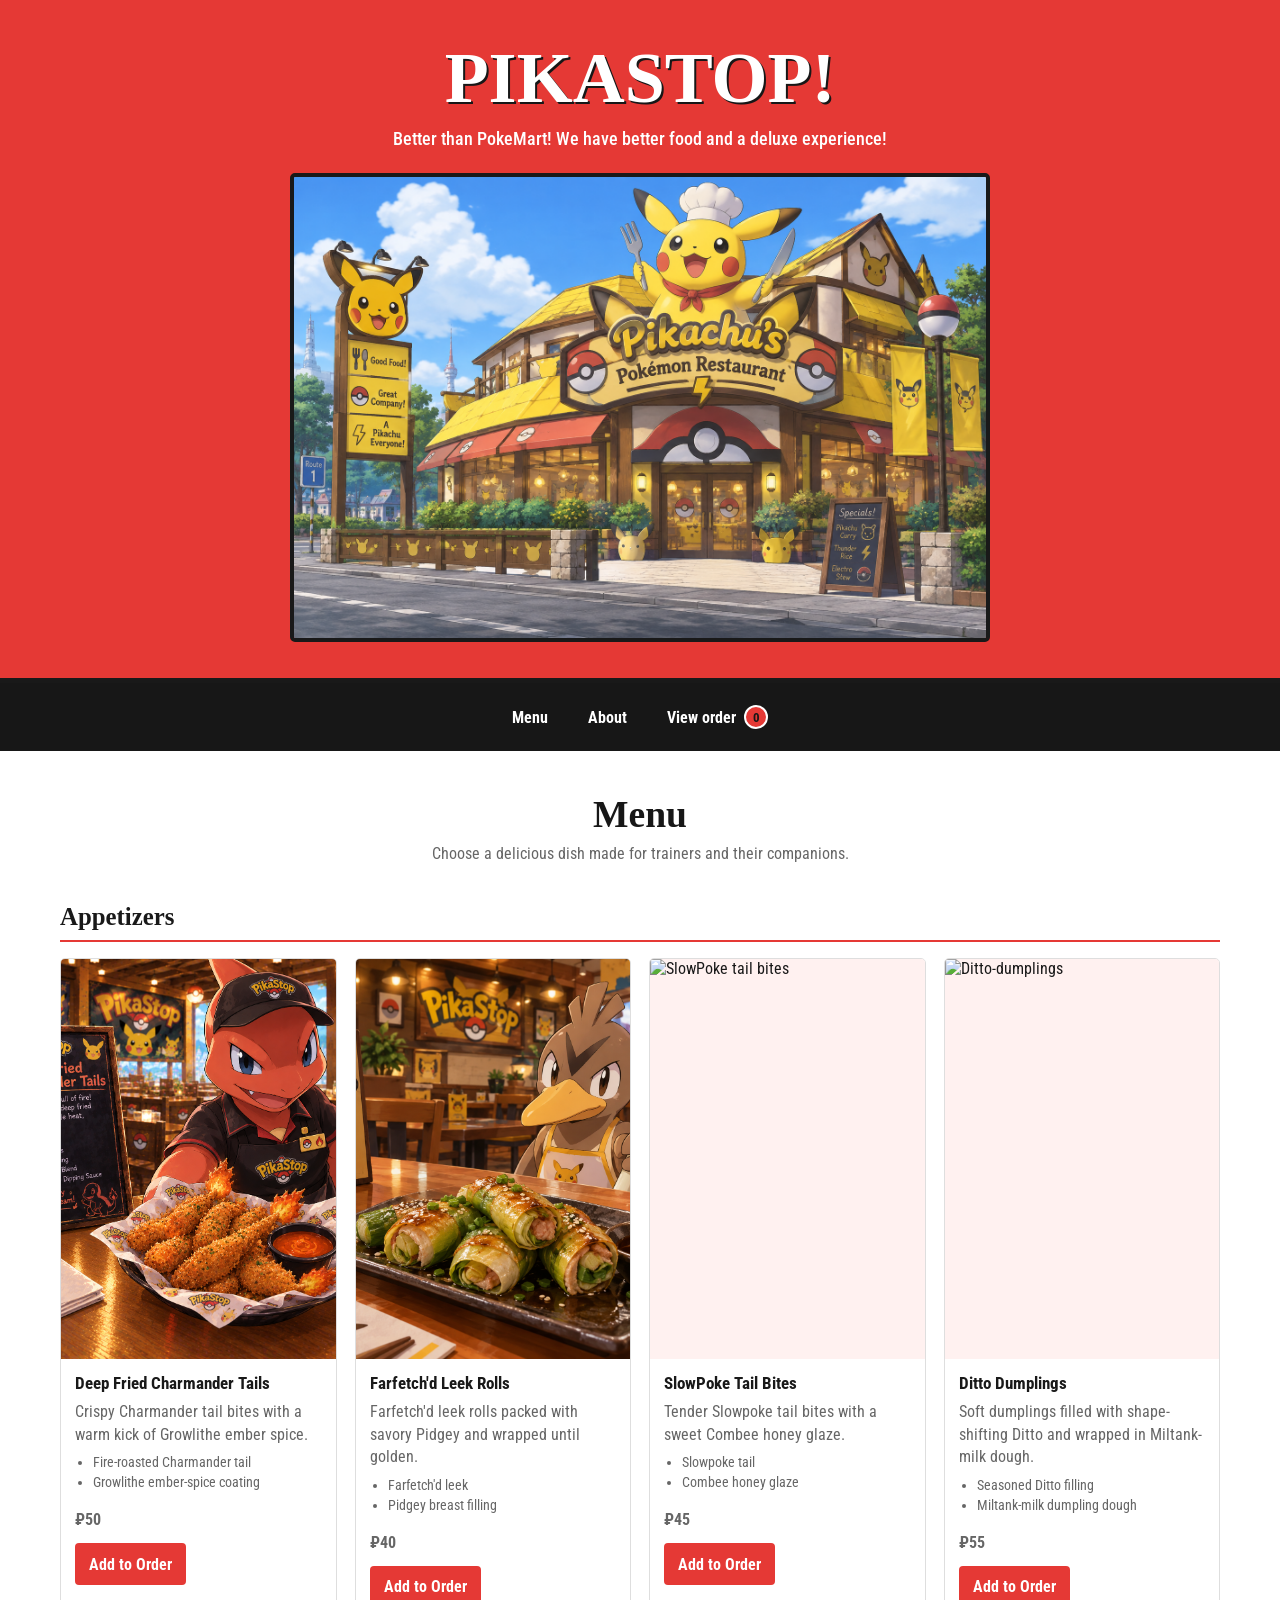
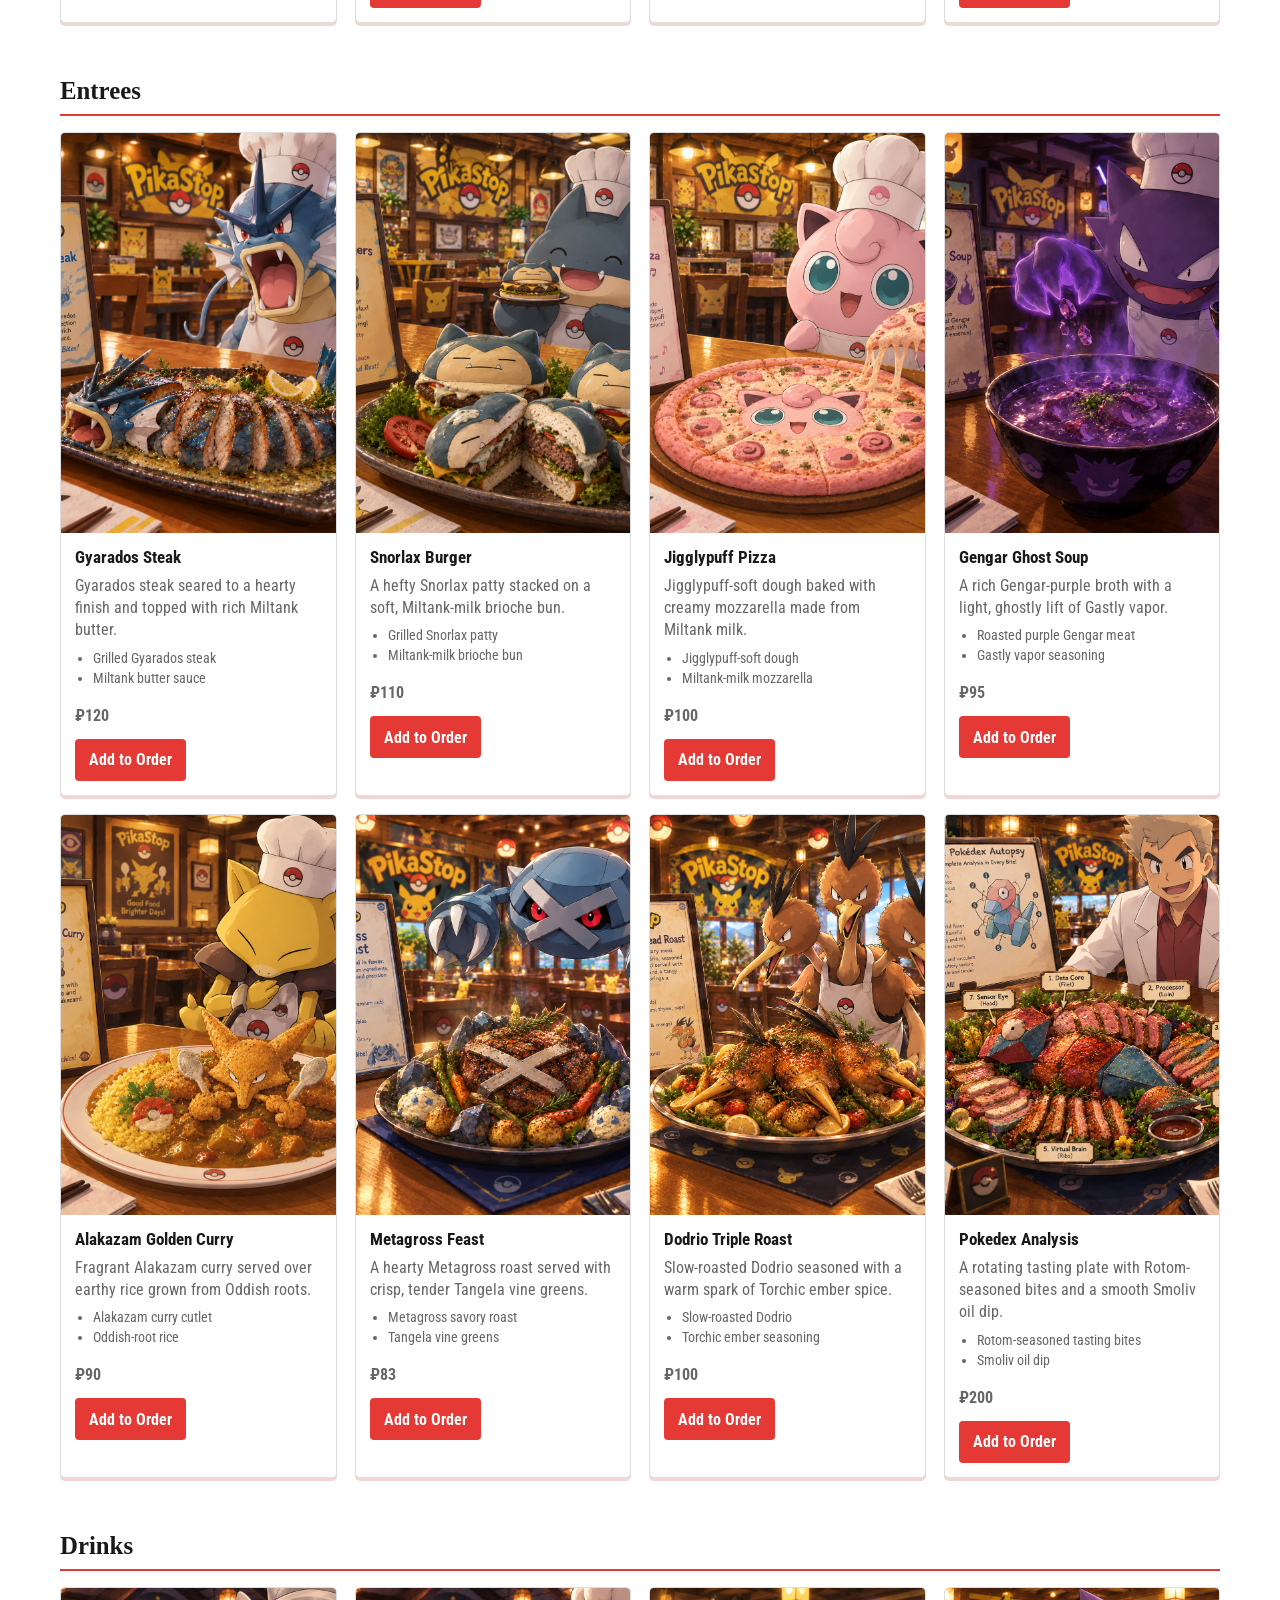
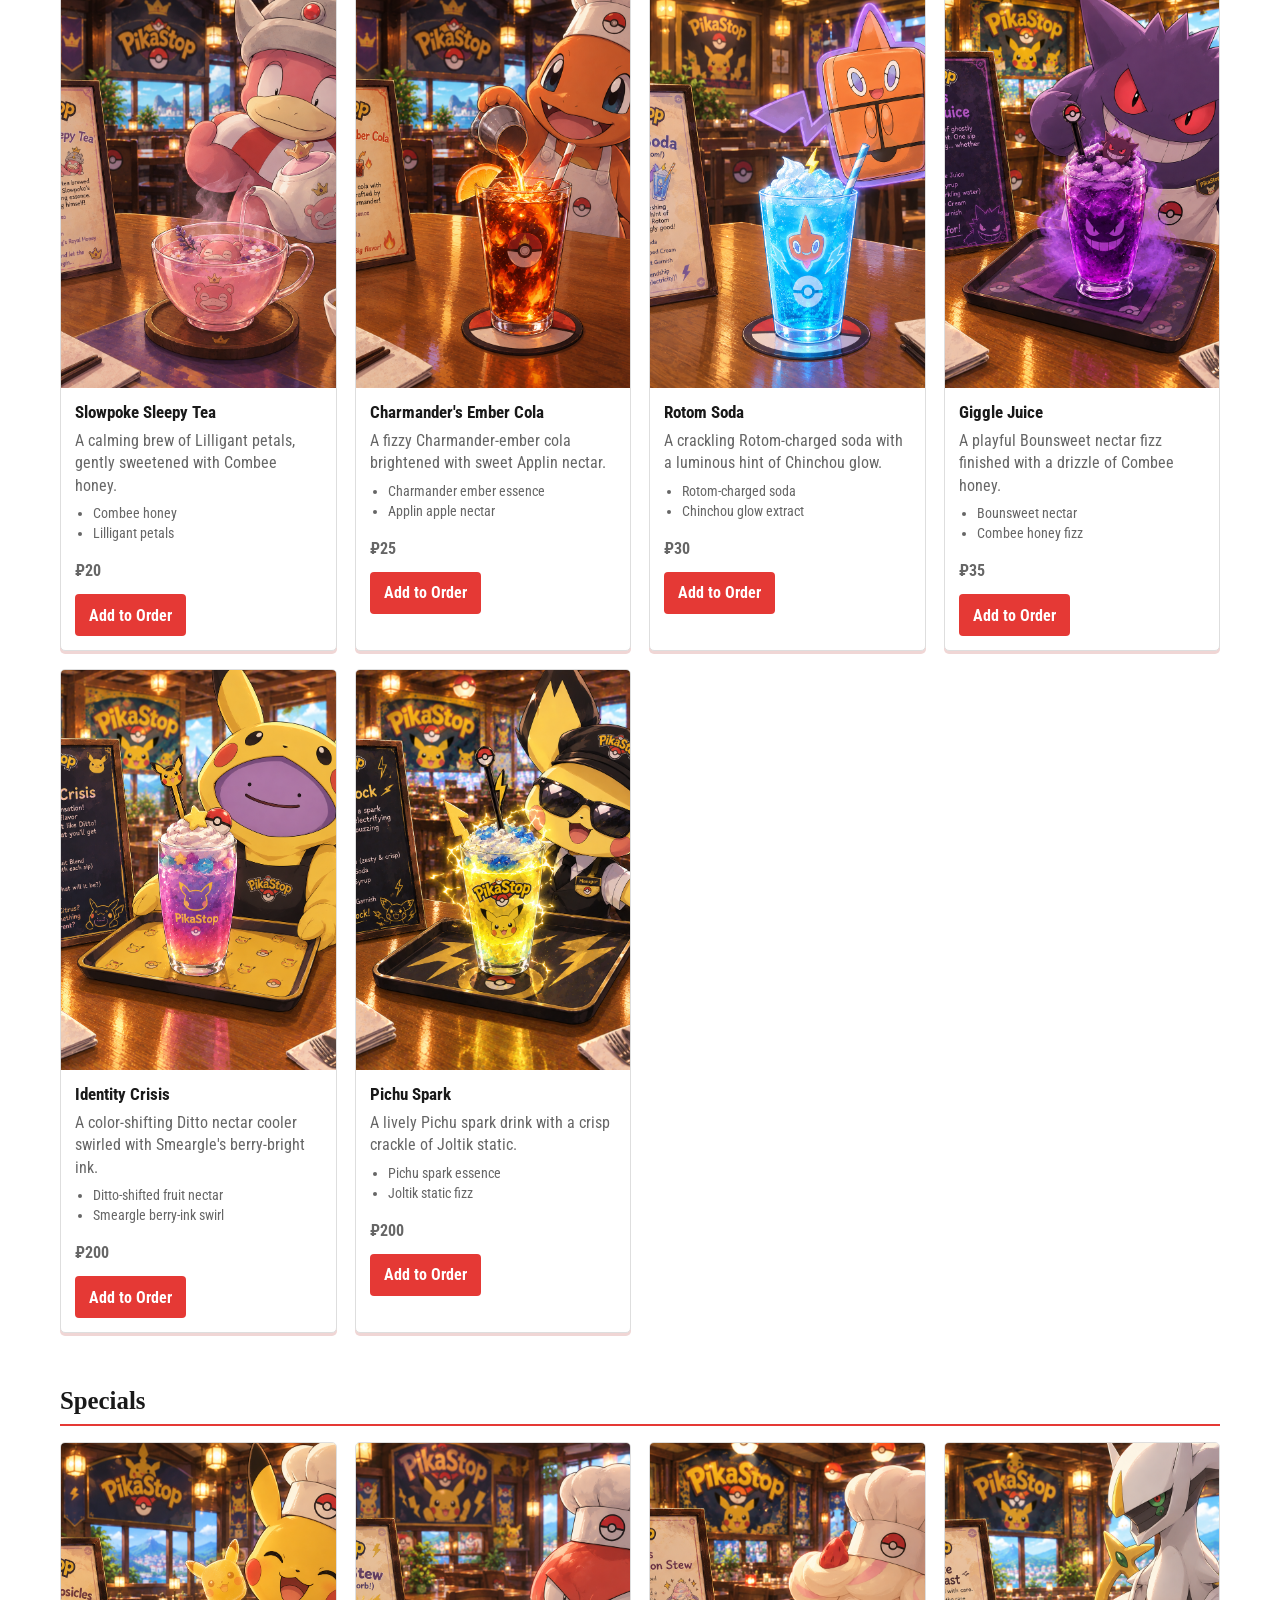
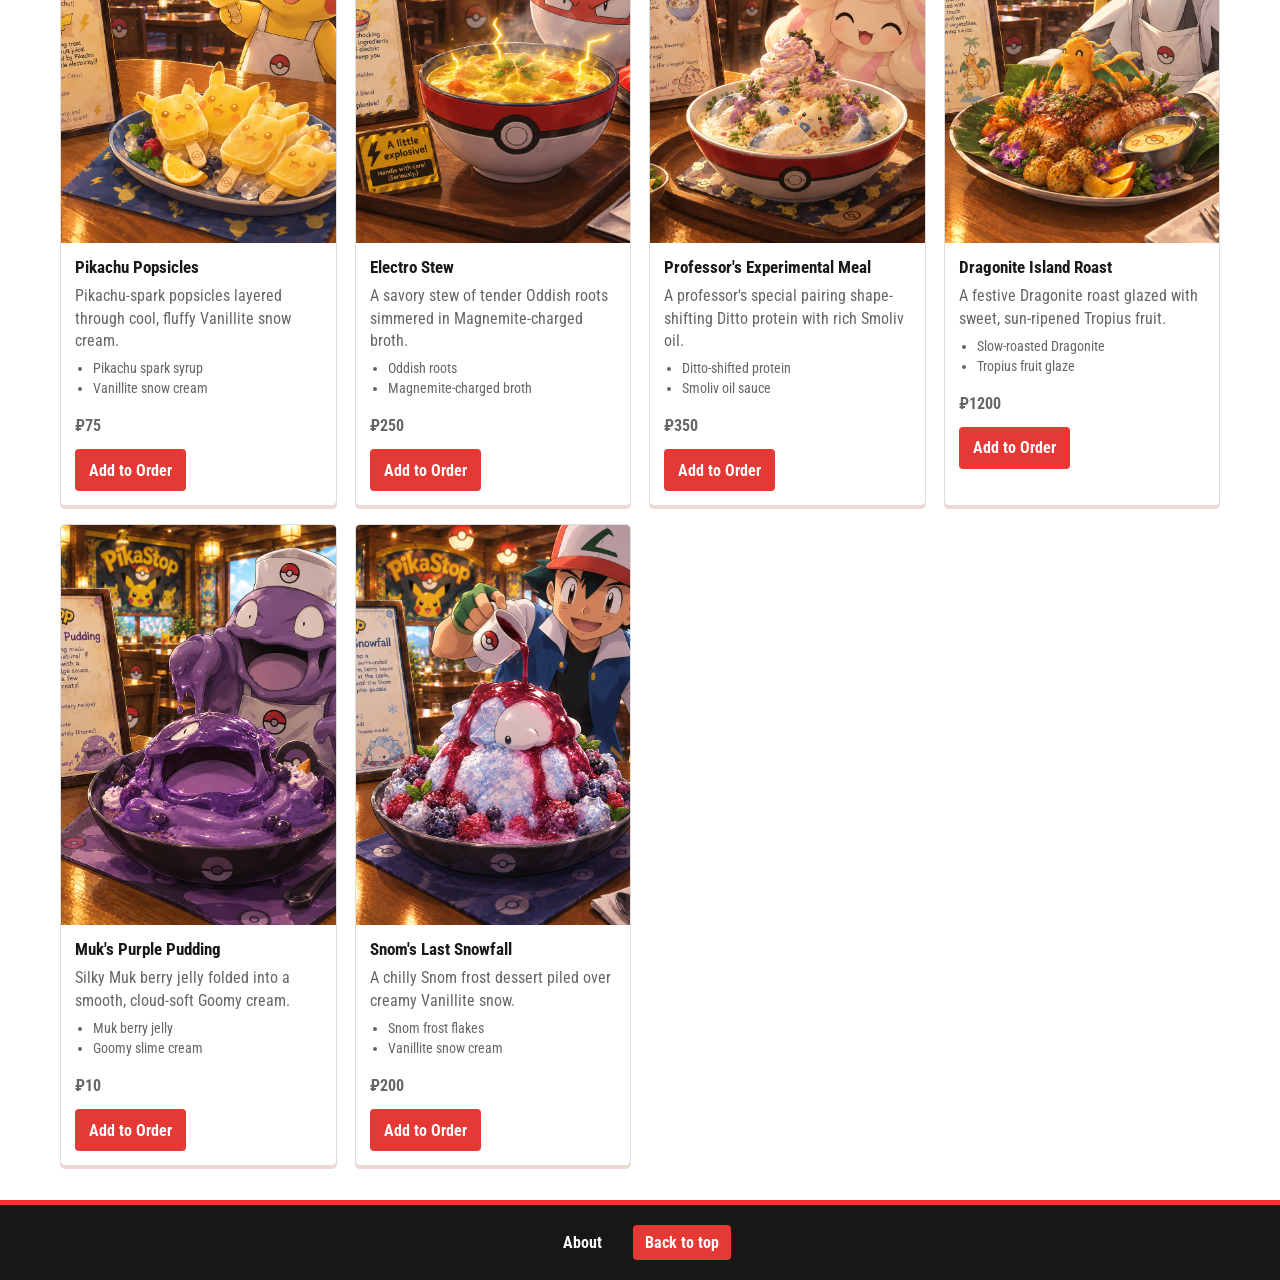
==== commit 8c2b1173: "Final touches... sadly no longer functions due to needign to delete what I spent till 2 AM trying to" ====
--- a/index.html
+++ b/index.html
@@ -6,8 +6,13 @@
         <meta name="viewport" content="width=device-width, initial-scale=1.0">
         <meta name="author" content="Jacob hadley">
         <meta name="Description" content="A website where you can buy excquisite Pokemon food for your Pokemon and food for you as well!">
+        <link rel="stylesheet" href="style.css">
+        <script src="script.js" defer></script>
+        <link rel="preconnect" href="https://fonts.googleapis.com">
+        <link rel="preconnect" href="https://fonts.gstatic.com" crossorigin>
+        <link href="https://fonts.googleapis.com/css2?family=Roboto+Condensed:ital,wght@0,100..900;1,100..900&display=swap" rel="stylesheet">
     </head>
-    <body>
+    <body id="top">
         <header>
         <!-- Hero Content -->
          <h1>PIKASTOP!</h1>
@@ -16,7 +21,9 @@
          </header>
 
          <nav>
-
+                <a href="#Menu">Menu</a>
+              <a href="about.html#about">About</a>
+                <a class="order-link" href="order.html">View order <span class="cart-count" aria-label="0 items in order">0</span></a>
          </nav>
          <main>
             <section id="Menu" class="menu-section">
@@ -29,9 +36,14 @@
                     <h3 id="appetizers-heading">Appetizers</h3>
                     <div class="menu-grid">
                         <article class="menu-card">
-                            <img src="Images/Deep fried Charmander tails.png" alt="Deep fried Charmander tails" class="menu-image" width="400" height="400">
+                            <img src="Images/charmander-tails.png" alt="Deep fried Charmander tails" class="menu-image" width="400" height="400">
                             <div class="menu-card-content">
                                 <h4>Deep Fried Charmander Tails</h4>
+                                <p class="item-description">Crispy Charmander tail bites with a warm kick of Growlithe ember spice.</p>
+                                <ul class="item-details">
+                                    <li>Fire-roasted Charmander tail</li>
+                                    <li>Growlithe ember-spice coating</li>
+                                </ul>
                                 <p class="price">₽50</p>
                                 <button class="add-button" type="button" data-item="Deep Fried Charmander Tails" data-price="50">Add to Order</button>
                             </div>
@@ -41,6 +53,11 @@
                             <img src="Images/farfetch'd leek rolls.png" alt="Farfetch'd leek rolls" class="menu-image" width="400" height="400">
                             <div class="menu-card-content">
                                 <h4>Farfetch'd Leek Rolls</h4>
+                                <p class="item-description">Farfetch'd leek rolls packed with savory Pidgey and wrapped until golden.</p>
+                                <ul class="item-details">
+                                    <li>Farfetch'd leek</li>
+                                    <li>Pidgey breast filling</li>
+                                </ul>
                                 <p class="price">₽40</p>
                                 <button class="add-button" type="button" data-item="Farfetch'd Leek Rolls" data-price="40">Add to Order</button>
 
@@ -51,6 +68,11 @@
                             <img src="Images/Slowpoke-tails.png" alt="SlowPoke tail bites" class="menu-image" width="400" height="400">
                             <div class="menu-card-content">
                                 <h4>SlowPoke Tail Bites</h4>
+                                <p class="item-description">Tender Slowpoke tail bites with a sweet Combee honey glaze.</p>
+                                <ul class="item-details">
+                                    <li>Slowpoke tail</li>
+                                    <li>Combee honey glaze</li>
+                                </ul>
                                 <p class="price">₽45</p>
                                 <button class="add-button" type="button" data-item="SlowPoke Tail Bites" data-price="45">Add to Order</button>
                             </div>
@@ -60,6 +82,11 @@
                             <img src="Images/Ditto-dumplings.png" alt="Ditto-dumplings" class="menu-image" width="400" height="400">
                             <div class="menu-card-content">
                                 <h4>Ditto Dumplings</h4>
+                                <p class="item-description">Soft dumplings filled with shape-shifting Ditto and wrapped in Miltank-milk dough.</p>
+                                <ul class="item-details">
+                                    <li>Seasoned Ditto filling</li>
+                                    <li>Miltank-milk dumpling dough</li>
+                                </ul>
                                 <p class="price">₽55</p>
                                 <button class="add-button" type="button" data-item="Ditto Dumplings" data-price="55">Add to Order</button>
                             </div>
@@ -74,6 +101,11 @@
                             <img src="Images/gyrados-steak.png" alt="Gyarados steak" class="menu-image" width="400" height="400">
                             <div class="menu-card-content">
                                 <h4>Gyarados Steak</h4>
+                                <p class="item-description">Gyarados steak seared to a hearty finish and topped with rich Miltank butter.</p>
+                                <ul class="item-details">
+                                    <li>Grilled Gyarados steak</li>
+                                    <li>Miltank butter sauce</li>
+                                </ul>
                                 <p class="price">₽120</p>
                                 <button class="add-button" type="button" data-item="Gyarados Steak" data-price="120">Add to Order</button>
                             </div>
@@ -83,15 +115,25 @@
                             <img src="Images/snorlax-burger.png" alt="Snorlax burger" class="menu-image" width="400" height="400">
                             <div class="menu-card-content">
                                 <h4>Snorlax Burger</h4>
+                                <p class="item-description">A hefty Snorlax patty stacked on a soft, Miltank-milk brioche bun.</p>
+                                <ul class="item-details">
+                                    <li>Grilled Snorlax patty</li>
+                                    <li>Miltank-milk brioche bun</li>
+                                </ul>
                                 <p class="price">₽110</p>
                                 <button class="add-button" type="button" data-item="Snorlax Burger" data-price="110">Add to Order</button>
                             </div>
                         </article>
 
                         <article class="menu-card">
-                            <img src="Images/jigglypuff-pizza.png" alt="Jigglypuff pizza placeholder" class="menu-image" width="400" height="400">
+                            <img src="Images/jigglypuff-pizza.png" alt="Jigglypuff pizza" class="menu-image" width="400" height="400">
                             <div class="menu-card-content">
                                 <h4>Jigglypuff Pizza</h4>
+                                <p class="item-description">Jigglypuff-soft dough baked with creamy mozzarella made from Miltank milk.</p>
+                                <ul class="item-details">
+                                    <li>Jigglypuff-soft dough</li>
+                                    <li>Miltank-milk mozzarella</li>
+                                </ul>
                                 <p class="price">₽100</p>
                                 <button class="add-button" type="button" data-item="Jigglypuff Pizza" data-price="100">Add to Order</button>
                             </div>
@@ -101,19 +143,70 @@
                             <img src="Images/gengar-ghost-soup.png" alt="Gengar ghost soup" class="menu-image" width="400" height="400">
                             <div class="menu-card-content">
                                 <h4>Gengar Ghost Soup</h4>
+                                <p class="item-description">A rich Gengar-purple broth with a light, ghostly lift of Gastly vapor.</p>
+                                <ul class="item-details">
+                                    <li>Roasted purple Gengar meat</li>
+                                    <li>Gastly vapor seasoning</li>
+                                </ul>
                                 <p class="price">₽95</p>
                                 <button class="add-button" type="button" data-item="Gengar Ghost Soup" data-price="95">Add to Order</button>
                             </div>
                         </article>
 
                         <article class="menu-card">
-                            <img src="Images/alakazam-golden-curry.png" alt="Alakazam golden curry placeholder" class="menu-image" width="400" height="400">
+                            <img src="Images/alakazam-golden-curry.png" alt="Alakazam golden curry" class="menu-image" width="400" height="400">
                             <div class="menu-card-content">
                                 <h4>Alakazam Golden Curry</h4>
+                                <p class="item-description">Fragrant Alakazam curry served over earthy rice grown from Oddish roots.</p>
+                                <ul class="item-details">
+                                    <li>Alakazam curry cutlet</li>
+                                    <li>Oddish-root rice</li>
+                                </ul>
                                 <p class="price">₽90</p>
                                 <button class="add-button" type="button" data-item="Alakazam Golden Curry" data-price="90">Add to Order</button>
                             </div>
                         </article>
+                        <article class="menu-card">
+                            <img src="Images/metagross-feast.png" alt="Metagross Feast" class="menu-image" width="400" height="400">
+                            <div class="menu-card-content">
+                                <h4>Metagross Feast</h4>
+                                <p class="item-description">A hearty Metagross roast served with crisp, tender Tangela vine greens.</p>
+                                <ul class="item-details">
+                                    <li>Metagross savory roast</li>
+                                    <li>Tangela vine greens</li>
+                                </ul>
+                                <p class="price">₽83</p>
+                                <button class="add-button" type="button" data-item="Metagross Feast" data-price="83">Add to Order</button>
+                            </div>
+                        </article>
+                        <article class="menu-card">
+                            <img src="Images/dodrio-triple-roast.png" alt="Dodrio triple roast" class="menu-image" width="400" height="400">
+                            <div class="menu-card-content">
+                                <h4>Dodrio Triple Roast</h4>
+                                <p class="item-description">Slow-roasted Dodrio seasoned with a warm spark of Torchic ember spice.</p>
+                                <ul class="item-details">
+                                    <li>Slow-roasted Dodrio</li>
+                                    <li>Torchic ember seasoning</li>
+                                </ul>
+                                <p class="price">₽100</p>
+                                <button class="add-button" type="button" data-item="Dodrio Triple Roast" data-price="100">Add to Order</button>
+                            </div>
+                        </article>
+
+                        <article class="menu-card">
+                            <img src="Images/pokedex-analysis.png" alt="Pokedex Analysis" class="menu-image" width="400" height="400">
+                            <div class="menu-card-content">
+                                <h4>Pokedex Analysis</h4>
+                                <p class="item-description">A rotating tasting plate with Rotom-seasoned bites and a smooth Smoliv oil dip.</p>
+                                <ul class="item-details">
+                                    <li>Rotom-seasoned tasting bites</li>
+                                    <li>Smoliv oil dip</li>
+                                </ul>
+                                <p class="price">₽200</p>
+                                <button class="add-button" type="button" data-item="Pokedex Analysis" data-price="200">Add to Order</button>
+                            </div>
+                        </article>
+
                     </div>
                 </section>
 
@@ -121,29 +214,86 @@
                     <h3 id="drinks-heading">Drinks</h3>
                     <div class="menu-grid">
                         <article class="menu-card">
-                            <img src="Images/slowpoke-sleepy-tea.png" alt="Slowpoke sleepy tea placeholder" class="menu-image" width="400" height="400">
+                            <img src="Images/slowpoke-sleepy-tea.png" alt="Slowpoke sleepy tea" class="menu-image" width="400" height="400">
                             <div class="menu-card-content">
                                 <h4>Slowpoke Sleepy Tea</h4>
+                                <p class="item-description">A calming brew of Lilligant petals, gently sweetened with Combee honey.</p>
+                                <ul class="item-details">
+                                    <li>Combee honey</li>
+                                    <li>Lilligant petals</li>
+                                </ul>
                                 <p class="price">₽20</p>
                                 <button class="add-button" type="button" data-item="Slowpoke Sleepy Tea" data-price="20">Add to Order</button>
                             </div>
                         </article>
 
                         <article class="menu-card">
-                            <img src="Images/ember-cola.png" alt="Charmander ember cola placeholder" class="menu-image" width="400" height="400">
+                            <img src="Images/ember-cola.png" alt="Charmander ember cola" class="menu-image" width="400" height="400">
                             <div class="menu-card-content">
                                 <h4>Charmander's Ember Cola</h4>
+                                <p class="item-description">A fizzy Charmander-ember cola brightened with sweet Applin nectar.</p>
+                                <ul class="item-details">
+                                    <li>Charmander ember essence</li>
+                                    <li>Applin apple nectar</li>
+                                </ul>
                                 <p class="price">₽25</p>
                                 <button class="add-button" type="button" data-item="Charmander's Ember Cola" data-price="25">Add to Order</button>
                             </div>
                         </article>
 
                         <article class="menu-card">
-                            <img src="Images/rotom-soda.png" alt="Rotom soda placeholder" class="menu-image" width="400" height="400">
+                            <img src="Images/rotom-soda.png" alt="Rotom soda" class="menu-image" width="400" height="400">
                             <div class="menu-card-content">
                                 <h4>Rotom Soda</h4>
+                                <p class="item-description">A crackling Rotom-charged soda with a luminous hint of Chinchou glow.</p>
+                                <ul class="item-details">
+                                    <li>Rotom-charged soda</li>
+                                    <li>Chinchou glow extract</li>
+                                </ul>
                                 <p class="price">₽30</p>
                                 <button class="add-button" type="button" data-item="Rotom Soda" data-price="30">Add to Order</button>
+                            </div>
+                        </article>
+
+                        <article class="menu-card">
+                            <img src="Images/giggle-juice.png" alt="Giggle Juice" class="menu-image" width="400" height="400">
+                            <div class="menu-card-content">
+                                <h4>Giggle Juice</h4>
+                                <p class="item-description">A playful Bounsweet nectar fizz finished with a drizzle of Combee honey.</p>
+                                <ul class="item-details">
+                                    <li>Bounsweet nectar</li>
+                                    <li>Combee honey fizz</li>
+                                </ul>
+                                <p class="price">₽35</p>
+                                <button class="add-button" type="button" data-item="Giggle Juice" data-price="35">Add to Order</button>
+                            </div>
+                        </article>
+
+                        <article class="menu-card">
+                            <img src="Images/identity-crisis.png" alt="Identity Crisis" class="menu-image" width="400" height="400">
+                            <div class="menu-card-content">
+                                <h4>Identity Crisis</h4>
+                                <p class="item-description">A color-shifting Ditto nectar cooler swirled with Smeargle's berry-bright ink.</p>
+                                <ul class="item-details">
+                                    <li>Ditto-shifted fruit nectar</li>
+                                    <li>Smeargle berry-ink swirl</li>
+                                </ul>
+                                <p class="price">₽200</p>
+                                <button class="add-button" type="button" data-item="Identity Crisis" data-price="200">Add to Order</button>
+                            </div>
+                        </article>
+
+                        <article class="menu-card">
+                            <img src="Images/pichu-spark.png" alt="Pichu Spark" class="menu-image" width="400" height="400">
+                            <div class="menu-card-content">
+                                <h4>Pichu Spark</h4>
+                                <p class="item-description">A lively Pichu spark drink with a crisp crackle of Joltik static.</p>
+                                <ul class="item-details">
+                                    <li>Pichu spark essence</li>
+                                    <li>Joltik static fizz</li>
+                                </ul>
+                                <p class="price">₽200</p>
+                                <button class="add-button" type="button" data-item="Pichu Spark" data-price="200">Add to Order</button>
                             </div>
                         </article>
                     </div>
@@ -156,6 +306,11 @@
                             <img src="Images/pika-popsicles.png" alt="Pikachu popsicles" class="menu-image" width="400" height="400">
                             <div class="menu-card-content">
                                 <h4>Pikachu Popsicles</h4>
+                                <p class="item-description">Pikachu-spark popsicles layered through cool, fluffy Vanillite snow cream.</p>
+                                <ul class="item-details">
+                                    <li>Pikachu spark syrup</li>
+                                    <li>Vanillite snow cream</li>
+                                </ul>
                                 <p class="price">₽75</p>
                                 <button class="add-button" type="button" data-item="Pikachu Popsicles" data-price="75">Add to Order</button>
                             </div>
@@ -165,6 +320,11 @@
                             <img src="Images/electro-soup.png" alt="Electro stew" class="menu-image" width="400" height="400">
                             <div class="menu-card-content">
                                 <h4>Electro Stew</h4>
+                                <p class="item-description">A savory stew of tender Oddish roots simmered in Magnemite-charged broth.</p>
+                                <ul class="item-details">
+                                    <li>Oddish roots</li>
+                                    <li>Magnemite-charged broth</li>
+                                </ul>
                                 <p class="price">₽250</p>
                                 <button class="add-button" type="button" data-item="Electro Stew" data-price="250">Add to Order</button>
                             </div>
@@ -174,6 +334,11 @@
                             <img src="Images/prof-expiremental-meal.png" alt="Professor's Experimental Meal " class="menu-image" width="400" height="400">
                             <div class="menu-card-content">
                                 <h4>Professor's Experimental Meal</h4>
+                                <p class="item-description">A professor's special pairing shape-shifting Ditto protein with rich Smoliv oil.</p>
+                                <ul class="item-details">
+                                    <li>Ditto-shifted protein</li>
+                                    <li>Smoliv oil sauce</li>
+                                </ul>
                                 <p class="price">₽350</p>
                                 <button class="add-button" type="button" data-item="Professor's Experimental Meal" data-price="350">Add to Order</button>
                             </div>
@@ -183,13 +348,52 @@
                             <img src="Images/dragonite-roast.png" alt="Dragonite Island Roast" class="menu-image" width="400" height="400">
                             <div class="menu-card-content">
                                 <h4>Dragonite Island Roast</h4>
+                                <p class="item-description">A festive Dragonite roast glazed with sweet, sun-ripened Tropius fruit.</p>
+                                <ul class="item-details">
+                                    <li>Slow-roasted Dragonite</li>
+                                    <li>Tropius fruit glaze</li>
+                                </ul>
                                 <p class="price">₽1200</p>
                                 <button class="add-button" type="button" data-item="Dragonite Island Roast" data-price="1200">Add to Order</button>
+                            </div>
+                        </article>
+                        <article class="menu-card">
+                            <img src="Images/muk-pudding.png" alt="Muk's Purple Pudding" class="menu-image" width="400" height="400">
+                            <div class="menu-card-content">
+                                <h4>Muk's Purple Pudding</h4>
+                                <p class="item-description">Silky Muk berry jelly folded into a smooth, cloud-soft Goomy cream.</p>
+                                <ul class="item-details">
+                                    <li>Muk berry jelly</li>
+                                    <li>Goomy slime cream</li>
+                                </ul>
+                                <p class="price">₽10</p>
+                                <button class="add-button" type="button" data-item="Muk's Purple Pudding" data-price="150">Add to Order</button>
+                            </div>
+                        </article>
+
+                        <article class="menu-card">
+                            <img src="Images/snom-last-snowfall.png" alt="Snom's Last Snowfall" class="menu-image" width="400" height="400">
+                            <div class="menu-card-content">
+                                <h4>Snom's Last Snowfall</h4>
+                                <p class="item-description">A chilly Snom frost dessert piled over creamy Vanillite snow.</p>
+                                <ul class="item-details">
+                                    <li>Snom frost flakes</li>
+                                    <li>Vanillite snow cream</li>
+                                </ul>
+                                <p class="price">₽200</p>
+                                <button class="add-button" type="button" data-item="Snom's Last Snowfall" data-price="200">Add to Order</button>
                             </div>
                         </article>
                     </div>
                 </section>
             </section>
          </main>
+         <p class="cart-message" id="cart-message" role="status" aria-live="polite"></p>
+         <footer class="site-footer">
+            <nav class="footer-nav" aria-label="Footer navigation">
+                <a href="about.html#about">About</a>
+                <a class="back-to-top" href="#top">Back to top</a>
+            </nav>
+         </footer>
     </body>
 </html>
--- a/style.css
+++ b/style.css
@@ -0,0 +1,530 @@
+:root {
+	color-scheme: light;
+	--ink: #191919;
+	--muted: #666666;
+	--paper: #ffffff;
+	--surface: #ffffff;
+	--line: #dedede;
+	--ball-red: #e53935;
+	--ball-red-dark: #bf2828;
+	--ball-black: #171717;
+	--soft-red: #fff1f0;
+	font-family: "Roboto Condensed", sans-serif;
+}
+
+* {
+	box-sizing: border-box;
+}
+
+body {
+	margin: 0;
+	color: var(--ink);
+	background-color: var(--paper);
+	background-image: radial-gradient(#f1dedd 0.7px, transparent 0.7px);
+	background-size: 18px 18px;
+}
+
+a {
+	color: inherit;
+}
+
+header {
+	padding: 42px 20px 36px;
+	text-align: center;
+	background: var(--ball-red);
+	border-bottom: 5px solid var(--ink);
+}
+
+header h1 {
+	margin: 0;
+	font-family: Georgia, "Times New Roman", serif;
+	font-size: 4.5rem;
+	line-height: 1;
+	color: #ffffff;
+	text-shadow: 2px 2px 0 var(--ball-black);
+}
+
+header h2 {
+	max-width: 680px;
+	margin: 14px auto 24px;
+	color: #ffffff;
+	font-size: 1.15rem;
+	font-weight: 500;
+}
+
+header img {
+	display: block;
+	width: min(700px, 100%);
+	height: auto;
+	margin: 0 auto;
+	border: 4px solid var(--ink);
+	border-radius: 5px;
+	object-fit: cover;
+}
+
+nav {
+	display: flex;
+	align-items: center;
+	justify-content: center;
+	gap: 14px;
+	padding: 14px 20px;
+	background: var(--ball-black);
+}
+
+nav a {
+	padding: 8px 13px;
+	color: #ffffff;
+	font-weight: 700;
+	text-decoration: none;
+}
+
+nav a:hover,
+nav a:focus-visible {
+	color: #ffb9b6;
+}
+
+.order-link {
+	display: inline-flex;
+	align-items: center;
+	gap: 8px;
+}
+
+.cart-count {
+	display: inline-grid;
+	min-width: 24px;
+	height: 24px;
+	padding: 0 6px;
+	place-items: center;
+	color: var(--ball-black);
+	background: var(--ball-red);
+	border: 2px solid #ffffff;
+	border-radius: 50%;
+	font-size: 0.8rem;
+}
+
+.menu-section,
+.order-main {
+	width: min(1160px, calc(100% - 36px));
+	margin: 0 auto;
+}
+
+.about-main {
+	width: min(820px, calc(100% - 36px));
+	margin: 0 auto;
+	padding: 42px 0 64px;
+}
+
+.section-heading {
+	padding: 42px 0 20px;
+	text-align: center;
+}
+
+.section-heading h2,
+.order-main h2,
+.about-main h2 {
+	margin: 0 0 8px;
+	font-family: Georgia, "Times New Roman", serif;
+	font-size: 2.35rem;
+	color: var(--ball-black);
+}
+
+.section-heading p,
+.order-intro,
+.about-section p {
+	margin: 0;
+	color: var(--muted);
+}
+
+.about-section {
+	line-height: 1.65;
+}
+
+.about-section + .about-section {
+	margin-top: 30px;
+	padding-top: 24px;
+	border-top: 1px solid var(--line);
+}
+
+.about-section h2 {
+	margin-bottom: 12px;
+}
+
+.about-section p + p {
+	margin-top: 12px;
+}
+
+.contact-address {
+	font-style: normal;
+	line-height: 1.8;
+}
+
+.contact-address a {
+	color: var(--ball-red-dark);
+}
+
+.hours-list {
+	padding-left: 22px;
+	line-height: 1.8;
+}
+
+.menu-category {
+	padding: 20px 0 34px;
+}
+
+.menu-category h3 {
+	margin: 0 0 16px;
+	padding-bottom: 9px;
+	border-bottom: 2px solid var(--ball-red);
+	font-family: Georgia, "Times New Roman", serif;
+	font-size: 1.55rem;
+}
+
+.menu-grid {
+	display: grid;
+	grid-template-columns: repeat(auto-fit, minmax(min(100%, 235px), 1fr));
+	gap: 18px;
+}
+
+.menu-card {
+	overflow: hidden;
+	background: var(--surface);
+	border: 1px solid var(--line);
+	border-radius: 5px;
+	box-shadow: 0 3px 0 #f0d6d5;
+}
+
+.menu-image {
+	display: block;
+	width: 100%;
+	aspect-ratio: 1;
+	object-fit: cover;
+	background: var(--soft-red);
+}
+
+.menu-card-content {
+	display: flex;
+	min-height: 135px;
+	flex-direction: column;
+	align-items: flex-start;
+	padding: 14px;
+}
+
+.menu-card h4 {
+	margin: 0;
+	font-size: 1.05rem;
+}
+
+.item-description {
+	margin: 8px 0;
+	color: var(--muted);
+	line-height: 1.4;
+}
+
+.item-details {
+	margin: 0 0 12px;
+	padding-left: 18px;
+	color: var(--muted);
+	font-size: 0.9rem;
+}
+
+.item-details li + li {
+	margin-top: 3px;
+}
+
+.price {
+	margin: 7px 0 14px;
+	color: var(--muted);
+	font-weight: 700;
+}
+
+button,
+.primary-link {
+	min-height: 42px;
+	padding: 9px 14px;
+	color: white;
+	background: var(--ball-red);
+	border: 0;
+	border-radius: 4px;
+	font: inherit;
+	font-weight: 700;
+	cursor: pointer;
+}
+
+button:hover,
+.primary-link:hover {
+	background: var(--ball-red-dark);
+}
+
+button:focus-visible,
+a:focus-visible,
+input:focus-visible,
+select:focus-visible,
+textarea:focus-visible {
+	outline: 3px solid var(--ball-red);
+	outline-offset: 2px;
+}
+
+.menu-card button {
+	margin-top: auto;
+}
+
+.cart-message {
+	position: fixed;
+	right: 20px;
+	bottom: 16px;
+	z-index: 2;
+	max-width: calc(100% - 40px);
+	margin: 0;
+	padding: 10px 14px;
+	color: white;
+	background: var(--ball-black);
+	border-radius: 4px;
+}
+
+.cart-message:empty {
+	display: none;
+}
+
+.order-main {
+	max-width: 820px;
+	min-height: 65vh;
+	padding: 42px 0 70px;
+}
+
+.order-intro {
+	margin-bottom: 26px;
+}
+
+.order-toolbar,
+.order-total,
+.order-row,
+.quantity-controls {
+	display: flex;
+	align-items: center;
+}
+
+.order-toolbar,
+.order-total {
+	justify-content: space-between;
+}
+
+.order-toolbar {
+	padding-bottom: 10px;
+	border-bottom: 2px solid var(--ball-red);
+}
+
+.order-toolbar h3 {
+	margin: 0;
+	font-size: 1rem;
+}
+
+.text-button {
+	min-height: auto;
+	padding: 7px 0;
+	color: var(--ball-red-dark);
+	background: transparent;
+}
+
+.text-button:hover {
+	color: var(--ball-black);
+	background: transparent;
+	text-decoration: underline;
+}
+
+.order-row {
+	justify-content: space-between;
+	gap: 16px;
+	padding: 16px 2px;
+	border-bottom: 1px solid var(--line);
+}
+
+.order-item-name {
+	margin: 0 0 5px;
+	font-weight: 700;
+}
+
+.order-item-price {
+	margin: 0;
+	color: var(--muted);
+	font-size: 0.9rem;
+}
+
+.quantity-controls {
+	gap: 10px;
+}
+
+.quantity-controls button {
+	width: 36px;
+	min-width: 36px;
+	min-height: 36px;
+	padding: 0;
+	font-size: 1.2rem;
+}
+
+.quantity-value {
+	min-width: 20px;
+	text-align: center;
+	font-weight: 700;
+}
+
+.order-total {
+	padding: 18px 2px;
+	font-size: 1.2rem;
+	font-weight: 700;
+}
+
+.empty-order {
+	padding: 24px 0;
+	color: var(--muted);
+}
+
+.empty-order a {
+	display: inline-block;
+	margin-top: 8px;
+	text-decoration: none;
+}
+
+.checkout-form {
+	display: grid;
+	grid-template-columns: repeat(2, minmax(0, 1fr));
+	gap: 16px;
+	margin-top: 22px;
+	padding-top: 22px;
+	border-top: 1px solid var(--line);
+}
+
+.checkout-form h3,
+.checkout-form .full-width {
+	grid-column: 1 / -1;
+}
+
+.checkout-form h3 {
+	margin: 0;
+	font-family: Georgia, "Times New Roman", serif;
+	font-size: 1.5rem;
+}
+
+.form-field {
+	display: grid;
+	gap: 7px;
+	font-weight: 700;
+}
+
+.form-field input,
+.form-field select,
+.form-field textarea {
+	width: 100%;
+	min-height: 44px;
+	padding: 10px;
+	color: var(--ink);
+	background: white;
+	border: 1px solid #999999;
+	border-radius: 4px;
+	font: inherit;
+}
+
+.form-field textarea {
+	min-height: 90px;
+	resize: vertical;
+}
+
+.checkout-form button {
+	justify-self: start;
+}
+
+.confirmation {
+	margin-top: 24px;
+	padding: 20px;
+	background: var(--soft-red);
+	border-left: 5px solid var(--ball-red);
+}
+
+.confirmation h3 {
+	margin: 0 0 8px;
+	color: var(--ball-black);
+}
+
+.confirmation p {
+	margin: 0;
+}
+
+.site-footer {
+	padding: 20px;
+	color: #ffffff;
+	background: var(--ball-black);
+	border-top: 5px solid var(--ball-red);
+}
+
+.footer-nav {
+	flex-wrap: wrap;
+	gap: 12px 18px;
+	padding: 0;
+	background: transparent;
+}
+
+.footer-nav a {
+	color: #ffffff;
+	font-weight: 700;
+	text-decoration: none;
+}
+
+.footer-nav a:hover,
+.footer-nav a:focus-visible {
+	color: #ffb9b6;
+}
+
+.back-to-top {
+	display: inline-block;
+	padding: 8px 12px;
+	color: #ffffff;
+	background: var(--ball-red);
+	border-radius: 4px;
+}
+
+.back-to-top:hover {
+	color: #ffffff;
+	background: var(--ball-red-dark);
+}
+
+[hidden] {
+	display: none !important;
+}
+
+@media (max-width: 560px) {
+	header {
+		padding: 30px 16px 24px;
+	}
+
+	header h2 {
+		font-size: 1rem;
+	}
+
+	header h1 {
+		font-size: 2.7rem;
+	}
+
+	.menu-section,
+	.order-main,
+	.about-main {
+		width: min(100% - 28px, 1160px);
+	}
+
+	.order-row {
+		align-items: flex-start;
+	}
+
+	.quantity-controls {
+		gap: 6px;
+	}
+
+	.checkout-form {
+		grid-template-columns: 1fr;
+	}
+
+	.checkout-form h3,
+	.checkout-form .full-width {
+		grid-column: auto;
+	}
+}
+
+
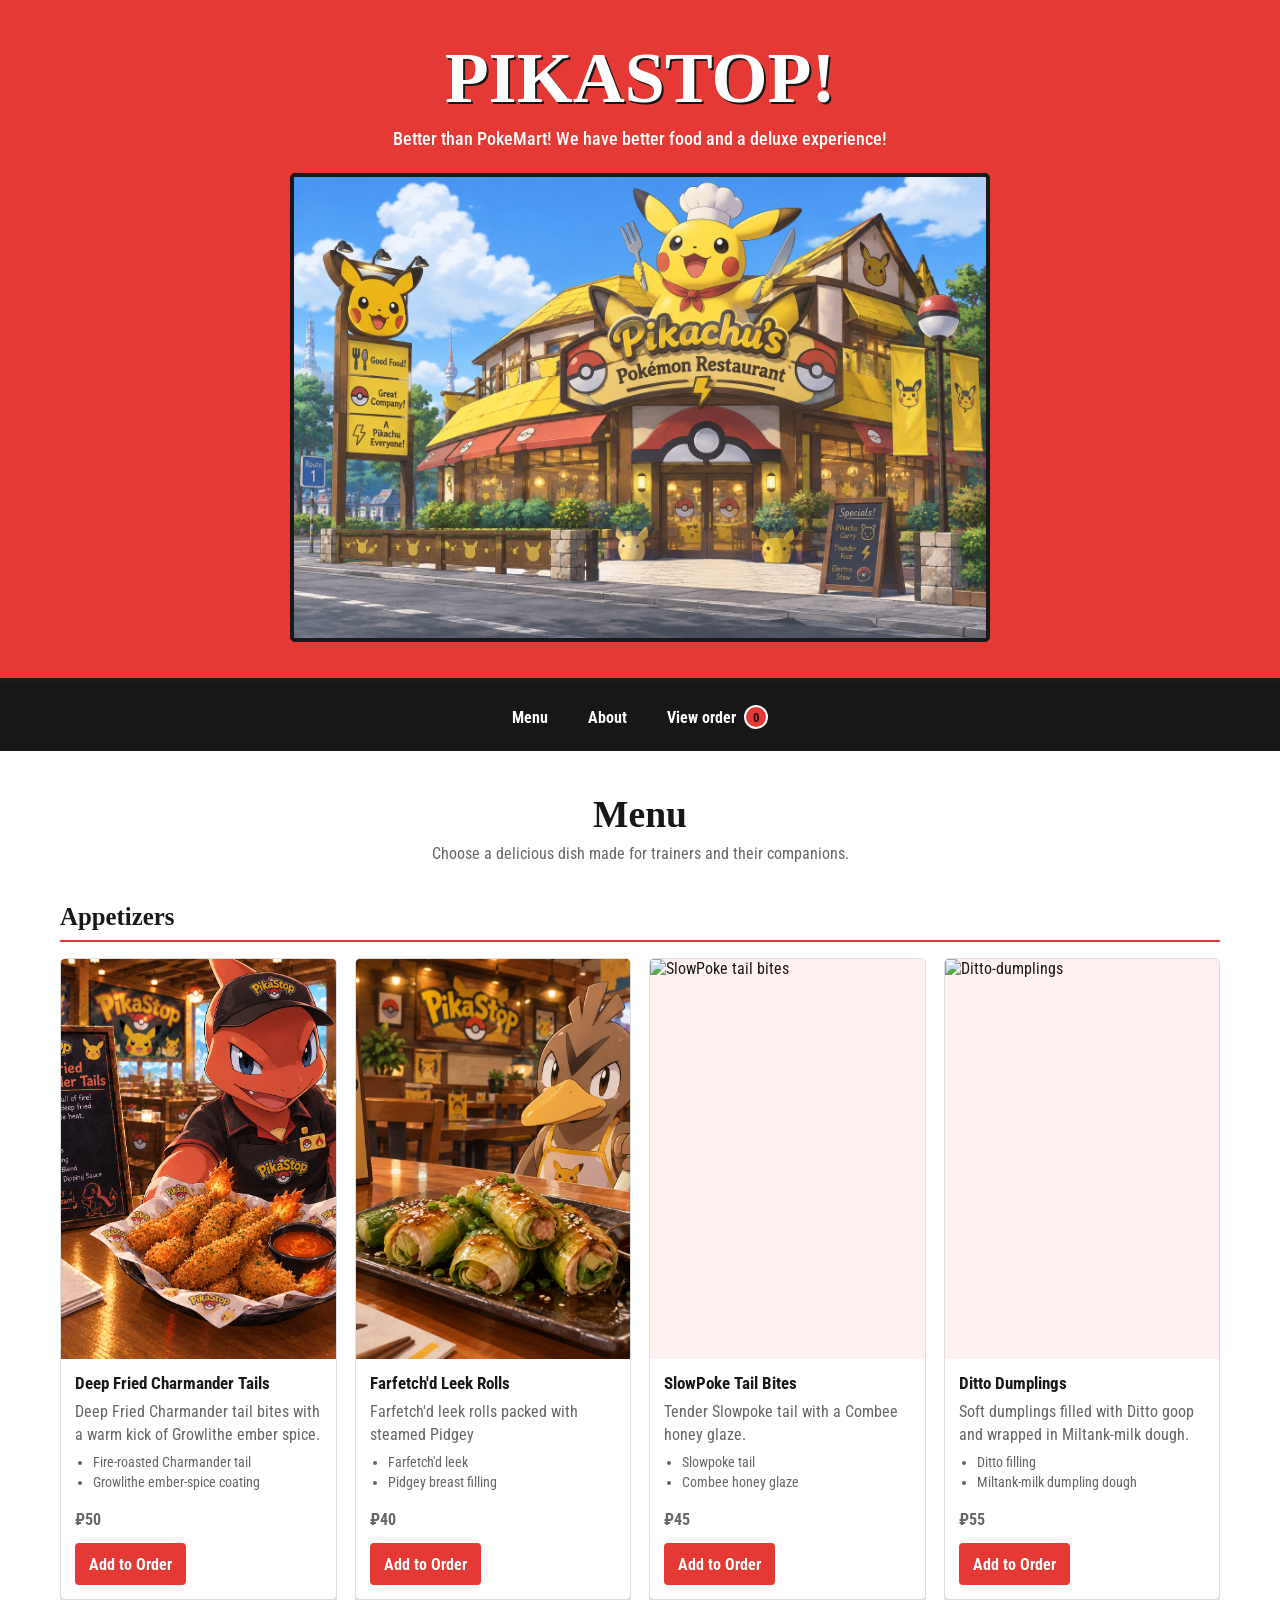
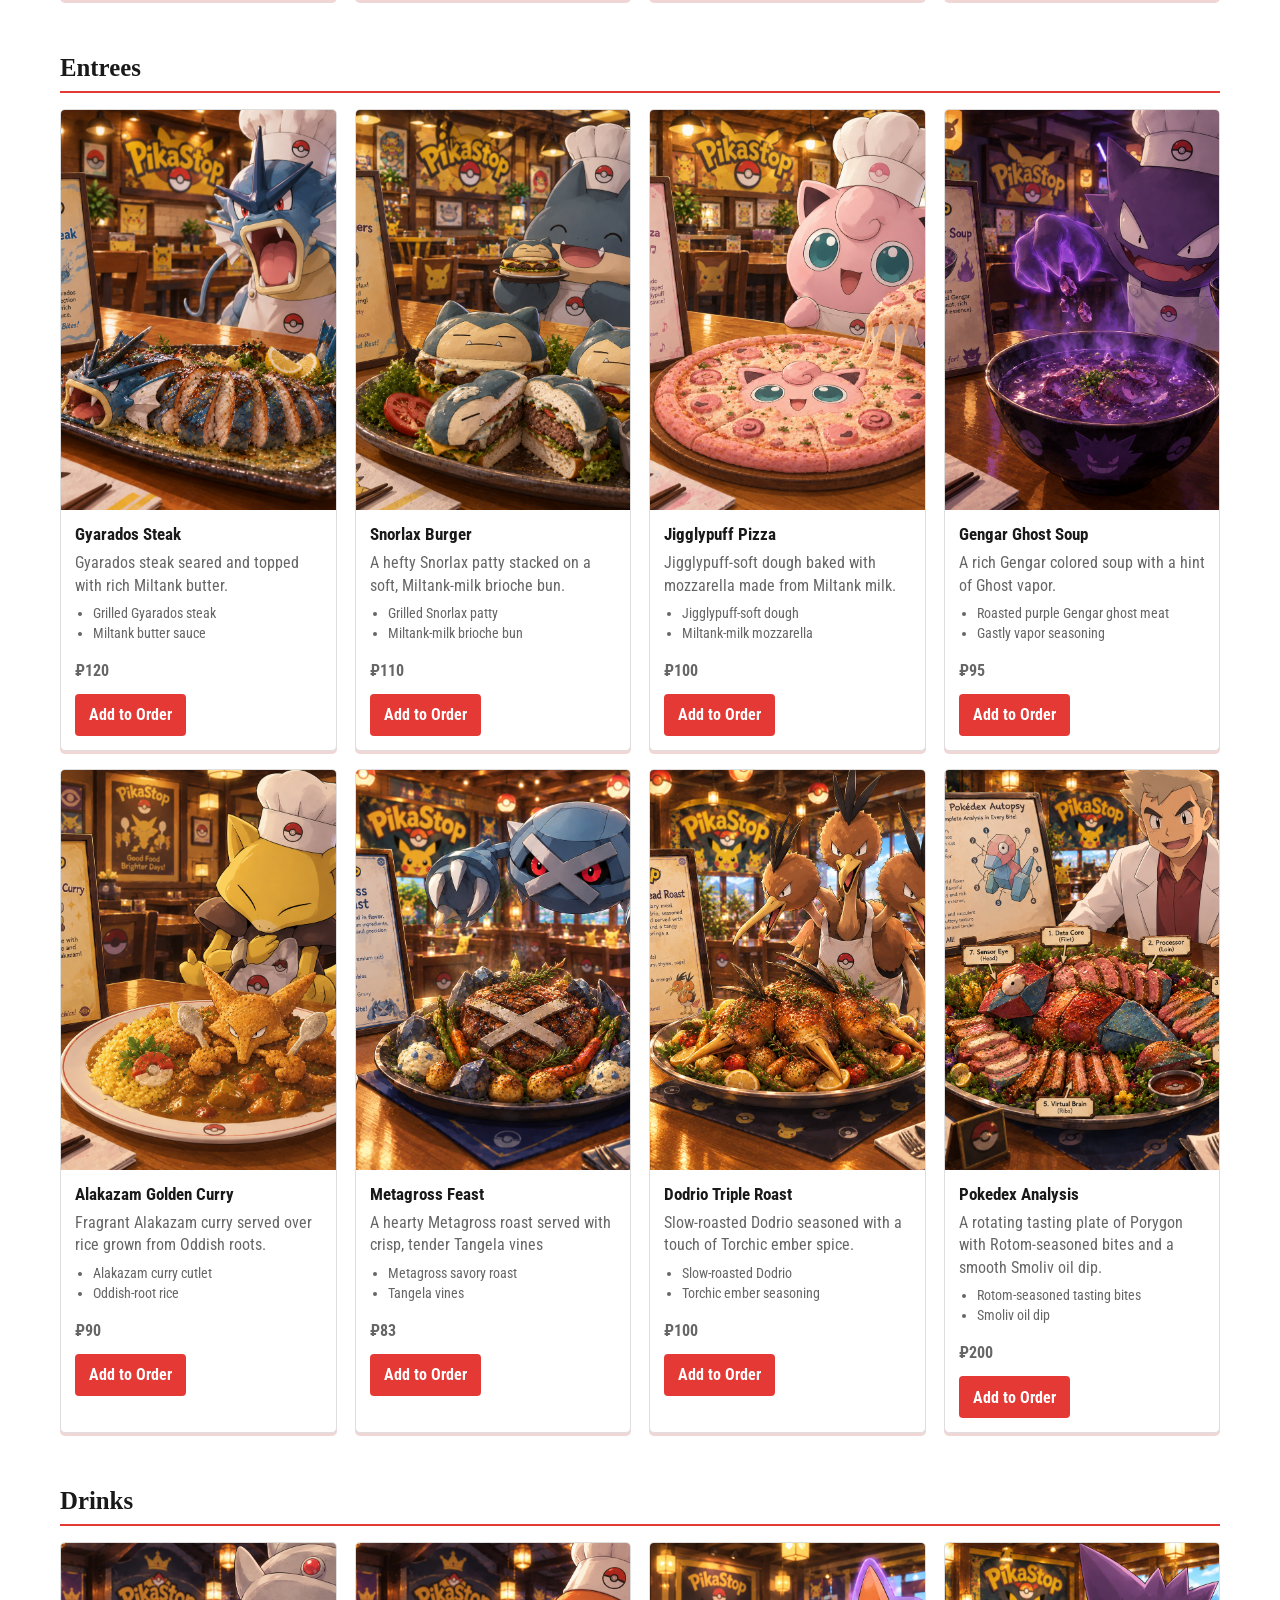
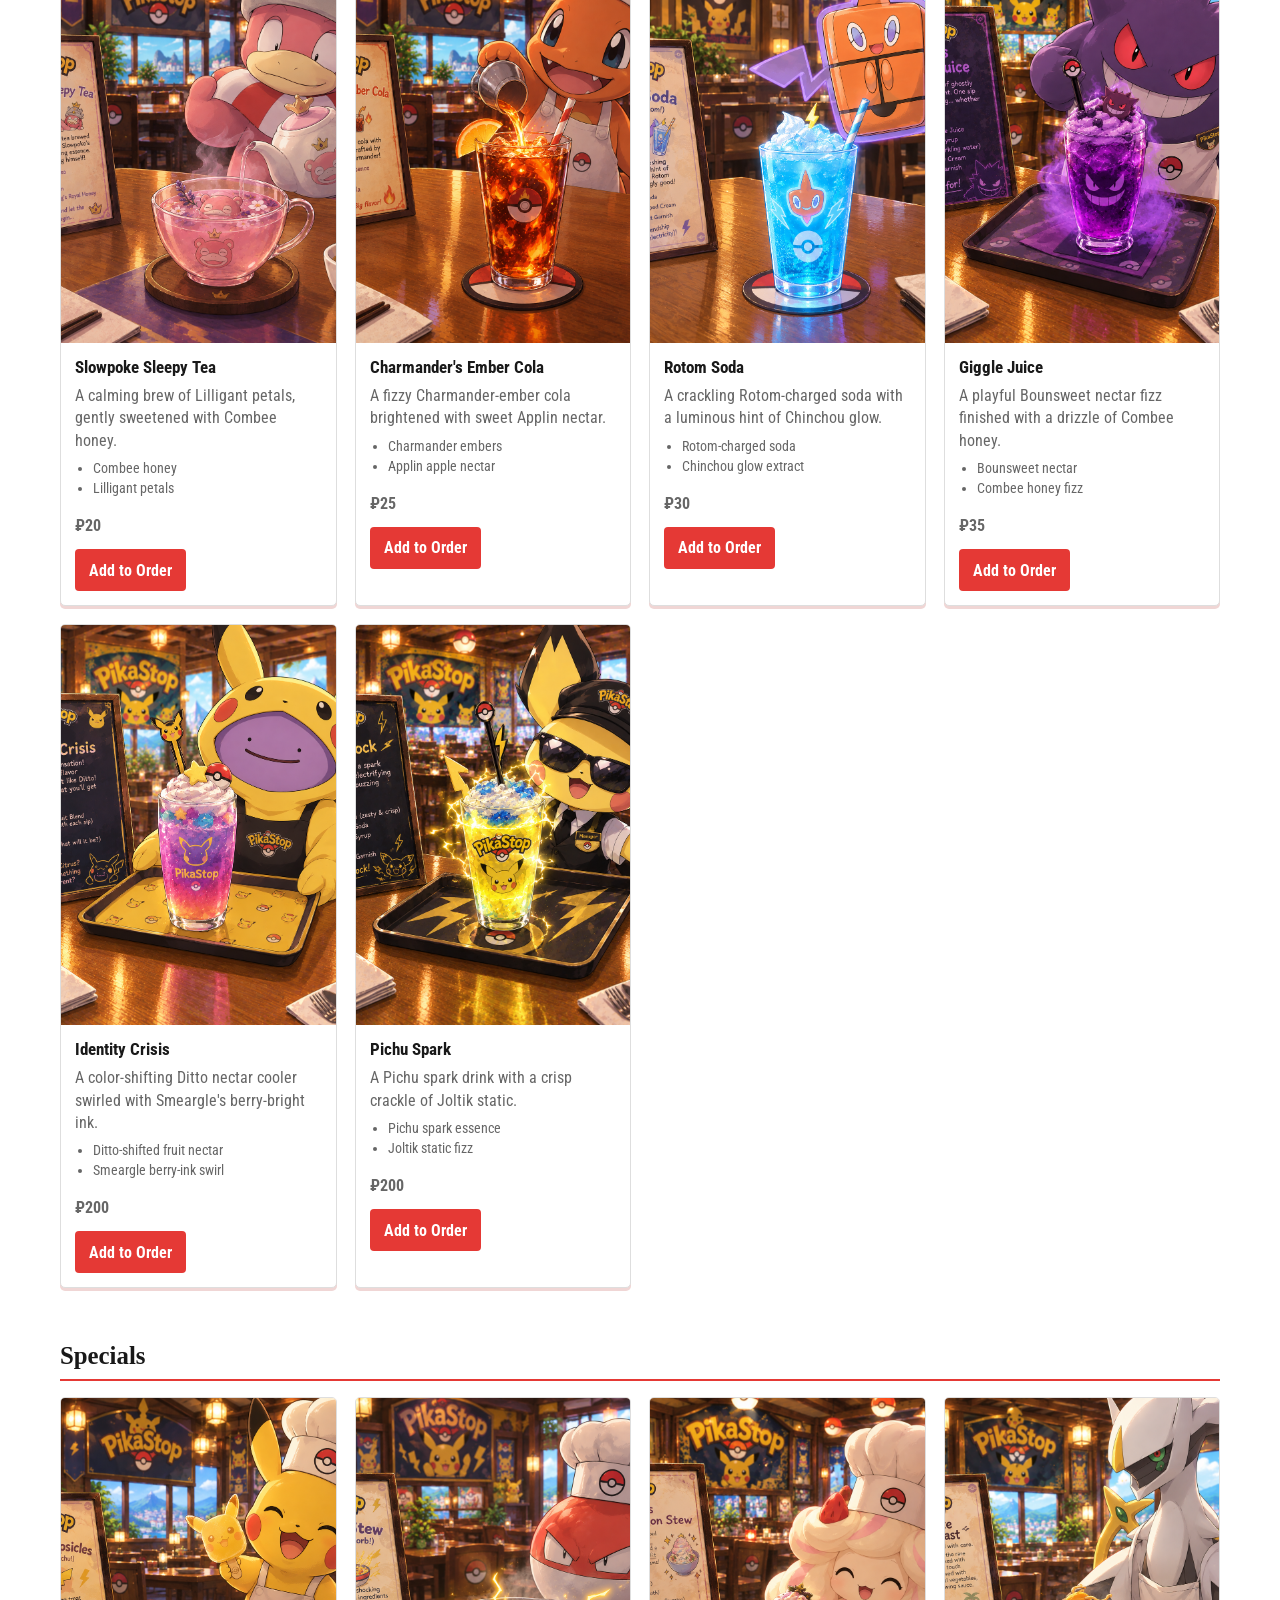
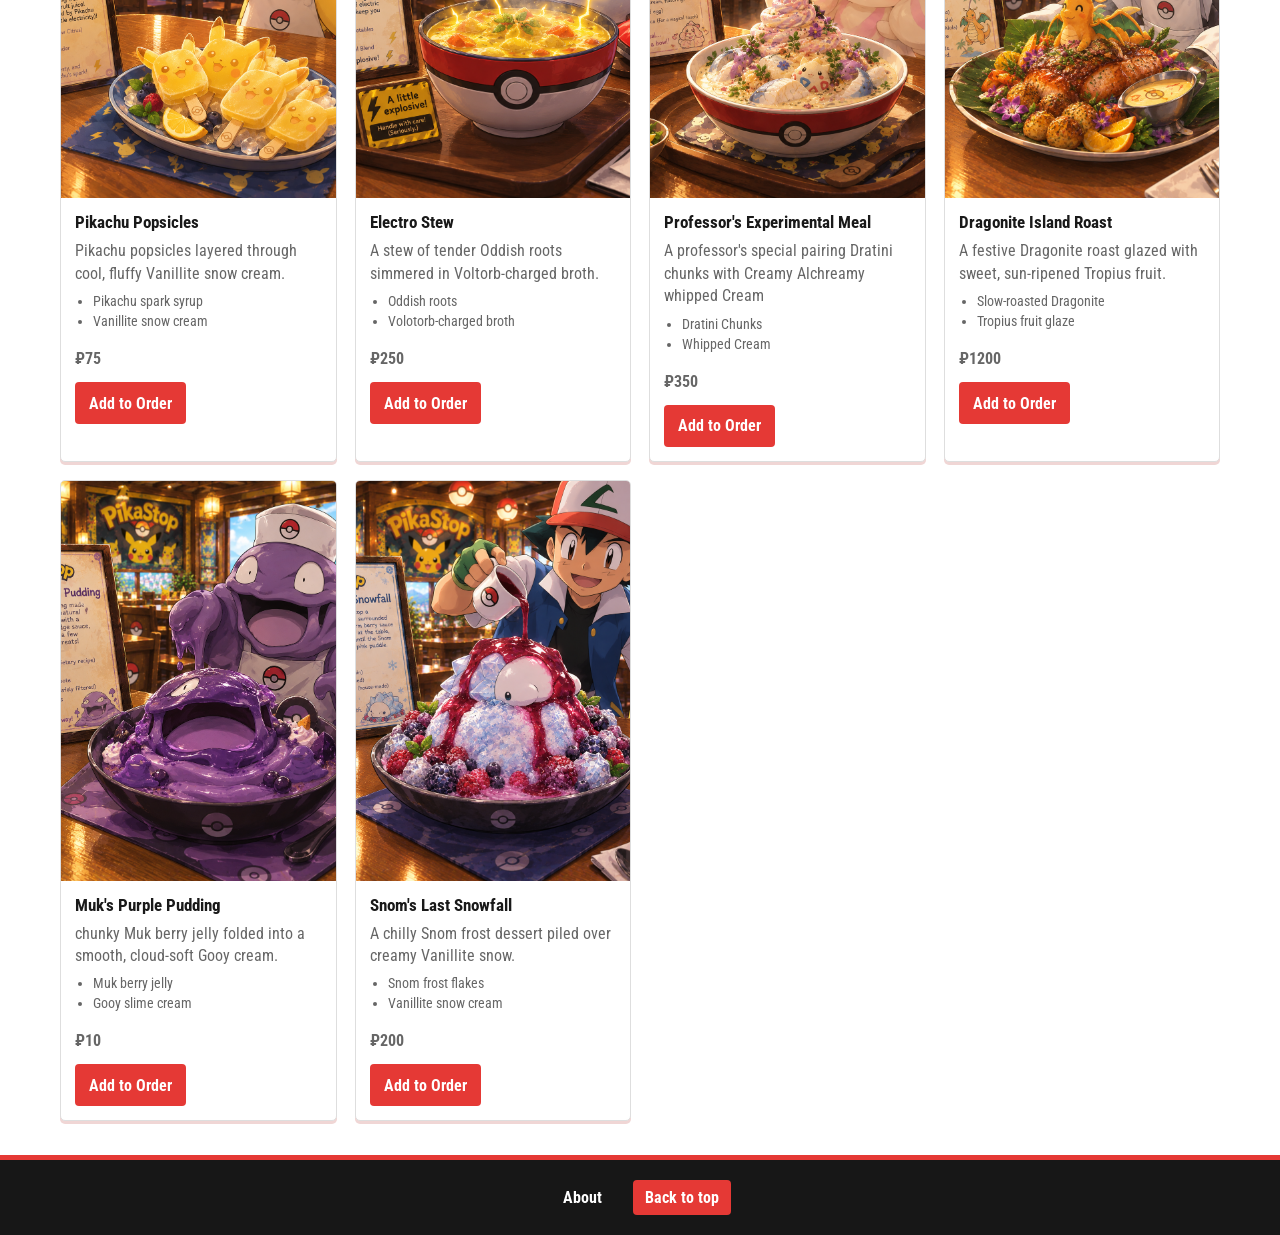
==== commit f9b5387f: "finishing touched menu Updated item descriptions for clarity and consistency." ====
--- a/index.html
+++ b/index.html
@@ -5,9 +5,8 @@
         <meta charset="UTF-8">
         <meta name="viewport" content="width=device-width, initial-scale=1.0">
         <meta name="author" content="Jacob hadley">
-        <meta name="Description" content="A website where you can buy excquisite Pokemon food for your Pokemon and food for you as well!">
+        <meta name="Description" content="A website where you can buy Pokemon food for your Pokemon and food for you as well!">
         <link rel="stylesheet" href="style.css">
-        <script src="script.js" defer></script>
         <link rel="preconnect" href="https://fonts.googleapis.com">
         <link rel="preconnect" href="https://fonts.gstatic.com" crossorigin>
         <link href="https://fonts.googleapis.com/css2?family=Roboto+Condensed:ital,wght@0,100..900;1,100..900&display=swap" rel="stylesheet">
@@ -39,7 +38,7 @@
                             <img src="Images/charmander-tails.png" alt="Deep fried Charmander tails" class="menu-image" width="400" height="400">
                             <div class="menu-card-content">
                                 <h4>Deep Fried Charmander Tails</h4>
-                                <p class="item-description">Crispy Charmander tail bites with a warm kick of Growlithe ember spice.</p>
+                                <p class="item-description">Deep Fried Charmander tail bites with a warm kick of Growlithe ember spice.</p>
                                 <ul class="item-details">
                                     <li>Fire-roasted Charmander tail</li>
                                     <li>Growlithe ember-spice coating</li>
@@ -53,7 +52,7 @@
                             <img src="Images/farfetch'd leek rolls.png" alt="Farfetch'd leek rolls" class="menu-image" width="400" height="400">
                             <div class="menu-card-content">
                                 <h4>Farfetch'd Leek Rolls</h4>
-                                <p class="item-description">Farfetch'd leek rolls packed with savory Pidgey and wrapped until golden.</p>
+                                <p class="item-description">Farfetch'd leek rolls packed with steamed Pidgey</p>
                                 <ul class="item-details">
                                     <li>Farfetch'd leek</li>
                                     <li>Pidgey breast filling</li>
@@ -68,7 +67,7 @@
                             <img src="Images/Slowpoke-tails.png" alt="SlowPoke tail bites" class="menu-image" width="400" height="400">
                             <div class="menu-card-content">
                                 <h4>SlowPoke Tail Bites</h4>
-                                <p class="item-description">Tender Slowpoke tail bites with a sweet Combee honey glaze.</p>
+                                <p class="item-description">Tender Slowpoke tail  with a Combee honey glaze.</p>
                                 <ul class="item-details">
                                     <li>Slowpoke tail</li>
                                     <li>Combee honey glaze</li>
@@ -82,9 +81,9 @@
                             <img src="Images/Ditto-dumplings.png" alt="Ditto-dumplings" class="menu-image" width="400" height="400">
                             <div class="menu-card-content">
                                 <h4>Ditto Dumplings</h4>
-                                <p class="item-description">Soft dumplings filled with shape-shifting Ditto and wrapped in Miltank-milk dough.</p>
-                                <ul class="item-details">
-                                    <li>Seasoned Ditto filling</li>
+                                <p class="item-description">Soft dumplings filled with Ditto goop and wrapped in Miltank-milk dough.</p>
+                                <ul class="item-details">
+                                    <li>Ditto filling</li>
                                     <li>Miltank-milk dumpling dough</li>
                                 </ul>
                                 <p class="price">₽55</p>
@@ -101,7 +100,7 @@
                             <img src="Images/gyrados-steak.png" alt="Gyarados steak" class="menu-image" width="400" height="400">
                             <div class="menu-card-content">
                                 <h4>Gyarados Steak</h4>
-                                <p class="item-description">Gyarados steak seared to a hearty finish and topped with rich Miltank butter.</p>
+                                <p class="item-description">Gyarados steak seared and topped with rich Miltank butter.</p>
                                 <ul class="item-details">
                                     <li>Grilled Gyarados steak</li>
                                     <li>Miltank butter sauce</li>
@@ -129,7 +128,7 @@
                             <img src="Images/jigglypuff-pizza.png" alt="Jigglypuff pizza" class="menu-image" width="400" height="400">
                             <div class="menu-card-content">
                                 <h4>Jigglypuff Pizza</h4>
-                                <p class="item-description">Jigglypuff-soft dough baked with creamy mozzarella made from Miltank milk.</p>
+                                <p class="item-description">Jigglypuff-soft dough baked with mozzarella made from Miltank milk.</p>
                                 <ul class="item-details">
                                     <li>Jigglypuff-soft dough</li>
                                     <li>Miltank-milk mozzarella</li>
@@ -143,9 +142,9 @@
                             <img src="Images/gengar-ghost-soup.png" alt="Gengar ghost soup" class="menu-image" width="400" height="400">
                             <div class="menu-card-content">
                                 <h4>Gengar Ghost Soup</h4>
-                                <p class="item-description">A rich Gengar-purple broth with a light, ghostly lift of Gastly vapor.</p>
-                                <ul class="item-details">
-                                    <li>Roasted purple Gengar meat</li>
+                                <p class="item-description">A rich Gengar colored soup with a hint of Ghost vapor.</p>
+                                <ul class="item-details">
+                                    <li>Roasted purple Gengar ghost meat</li>
                                     <li>Gastly vapor seasoning</li>
                                 </ul>
                                 <p class="price">₽95</p>
@@ -157,7 +156,7 @@
                             <img src="Images/alakazam-golden-curry.png" alt="Alakazam golden curry" class="menu-image" width="400" height="400">
                             <div class="menu-card-content">
                                 <h4>Alakazam Golden Curry</h4>
-                                <p class="item-description">Fragrant Alakazam curry served over earthy rice grown from Oddish roots.</p>
+                                <p class="item-description">Fragrant Alakazam curry served over rice grown from Oddish roots.</p>
                                 <ul class="item-details">
                                     <li>Alakazam curry cutlet</li>
                                     <li>Oddish-root rice</li>
@@ -170,10 +169,10 @@
                             <img src="Images/metagross-feast.png" alt="Metagross Feast" class="menu-image" width="400" height="400">
                             <div class="menu-card-content">
                                 <h4>Metagross Feast</h4>
-                                <p class="item-description">A hearty Metagross roast served with crisp, tender Tangela vine greens.</p>
+                                <p class="item-description">A hearty Metagross roast served with crisp, tender Tangela vines</p>
                                 <ul class="item-details">
                                     <li>Metagross savory roast</li>
-                                    <li>Tangela vine greens</li>
+                                    <li>Tangela vines</li>
                                 </ul>
                                 <p class="price">₽83</p>
                                 <button class="add-button" type="button" data-item="Metagross Feast" data-price="83">Add to Order</button>
@@ -183,7 +182,7 @@
                             <img src="Images/dodrio-triple-roast.png" alt="Dodrio triple roast" class="menu-image" width="400" height="400">
                             <div class="menu-card-content">
                                 <h4>Dodrio Triple Roast</h4>
-                                <p class="item-description">Slow-roasted Dodrio seasoned with a warm spark of Torchic ember spice.</p>
+                                <p class="item-description">Slow-roasted Dodrio seasoned with a touch of Torchic ember spice.</p>
                                 <ul class="item-details">
                                     <li>Slow-roasted Dodrio</li>
                                     <li>Torchic ember seasoning</li>
@@ -197,7 +196,7 @@
                             <img src="Images/pokedex-analysis.png" alt="Pokedex Analysis" class="menu-image" width="400" height="400">
                             <div class="menu-card-content">
                                 <h4>Pokedex Analysis</h4>
-                                <p class="item-description">A rotating tasting plate with Rotom-seasoned bites and a smooth Smoliv oil dip.</p>
+                                <p class="item-description">A rotating tasting plate of Porygon with Rotom-seasoned bites and a smooth Smoliv oil dip.</p>
                                 <ul class="item-details">
                                     <li>Rotom-seasoned tasting bites</li>
                                     <li>Smoliv oil dip</li>
@@ -233,7 +232,7 @@
                                 <h4>Charmander's Ember Cola</h4>
                                 <p class="item-description">A fizzy Charmander-ember cola brightened with sweet Applin nectar.</p>
                                 <ul class="item-details">
-                                    <li>Charmander ember essence</li>
+                                    <li>Charmander embers</li>
                                     <li>Applin apple nectar</li>
                                 </ul>
                                 <p class="price">₽25</p>
@@ -287,7 +286,7 @@
                             <img src="Images/pichu-spark.png" alt="Pichu Spark" class="menu-image" width="400" height="400">
                             <div class="menu-card-content">
                                 <h4>Pichu Spark</h4>
-                                <p class="item-description">A lively Pichu spark drink with a crisp crackle of Joltik static.</p>
+                                <p class="item-description">A Pichu spark drink with a crisp crackle of Joltik static.</p>
                                 <ul class="item-details">
                                     <li>Pichu spark essence</li>
                                     <li>Joltik static fizz</li>
@@ -306,7 +305,7 @@
                             <img src="Images/pika-popsicles.png" alt="Pikachu popsicles" class="menu-image" width="400" height="400">
                             <div class="menu-card-content">
                                 <h4>Pikachu Popsicles</h4>
-                                <p class="item-description">Pikachu-spark popsicles layered through cool, fluffy Vanillite snow cream.</p>
+                                <p class="item-description">Pikachu popsicles layered through cool, fluffy Vanillite snow cream.</p>
                                 <ul class="item-details">
                                     <li>Pikachu spark syrup</li>
                                     <li>Vanillite snow cream</li>
@@ -320,10 +319,10 @@
                             <img src="Images/electro-soup.png" alt="Electro stew" class="menu-image" width="400" height="400">
                             <div class="menu-card-content">
                                 <h4>Electro Stew</h4>
-                                <p class="item-description">A savory stew of tender Oddish roots simmered in Magnemite-charged broth.</p>
+                                <p class="item-description">A stew of tender Oddish roots simmered in Voltorb-charged broth.</p>
                                 <ul class="item-details">
                                     <li>Oddish roots</li>
-                                    <li>Magnemite-charged broth</li>
+                                    <li>Volotorb-charged broth</li>
                                 </ul>
                                 <p class="price">₽250</p>
                                 <button class="add-button" type="button" data-item="Electro Stew" data-price="250">Add to Order</button>
@@ -334,10 +333,10 @@
                             <img src="Images/prof-expiremental-meal.png" alt="Professor's Experimental Meal " class="menu-image" width="400" height="400">
                             <div class="menu-card-content">
                                 <h4>Professor's Experimental Meal</h4>
-                                <p class="item-description">A professor's special pairing shape-shifting Ditto protein with rich Smoliv oil.</p>
-                                <ul class="item-details">
-                                    <li>Ditto-shifted protein</li>
-                                    <li>Smoliv oil sauce</li>
+                                <p class="item-description">A professor's special pairing Dratini chunks with Creamy Alchreamy whipped Cream</p>
+                                <ul class="item-details">
+                                    <li>Dratini Chunks</li>
+                                    <li>Whipped Cream</li>
                                 </ul>
                                 <p class="price">₽350</p>
                                 <button class="add-button" type="button" data-item="Professor's Experimental Meal" data-price="350">Add to Order</button>
@@ -361,10 +360,10 @@
                             <img src="Images/muk-pudding.png" alt="Muk's Purple Pudding" class="menu-image" width="400" height="400">
                             <div class="menu-card-content">
                                 <h4>Muk's Purple Pudding</h4>
-                                <p class="item-description">Silky Muk berry jelly folded into a smooth, cloud-soft Goomy cream.</p>
+                                <p class="item-description">chunky Muk berry jelly folded into a smooth, cloud-soft Gooy cream.</p>
                                 <ul class="item-details">
                                     <li>Muk berry jelly</li>
-                                    <li>Goomy slime cream</li>
+                                    <li>Gooy slime cream</li>
                                 </ul>
                                 <p class="price">₽10</p>
                                 <button class="add-button" type="button" data-item="Muk's Purple Pudding" data-price="150">Add to Order</button>
@@ -396,4 +395,4 @@
             </nav>
          </footer>
     </body>
-</html>+</html>
